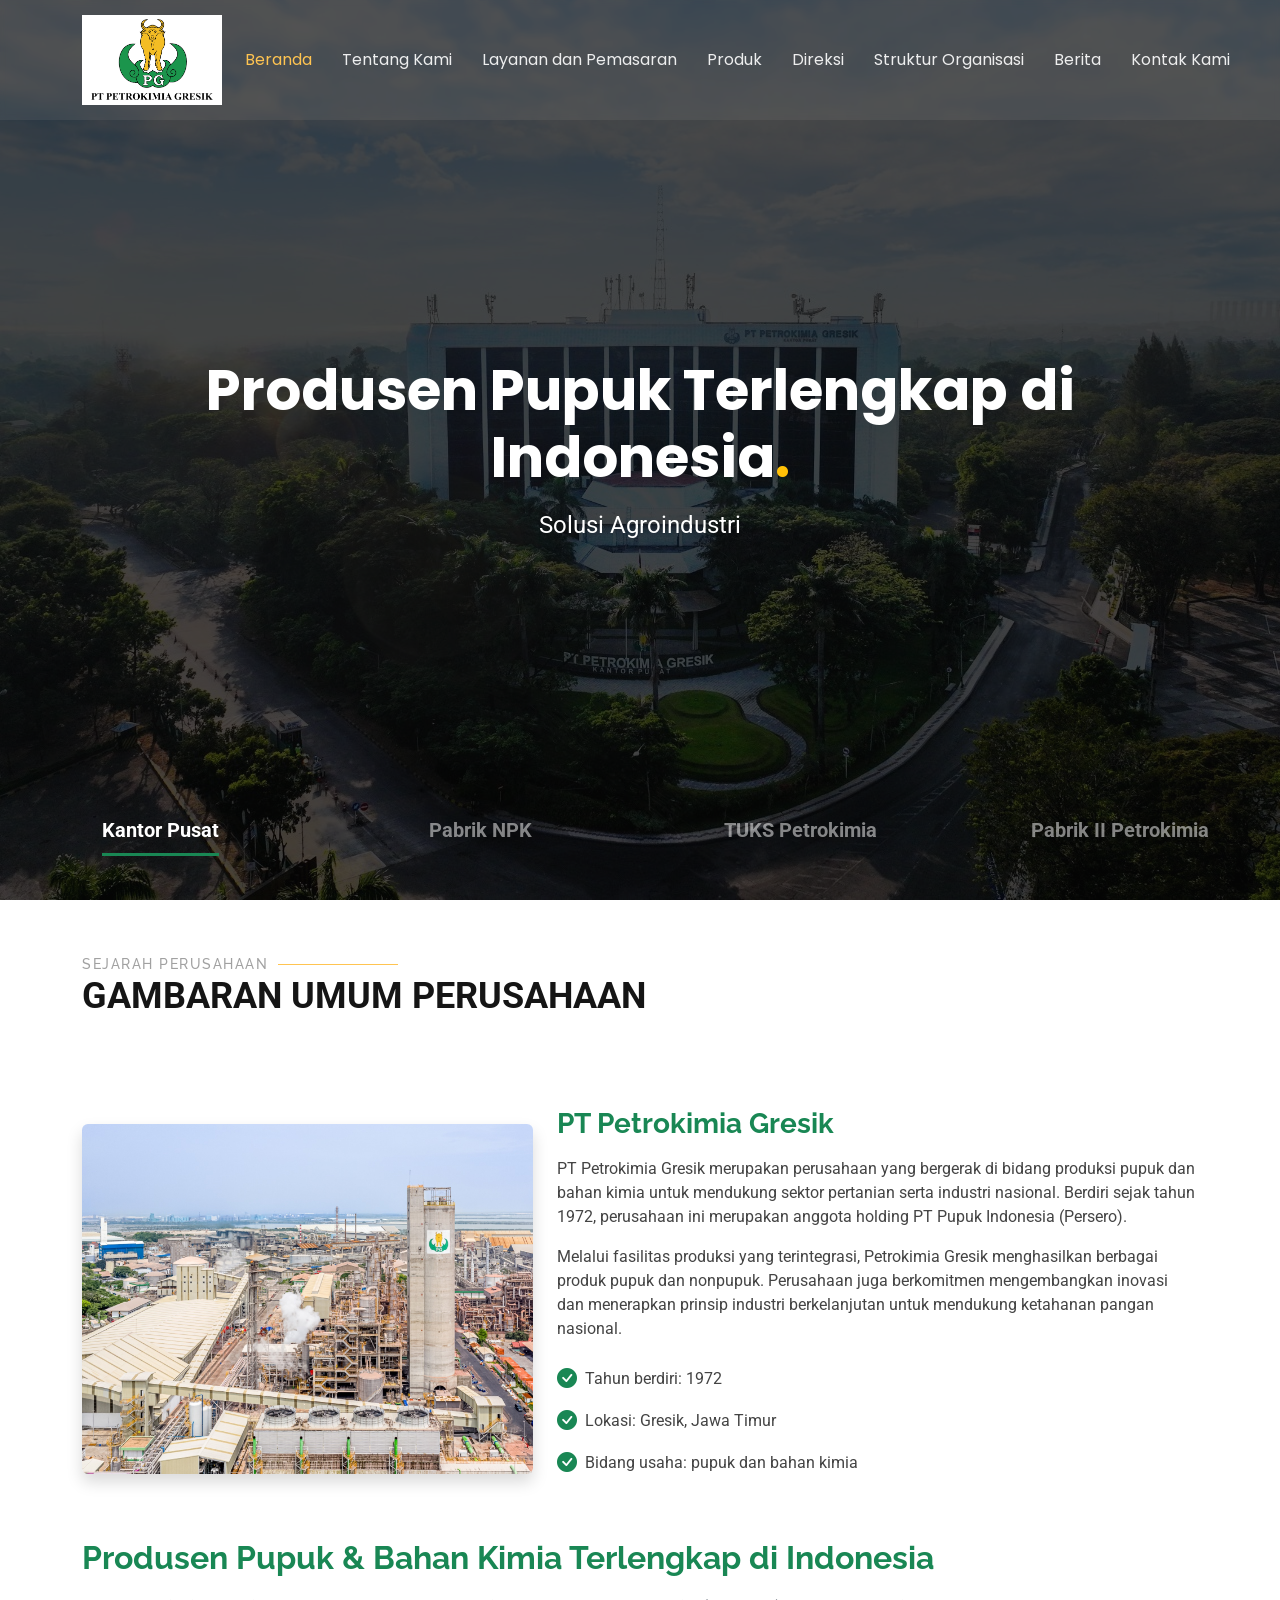
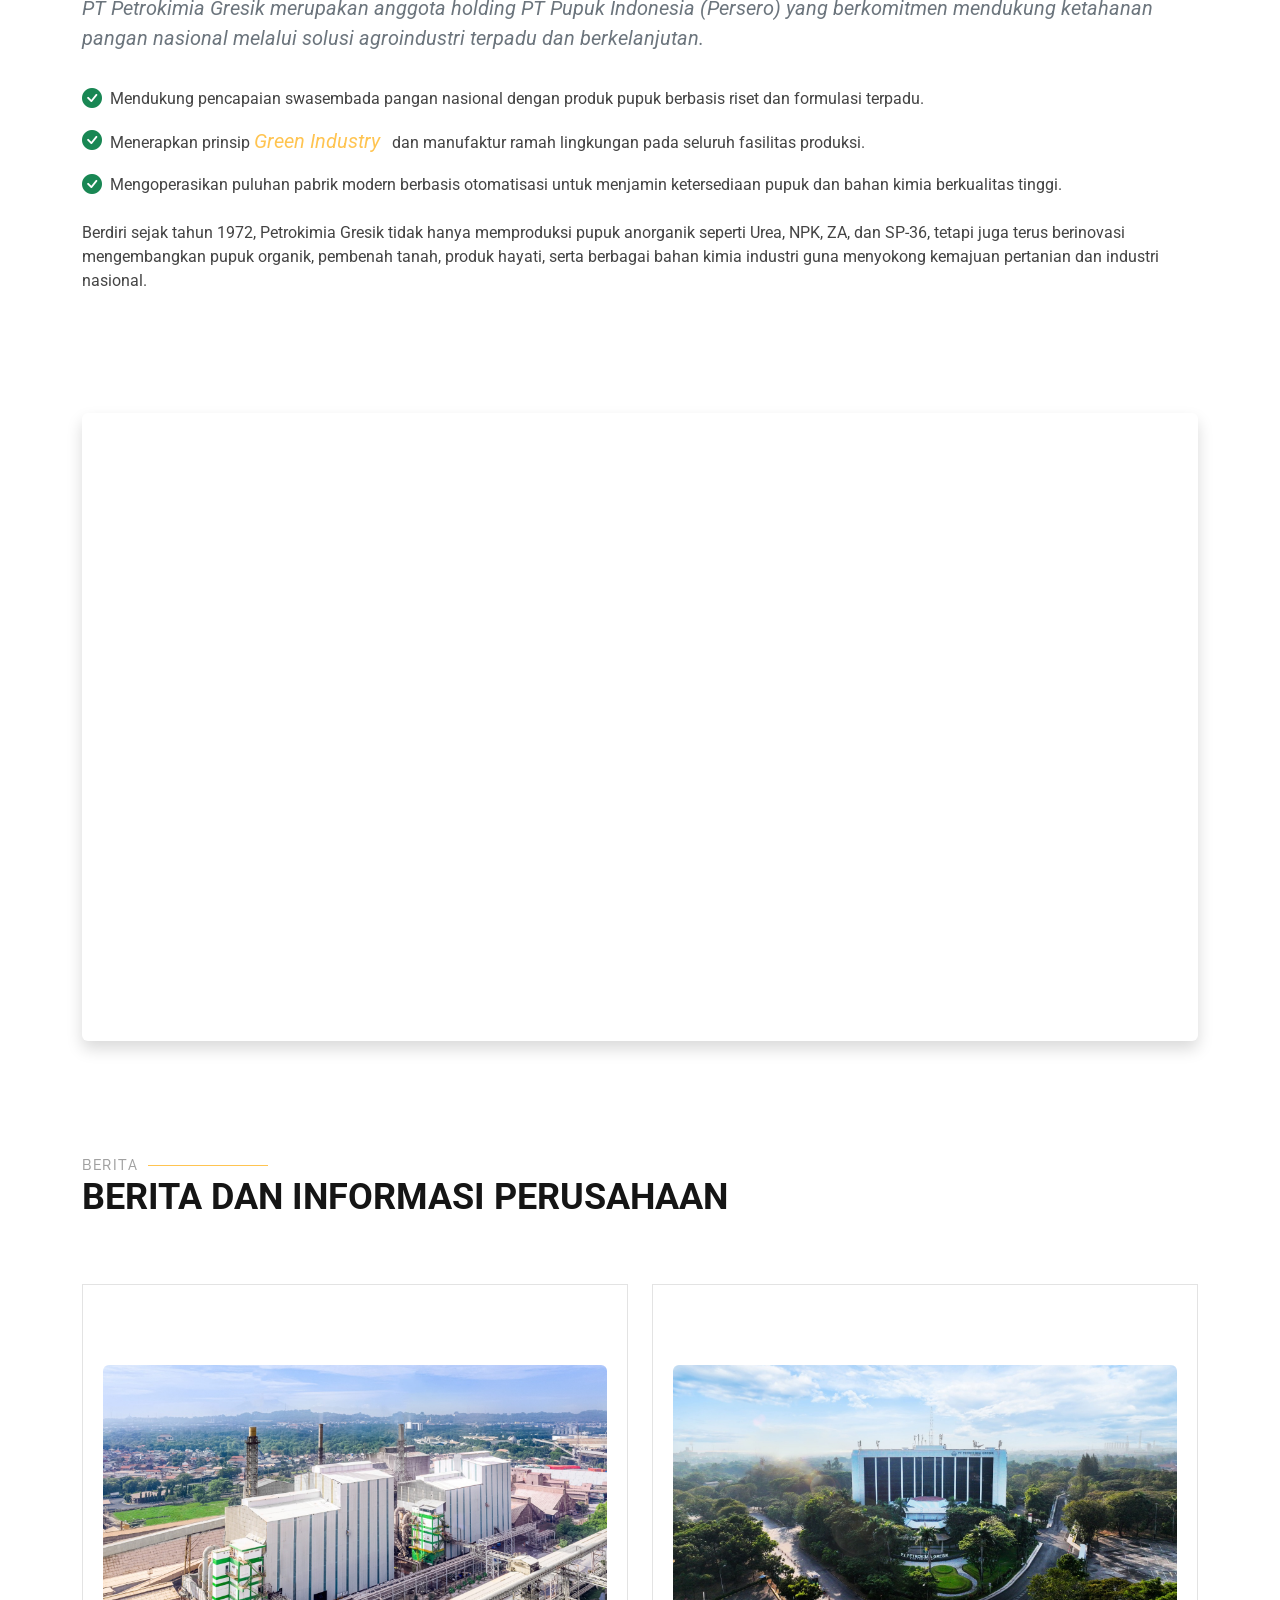
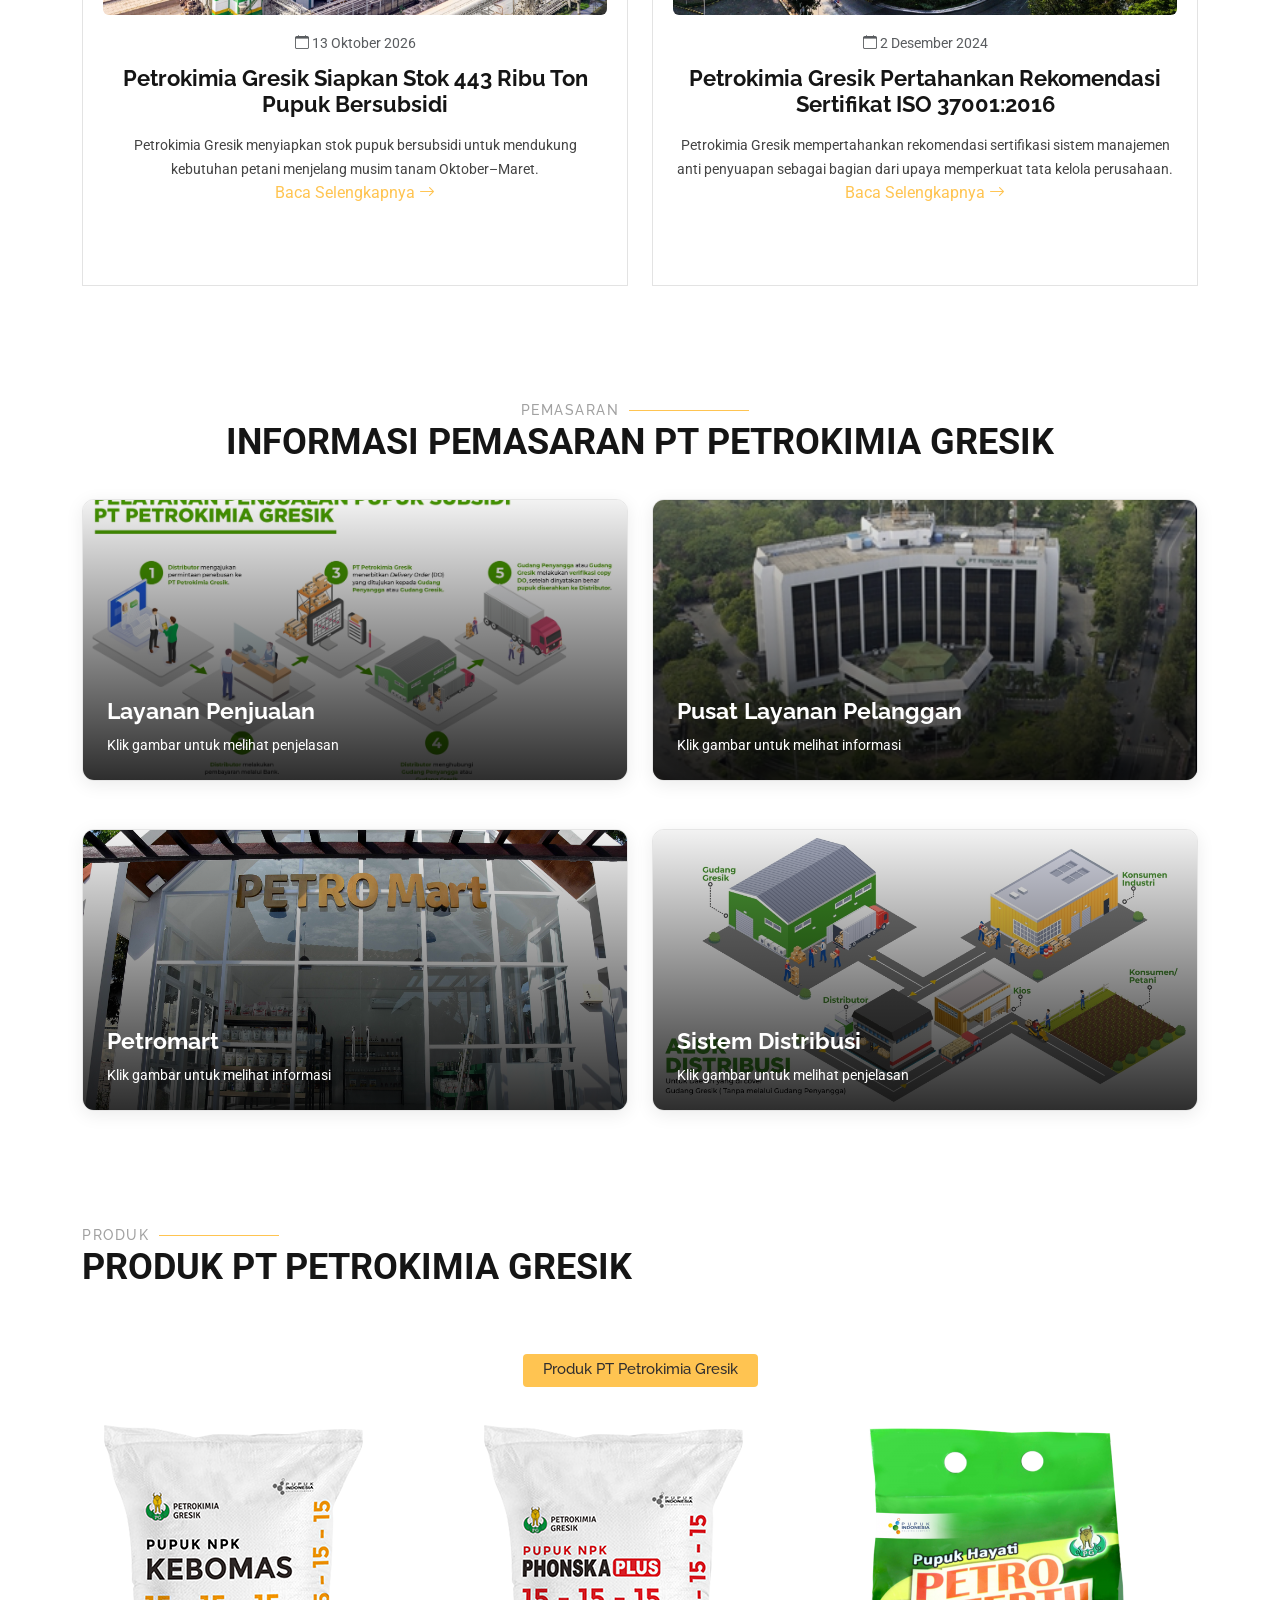
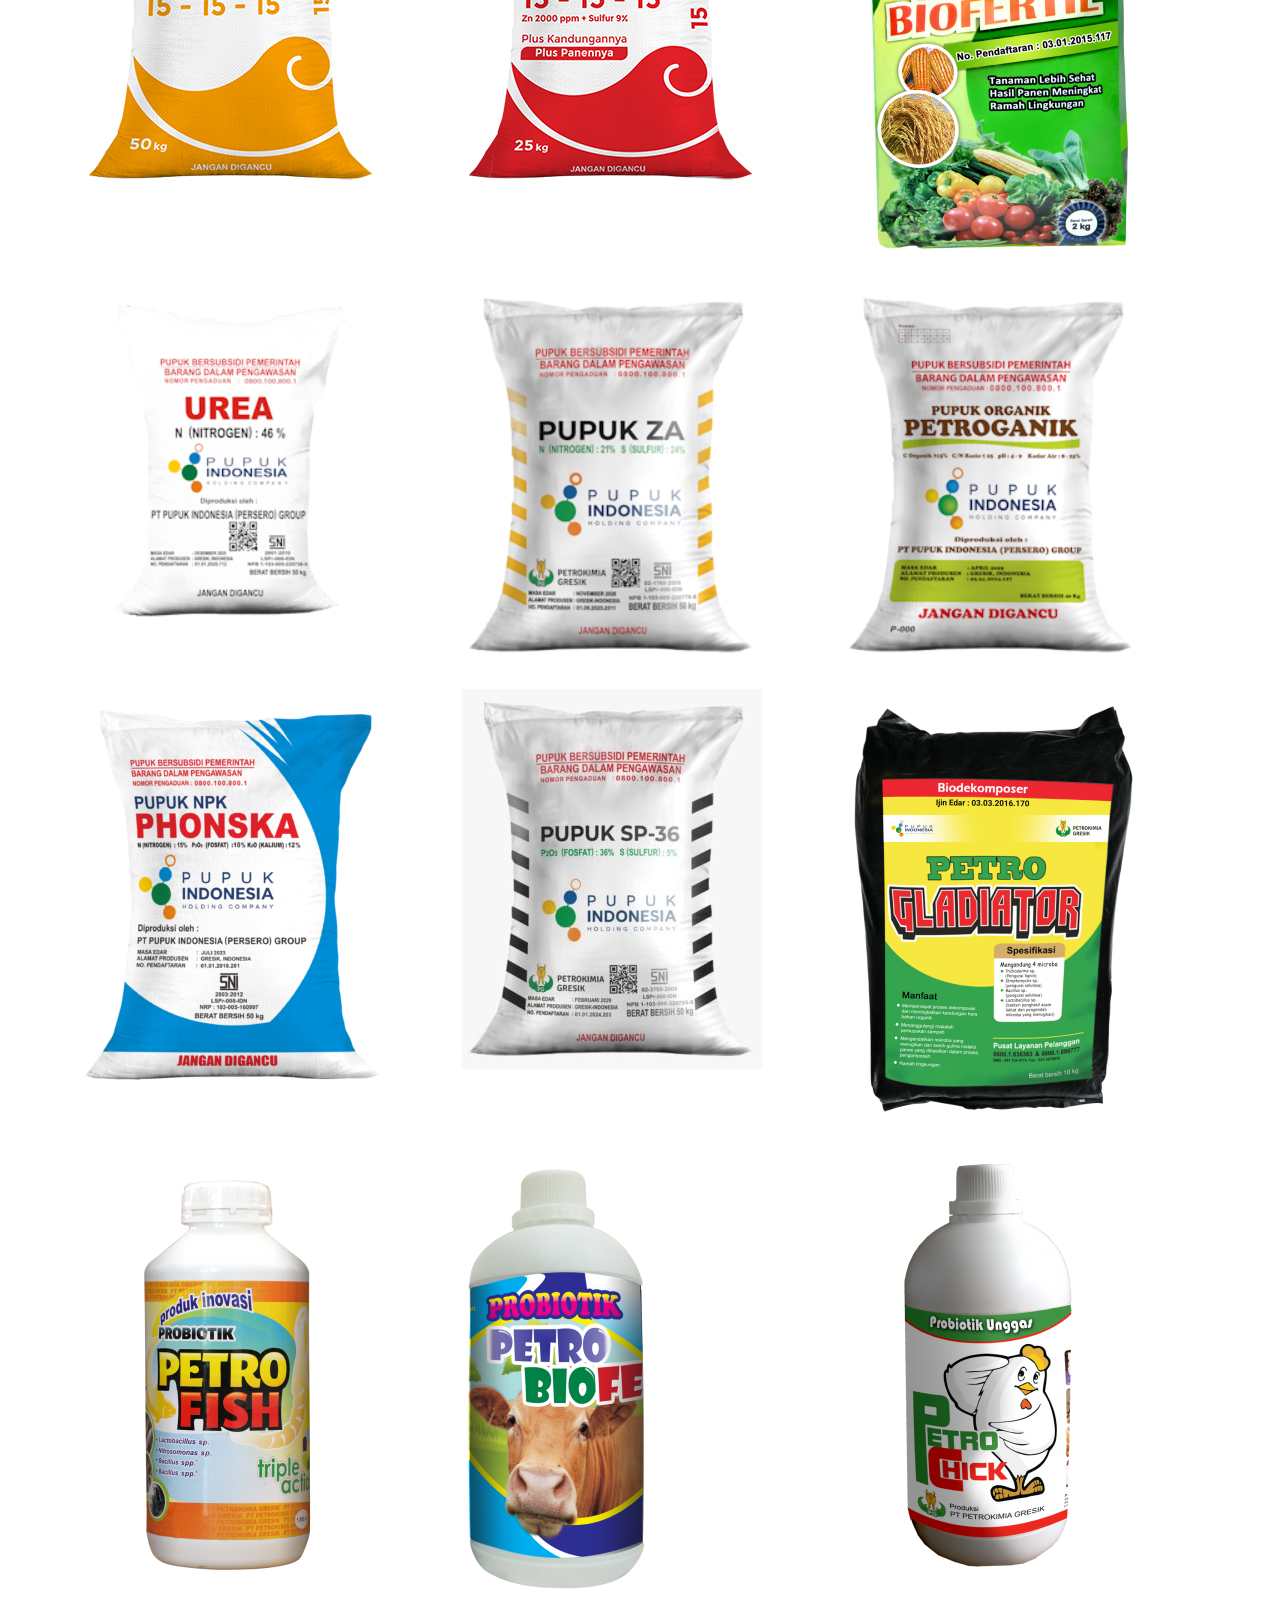
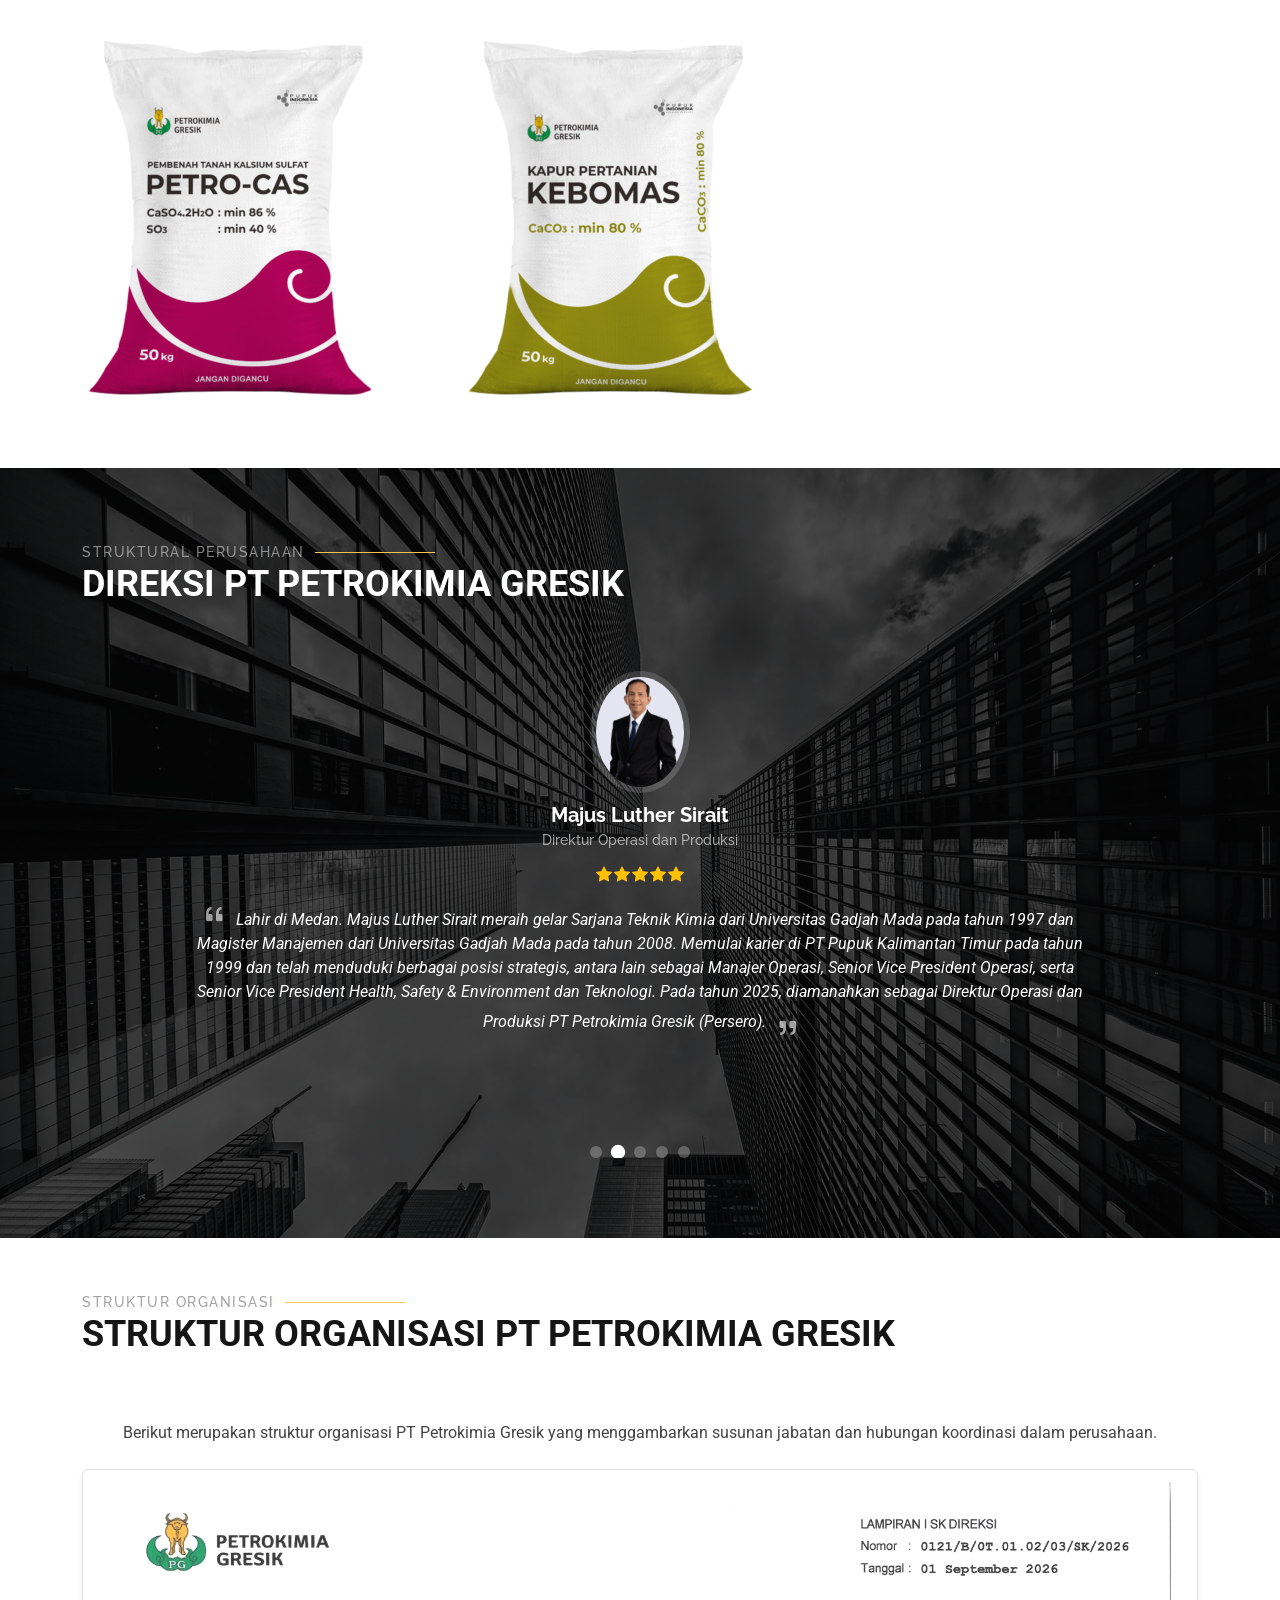
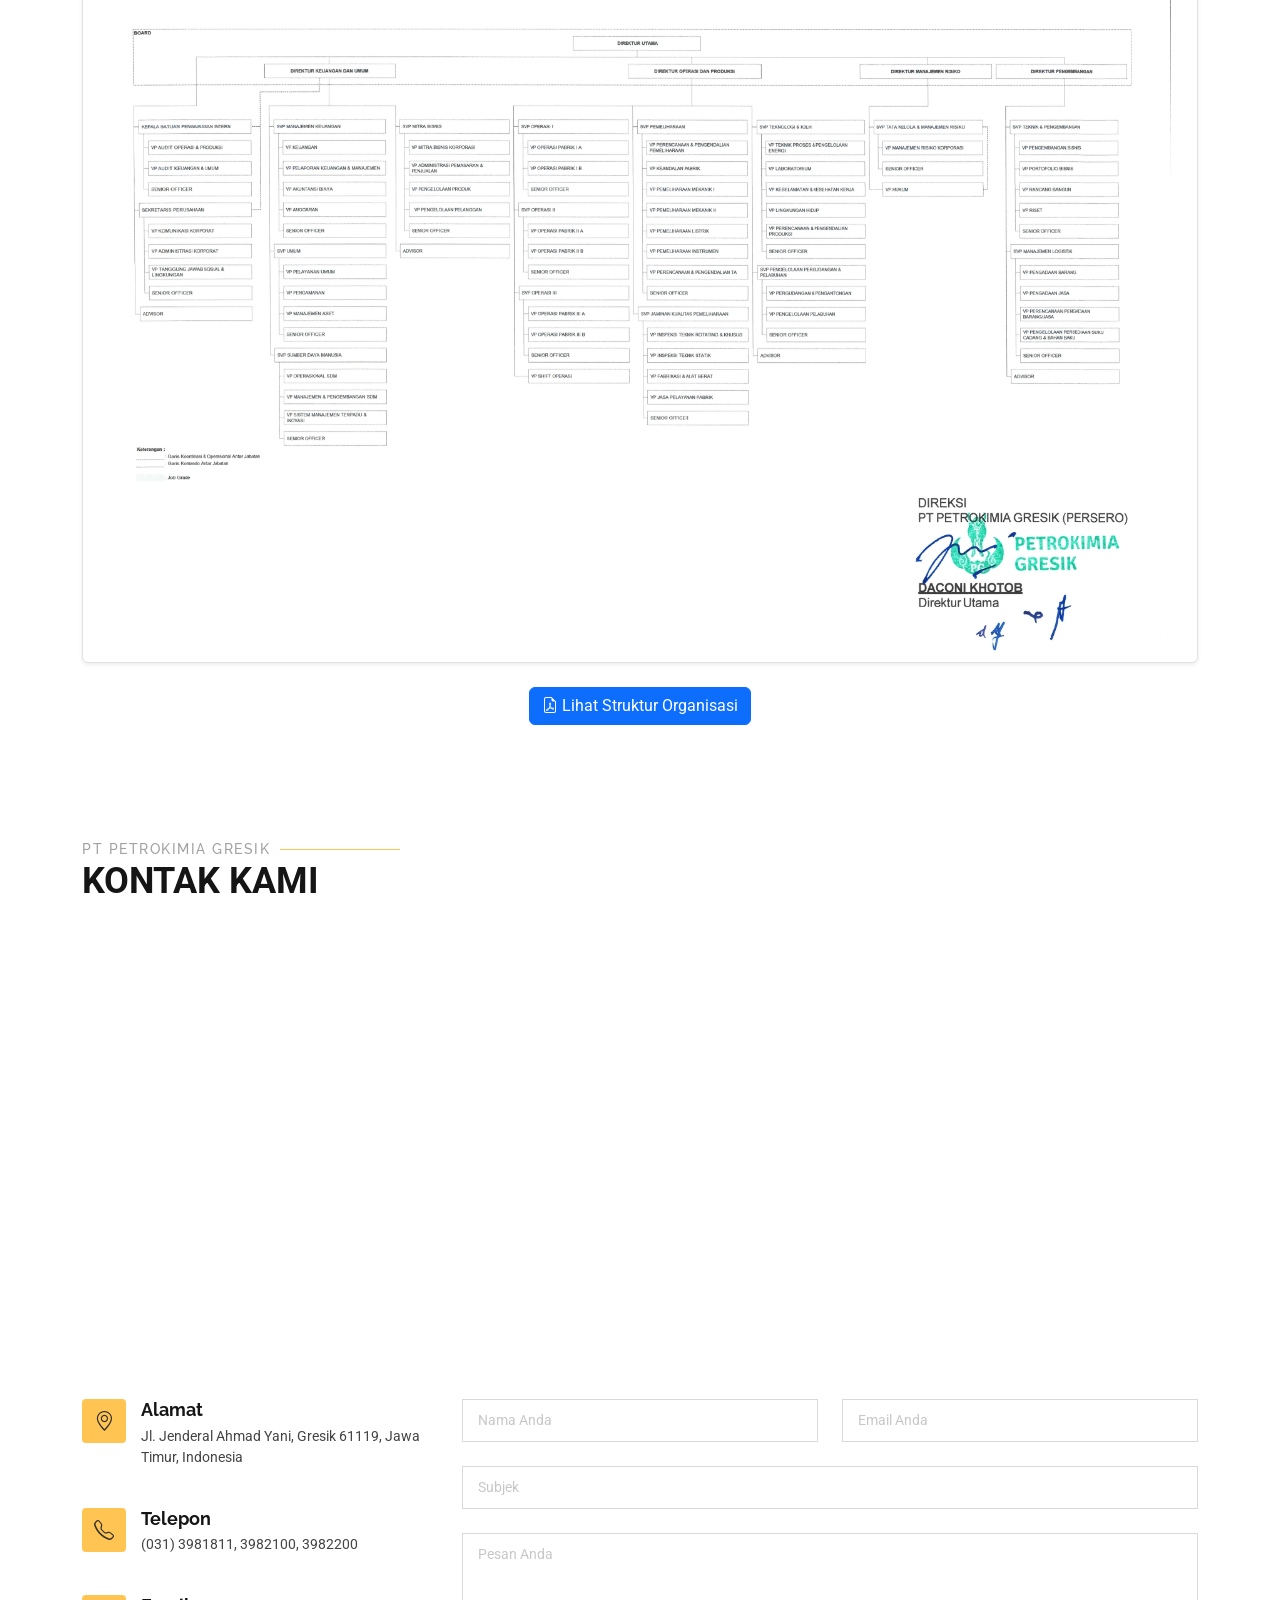
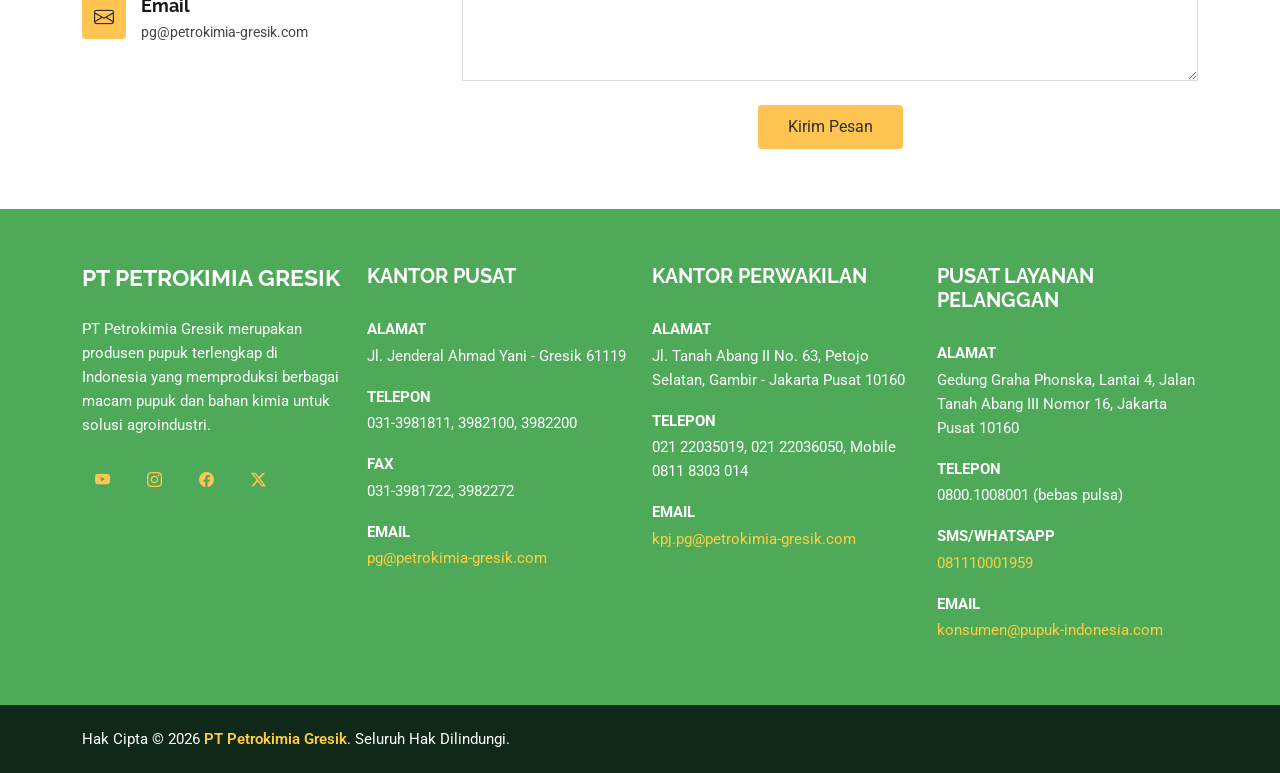
==== index.html @ 0fcbc981 "update tes" ====
<!DOCTYPE html>
<html lang="id">

<head>
  <meta charset="utf-8">
  <meta content="width=device-width, initial-scale=1.0" name="viewport">
  <title>PT Petrokimia Gresik - Profil Perusahaan</title>
<meta name="description" content="Website profil PT Petrokimia Gresik yang menyajikan informasi perusahaan, produk, layanan, berita, dan struktur organisasi.">
<meta name="keywords" content="PT Petrokimia Gresik, pupuk, produk, layanan, profil perusahaan">

  <!-- Favicons -->
  <link href="assets/img/logo.png" rel="icon">
  <link href="assets/img/logo.png" rel="apple-touch-icon">

  <!-- Fonts -->
  <link href="https://fonts.googleapis.com" rel="preconnect">
  <link href="https://fonts.gstatic.com" rel="preconnect" crossorigin>
  <link href="https://fonts.googleapis.com/css2?family=Roboto:ital,wght@0,100;0,300;0,400;0,500;0,700;0,900;1,100;1,300;1,400;1,500;1,700;1,900&family=Poppins:ital,wght@0,100;0,200;0,300;0,400;0,500;0,600;0,700;0,800;0,900;1,100;1,200;1,300;1,400;1,500;1,600;1,700;1,800;1,900&family=Raleway:ital,wght@0,100;0,200;0,300;0,400;0,500;0,600;0,700;0,800;0,900;1,100;1,200;1,300;1,400;1,500;1,600;1,700;1,800;1,900&display=swap" rel="stylesheet">

  <!-- Vendor CSS Files -->
  <link href="assets/vendor/bootstrap/css/bootstrap.min.css" rel="stylesheet">
  <link href="assets/vendor/bootstrap-icons/bootstrap-icons.css" rel="stylesheet">
  <link href="assets/vendor/aos/aos.css" rel="stylesheet">
  <link href="assets/vendor/swiper/swiper-bundle.min.css" rel="stylesheet">
  <link href="assets/vendor/glightbox/css/glightbox.min.css" rel="stylesheet">

  <!-- Main CSS File -->
  <link href="assets/css/main.css" rel="stylesheet">

  <!-- =======================================================
  * Template Name: Gp
  * Template URL: https://bootstrapmade.com/gp-free-multipurpose-html-bootstrap-template/
  * Updated: Aug 15 2024 with Bootstrap v5.3.3
  * Author: BootstrapMade.com
  * License: https://bootstrapmade.com/license/
  ======================================================== -->
</head>

<body class="index-page">

 
<!-- Header Section -->
<header id="header" class="header d-flex align-items-center fixed-top"
  style="background: rgba(128, 128, 128, 0.2); padding: 15px 0; backdrop-filter: blur(3px);">

  <div class="container-fluid container-xl position-relative d-flex align-items-center justify-content-between">

    <!-- Logo Perusahaan -->
    <a href="index.html" class="logo d-flex align-items-center me-auto">
      <img src="assets/img/logo.png"
           alt="Logo Petrokimia Gresik"
           style="max-height: 90px;">
    </a>

    <!-- Navigasi -->
    <nav id="navmenu" class="navmenu me-3">
      <ul>
        <li><a href="#hero" class="active">Beranda</a></li>
        <li><a href="#about">Tentang Kami</a></li>
        <li><a href="#services">Layanan dan Pemasaran</a></li>
        <li><a href="#portfolio">Produk</a></li>
        <li><a href="#testimonials">Direksi</a></li>
        <li><a href="#team">Struktur Organisasi</a></li>
        <li><a href="#berita">Berita</a></li>
        <li><a href="#contact">Kontak Kami</a></li>
      </ul>

      <i class="mobile-nav-toggle d-xl-none bi bi-list"></i>
    </nav>
</div>
</header>
<!-- End Header -->

  <main class="main">

 <!-- Hero Section -->
    <section id="hero" class="hero section dark-background p-0 vh-100 position-relative overflow-hidden">

      <style>
        .hero-indicators {
          bottom: 20px;
          margin: 0;
          z-index: 15;
        }
        .hero-indicators button {
          width: auto !important;
          height: auto !important;
          text-indent: 0 !important;
          background-color: transparent !important;
          border: none !important;
          opacity: 0.5 !important;
          transition: all 0.3s ease;
          border-bottom: 3px solid transparent !important;
        }
        .hero-indicators button.active {
          opacity: 1 !important;
          border-bottom: 3px solid #198754 !important; /* Warna hijau */
          color: white !important;
        }
        .hero-indicators button:hover {
          opacity: 0.8 !important;
        }
      </style>

      <div id="heroCarousel" class="carousel slide carousel-fade h-100 w-100" data-bs-ride="carousel" data-bs-interval="5000">
        
        <div class="carousel-inner h-100">
          
          <!-- Slide 1: Kantor Pusat -->
          <div class="carousel-item active h-100">
            <img src="assets/img/KANTOR PUSAT.jpeg" class="d-block w-100 h-100" style="object-fit: cover; filter: brightness(0.9);" alt="Kantor Pusat">
          </div>
          
          <!-- Slide 2: Pabrik NPK (Sementara pakai gambar yang sama) -->
          <div class="carousel-item h-100">
            <img src="assets/img/NPK.jpeg" class="d-block w-100 h-100" style="object-fit: cover; filter: brightness(0.9);" alt="Pabrik NPK">
          </div>
          
          <!-- Slide 3: TUKS Petrokimia (Sementara pakai gambar yang sama) -->
          <div class="carousel-item h-100">
            <img src="assets/img/TUKS.jpeg" class="d-block w-100 h-100" style="object-fit: cover; filter: brightness(0.9);" alt="TUKS Petrokimia">
          </div>
          
          <!-- Slide 4: Pabrik II Petrokimia (Sementara pakai gambar yang sama) -->
          <div class="carousel-item h-100">
            <img src="assets/img/HOME PABRIK KILANG.jpg" class="d-block w-100 h-100" style="object-fit: cover; filter: brightness(0.9);" alt="Pabrik II Petrokimia">
          </div>

        </div>

        <!-- Teks Tengah -->
        <div class="position-absolute top-50 start-50 translate-middle w-100 text-center" style="z-index: 10;">
          <div class="container">
            <h2 class="text-white fw-bold display-4 mb-3">Produsen Pupuk Terlengkap di Indonesia<span class="text-warning">.</span></h2>
            <p class="text-white fs-4">Solusi Agroindustri</p>
          </div>
        </div>

        <!-- Navigasi Bawah (Bisa di-klik) -->
        <div class="carousel-indicators hero-indicators position-absolute start-50 translate-middle-x w-100 pb-3 row text-center">
          <div class="col-md-3 col-sm-6 mb-2">
            <button type="button" data-bs-target="#heroCarousel" data-bs-slide-to="0" class="active text-white fs-5 fw-bold pb-2 w-100" aria-current="true">
              Kantor Pusat
            </button>
          </div>
          <div class="col-md-3 col-sm-6 mb-2">
            <button type="button" data-bs-target="#heroCarousel" data-bs-slide-to="1" class="text-white fs-5 fw-bold pb-2 w-100">
              Pabrik NPK
            </button>
          </div>
          <div class="col-md-3 col-sm-6 mb-2">
            <button type="button" data-bs-target="#heroCarousel" data-bs-slide-to="2" class="text-white fs-5 fw-bold pb-2 w-100">
              TUKS Petrokimia
            </button>
          </div>
          <div class="col-md-3 col-sm-6 mb-2">
            <button type="button" data-bs-target="#heroCarousel" data-bs-slide-to="3" class="text-white fs-5 fw-bold pb-2 w-100">
              Pabrik II Petrokimia
            </button>
          </div>
        </div>

      </div>

    </section><!-- /Hero Section -->

   <!-- About Section -->
    <section id="about" class="about section">

      <div class="container" data-aos="fade-up" data-aos-delay="100">

<!-- Gambaran Umum Perusahaan -->
<div id="gambaran-umum" class="row gy-4 align-items-center mb-5">

  <div class="col-12 section-title" data-aos="fade-up">
    <h2>Sejarah Perusahaan</h2>
    <p>Gambaran Umum Perusahaan</p>
  </div>

  <!-- Gambar Perusahaan -->
  <div class="col-lg-5" data-aos="fade-right">
    <img
      src="assets/img/Pabrik-1B-Amonia-Urea-PT-Petrokimia-Gresik.jpeg"
      class="img-fluid rounded shadow"
      alt="Kantor Pusat PT Petrokimia Gresik"
      style="width: 100%; height: 350px; object-fit: cover;">
  </div>

  <!-- Deskripsi Perusahaan -->
  <div class="col-lg-7 content" data-aos="fade-left">
    <h3 class="fw-bold text-success mb-3">
      PT Petrokimia Gresik
    </h3>

    <p>
      PT Petrokimia Gresik merupakan perusahaan yang bergerak
      di bidang produksi pupuk dan bahan kimia untuk mendukung
      sektor pertanian serta industri nasional. Berdiri sejak
      tahun 1972, perusahaan ini merupakan anggota holding
      PT Pupuk Indonesia (Persero).
    </p>

    <p>
      Melalui fasilitas produksi yang terintegrasi, Petrokimia
      Gresik menghasilkan berbagai produk pupuk dan nonpupuk.
      Perusahaan juga berkomitmen mengembangkan inovasi dan
      menerapkan prinsip industri berkelanjutan untuk mendukung
      ketahanan pangan nasional.
    </p>

    <ul class="list-unstyled">
      <li class="mb-2">
        <i class="bi bi-check-circle-fill text-success me-2"></i>
        Tahun berdiri: 1972
      </li>
      <li class="mb-2">
        <i class="bi bi-check-circle-fill text-success me-2"></i>
        Lokasi: Gresik, Jawa Timur
      </li>
      <li class="mb-2">
        <i class="bi bi-check-circle-fill text-success me-2"></i>
        Bidang usaha: pupuk dan bahan kimia
      </li>
    </ul>
  </div>

</div>
<!-- End Gambaran Umum Perusahaan -->

      

        <!-- 2. Teks Konten PT Petrokimia Gresik di BAWAH Gambar -->
        <div class="row">
          <div class="col-12 content" data-aos="fade-up" data-aos-delay="200">
            <h2 class="fw-bold text-success mb-3">Produsen Pupuk & Bahan Kimia Terlengkap di Indonesia</h2>
            
            <p class="fst-italic fs-5 text-secondary">
              PT Petrokimia Gresik merupakan anggota holding PT Pupuk Indonesia (Persero) yang berkomitmen mendukung ketahanan pangan nasional melalui solusi agroindustri terpadu dan berkelanjutan.
            </p>
            
            <ul class="list-unstyled mt-4">
              <li class="mb-2"><i class="bi bi-check-circle-fill text-success me-2"></i> <span>Mendukung pencapaian swasembada pangan nasional dengan produk pupuk berbasis riset dan formulasi terpadu.</span></li>
              <li class="mb-2"><i class="bi bi-check-circle-fill text-success me-2"></i> <span>Menerapkan prinsip <i>Green Industry</i> dan manufaktur ramah lingkungan pada seluruh fasilitas produksi.</span></li>
              <li class="mb-2"><i class="bi bi-check-circle-fill text-success me-2"></i> <span>Mengoperasikan puluhan pabrik modern berbasis otomatisasi untuk menjamin ketersediaan pupuk dan bahan kimia berkualitas tinggi.</span></li>
            </ul>

            <p class="mt-4">
              Berdiri sejak tahun 1972, Petrokimia Gresik tidak hanya memproduksi pupuk anorganik seperti Urea, NPK, ZA, dan SP-36, tetapi juga terus berinovasi mengembangkan pupuk organik, pembenah tanah, produk hayati, serta berbagai bahan kimia industri guna menyokong kemajuan pertanian dan industri nasional.
            </p>
          </div>
        </div>

      </div>

    </section><!-- /About Section -->

    

    <!-- Features Section -->
    <section id="features" class="features section">

      <div class="container">

        <div class="row gy-4">

<div class="features-image col-12" data-aos="fade-up" data-aos-delay="100">
    <div class="ratio ratio-16x9 rounded shadow overflow-hidden">
        <iframe
            src="https://www.youtube.com/embed/NYVAIxD6L-A"
            title="Video Petrokimia Gresik"
            referrerpolicy="strict-origin-when-cross-origin"
            allow="accelerometer; autoplay; clipboard-write; encrypted-media; gyroscope; picture-in-picture; web-share"
            allowfullscreen>
        </iframe>
    </div>
</div>
          </div>
      </div>
    </section><!-- /Features Section -->

    

<!-- Berita Section -->
<section id="berita" class="services section">

  <!-- Judul Section -->
  <div class="container section-title" data-aos="fade-up">
    <h2>Berita</h2>
    <p>Berita dan Informasi Perusahaan</p>
  </div>

  <div class="container">
    <div class="row gy-4">

      <!-- Berita 1 -->
      <div class="col-lg-6 col-md-6" data-aos="fade-up">
        <div class="service-item position-relative h-100">

          <img src="assets/img/NPK.jpeg"
               class="img-fluid rounded mb-3"
               alt="Persediaan pupuk Petrokimia Gresik"
               style="width:100%; height:250px; object-fit:cover;">

          <p class="text-muted mb-2">
            <i class="bi bi-calendar"></i>
            13 Oktober 2026
          </p>

          <h3>
            Petrokimia Gresik Siapkan Stok 443 Ribu Ton Pupuk Bersubsidi
          </h3>

          <p>
            Petrokimia Gresik menyiapkan stok pupuk bersubsidi
            untuk mendukung kebutuhan petani menjelang musim tanam
            Oktober–Maret.
          </p>

          <a href="assets/dokumen/stok-pupuk-subsid.pdf"
             target="_blank"
             class="readmore">
            <span>Baca Selengkapnya</span>
            <i class="bi bi-arrow-right"></i>
          </a>

        </div>
      </div>

      <!-- Berita 2 -->
      <div class="col-lg-6 col-md-6" data-aos="fade-up"
           data-aos-delay="100">
        <div class="service-item position-relative h-100">

          <img src="assets/img/KANTOR PUSAT.jpeg"
               class="img-fluid rounded mb-3"
               alt="Kantor PT Petrokimia Gresik"
               style="width:100%; height:250px; object-fit:cover;">

          <p class="text-muted mb-2">
            <i class="bi bi-calendar"></i>
            2 Desember 2024
          </p>

          <h3>
            Petrokimia Gresik Pertahankan Rekomendasi Sertifikat ISO 37001:2016
          </h3>

          <p>
            Petrokimia Gresik mempertahankan rekomendasi sertifikasi
            sistem manajemen anti penyuapan sebagai bagian dari
            upaya memperkuat tata kelola perusahaan.
          </p>

          <a href="assets/dokumen/surveillance-smap.pdf"
             target="_blank"
             class="readmore">
            <span>Baca Selengkapnya</span>
            <i class="bi bi-arrow-right"></i>
          </a>

        </div>
      </div>

    </div>
  </div>

</section>
<!-- End Berita Section -->


<!-- Pemasaran Section -->
<section id="services" class="services section">

  <div class="container section-title" data-aos="fade-up">
    <h2>Pemasaran</h2>
    <p>Informasi Pemasaran PT Petrokimia Gresik</p>
  </div>

  <div class="container">
    <div class="row gy-4">

      
<!-- 1. Layanan Penjualan -->
<div class="col-lg-6 col-md-6" data-aos="fade-up">
  <details class="layanan-card">
    <summary class="layanan-gambar">
      <img
        src="assets/img/Layanan_Penjualan_Pupuk_Subsidi_2021.jpg"
        alt="Layanan Penjualan PT Petrokimia Gresik">
      <div class="layanan-overlay">
        <h3>Layanan Penjualan</h3>
        <span>Klik gambar untuk melihat penjelasan</span>
      </div>
    </summary>

    <div class="layanan-penjelasan">
      <h3>Penjelasan Layanan Penjualan</h3>

      <!-- Poin 1: Pupuk Bersubsidi -->
      <h4>1. Penjelasan Pelayanan Penjualan Pupuk Bersubsidi</h4>

      <ol>
        <li>
          Distributor mengajukan permintaan penebusan disertai
          bukti transfer pembayaran dari bank ke PT Petrokimia Gresik.
        </li>
        <li>
          Distributor melakukan pembayaran melalui bank.
        </li>
        <li>
          PT Petrokimia Gresik menerbitkan Delivery Order (DO)
          yang ditujukan kepada Gudang Penyangga atau Gudang Gresik,
          dengan tembusan kepada distributor sebagai order
          pengambilan pupuk.
        </li>
        <li>
          Distributor menghubungi Gudang Penyangga atau Gudang Gresik
          dengan membawa salinan DO untuk pengambilan pupuk.
        </li>
        <li>
          Gudang Penyangga atau Gudang Gresik melakukan verifikasi
          salinan DO yang dibawa distributor dengan DO yang diterima
          dari PT Petrokimia Gresik. Setelah dinyatakan benar,
          pupuk diserahkan kepada distributor.
        </li>
      </ol>

      <!-- Poin 2: Pupuk Non Subsidi -->
      <h4>2. Penjelasan Pelayanan Penjualan Pupuk Non Subsidi</h4>

      <ol>
        <li>
          Transaksi dilakukan antara PT Petrokimia Gresik dengan
          konsumen atau distributor.
        </li>
        <li>
          Konsumen atau distributor melakukan pembayaran melalui
          transfer bank.
        </li>
        <li>
          PT Petrokimia Gresik menerbitkan Delivery Order (DO)
          untuk Gudang Gresik atau Gudang Penyangga.
        </li>
        <li>
          Pengambilan barang oleh konsumen dilakukan sesuai dengan
          term penyerahan barang (FOB/FOT).
        </li>
      </ol>
          </div>
  </details>
</div>


<!-- 2. Pusat Layanan Pelanggan -->
<div class="col-lg-6 col-md-6" data-aos="fade-up" data-aos-delay="100">
  <details class="layanan-card">
    <summary class="layanan-gambar">
      <img
        src="assets/img/kantor-pusat-pkg.jpg"
        alt="Pusat Layanan Pelanggan PT Petrokimia Gresik">

      <div class="layanan-overlay">
        <h3>Pusat Layanan Pelanggan</h3>
        <span>Klik gambar untuk melihat informasi</span>
      </div>
    </summary>

    <div class="layanan-penjelasan">
      <h3>Pusat Layanan Pelanggan</h3>

      <p>
        <strong>Kantor Pusat PT Petrokimia Gresik</strong><br>
        Jl. Jend. Ahmad Yani, Gresik 61119,
        Jawa Timur
      </p>

      <p>
        <i class="bi bi-telephone-fill"></i>
        <strong>Telepon bebas pulsa:</strong><br>
        <a href="tel:08001008001">0800.1008001</a>
      </p>

      <p>
        <i class="bi bi-whatsapp"></i>
        <strong>WhatsApp:</strong><br>
        <a href="https://wa.me/628119918001"
           target="_blank" rel="noopener noreferrer">
          0811 9918 001
        </a>
      </p>

      <p>
        <i class="bi bi-envelope-fill"></i>
        <strong>Email:</strong><br>
        <a href="mailto:konsumen@pupuk-indonesia.com">
          konsumen@pupuk-indonesia.com
        </a>
      </p>

      <p>
        <i class="bi bi-envelope-paper-fill"></i>
        <strong>Alamat surat:</strong><br>
        Gedung Graha Phonska, Lantai 4,
        Jalan Tanah Abang III Nomor 16,
        Jakarta Pusat 10160
      </p>
    </div>
  </details>
</div>

<!-- 3. Petromart -->
<div class="col-lg-6 col-md-6" data-aos="fade-up">
  <details class="layanan-card">
    <summary class="layanan-gambar">
      <img
        src="assets/img/pg_petromart_1.jpg"
        alt="Petromart PT Petrokimia Gresik">

      <div class="layanan-overlay">
        <h3>Petromart</h3>
        <span>Klik gambar untuk melihat informasi</span>
      </div>
    </summary>

    <div class="layanan-penjelasan">
      <h3>Petromart</h3>

      <p>
        Petromart merupakan gerai pertanian yang menjual kebutuhan
        sarana produksi pertanian secara retail, mulai dari pupuk
        non-subsidi hingga produk pengembangan Petrokimia Gresik Grup.
        Produk tersebut meliputi produk hayati, benih unggul,
        produk olahan pangan, probiotik, dan pestisida.
      </p>

      <p>
        Dengan tagline <em>“Solusi Lengkap Pertanian”</em>,
        Petromart juga menyediakan layanan konsultasi bagi konsumen
        untuk membantu memberikan solusi terhadap berbagai masalah
        pertanian.
      </p>

      <p>
        Kehadiran Petromart di berbagai daerah bukan untuk
        berkompetisi dengan kios pertanian yang sudah ada, melainkan
        sebagai pelengkap dan penyuplai produk pengembangan serta
        produk non-subsidi ke kios-kios yang telah ada. Petromart
        juga menjadi upaya PT Petrokimia Gresik untuk semakin dekat
        dengan konsumen dan meningkatkan kualitas pelayanan.
      </p>

      <h4>Gerai Petromart di Jawa Timur</h4>

      <ol>
        <li>
          <strong>Petromart Gresik:</strong>
          Jl. Noto Prayitno, Kecamatan Kebomas.
        </li>
        <li>
          <strong>Petromart Bojonegoro:</strong>
          Jl. Bojonegoro–Ngawi, Leran, Kecamatan Kalitidu.
        </li>
        <li>
          <strong>Petromart Tuban:</strong>
          Jl. Raya Babat–Tuban KM 40, Desa Minohorejo,
          Kecamatan Widang.
        </li>
        <li>
          <strong>Petromart Nganjuk:</strong>
          Jl. Tamanan No. 58, Mojorembun, Kecamatan Rejoso.
        </li>
      </ol>
    </div>
  </details>
</div>

<!-- 4. Sistem Distribusi -->
<div class="col-lg-6 col-md-6" data-aos="fade-up" data-aos-delay="300">
  <details class="layanan-card">
    <summary class="layanan-gambar">
      <img
        src="assets/img/pg_alurdistribusi_1.jpg"
        alt="Sistem Distribusi PT Petrokimia Gresik">

      <div class="layanan-overlay">
        <h3>Sistem Distribusi</h3>
        <span>Klik gambar untuk melihat penjelasan</span>
      </div>
    </summary>

    <div class="layanan-penjelasan">
      <h3>Sistem Distribusi Pupuk PT Petrokimia Gresik</h3>

      <p>
        Sistem distribusi PT Petrokimia Gresik dilakukan melalui
        dua jalur penyaluran, yaitu distribusi melalui Gudang Gresik
        dan distribusi melalui Gudang Penyangga. Kedua jalur tersebut
        bertujuan menyalurkan pupuk ke wilayah tujuan hingga sampai
        kepada petani.
      </p>

      <h4>1. Distribusi melalui Gudang Gresik</h4>

      <p>
        Jalur ini digunakan untuk wilayah yang dilayani langsung
        oleh Gudang Gresik tanpa melalui Gudang Penyangga.
        Pupuk disalurkan dari perusahaan menuju Gudang Gresik,
        kemudian diteruskan kepada distributor dan jaringan
        penjualan hingga sampai kepada petani.
      </p>

      <p><strong>Alur distribusi:</strong></p>

      <ol>
        <li>PT Petrokimia Gresik sebagai produsen pupuk.</li>
        <li>Gudang Gresik sebagai tempat penyimpanan dan penyaluran.</li>
        <li>Distributor menerima pupuk untuk disalurkan ke wilayahnya.</li>
        <li>Kios atau pengecer menyediakan pupuk bagi petani.</li>
        <li>Petani sebagai pengguna akhir pupuk.</li>
      </ol>

      <h4>2. Distribusi melalui Gudang Penyangga</h4>

      <p>
        Jalur ini digunakan untuk wilayah yang dilayani melalui
        Gudang Penyangga. Pupuk dari PT Petrokimia Gresik disalurkan
        menuju Gudang Gresik, kemudian diteruskan ke Gudang Penyangga
        sebelum didistribusikan kepada distributor dan jaringan
        penjualan hingga sampai kepada petani.
      </p>

      <p><strong>Alur distribusi:</strong></p>

      <ol>
        <li>PT Petrokimia Gresik sebagai produsen pupuk.</li>
        <li>Gudang Gresik sebagai titik penyaluran pupuk.</li>
        <li>Gudang Penyangga menyimpan dan menyalurkan pupuk ke wilayah tujuan.</li>
        <li>Distributor menyalurkan pupuk di wilayahnya.</li>
        <li>Kios atau pengecer menyediakan pupuk bagi petani.</li>
        <li>Petani sebagai pengguna akhir pupuk.</li>
      </ol>
    </div>
  </details>
</div>
</section>
<!-- End Pemasaran Section -->
 

<!-- Portfolio Section -->
<section id="portfolio" class="portfolio section">

  <!-- Judul Produk -->
  <div class="container section-title" data-aos="fade-up">
    <h2>Produk</h2>
    <p>Produk PT Petrokimia Gresik</p>
  </div>

  <div class="container">

    <!-- Filter Produk -->
    <ul class="portfolio-filters isotope-filters"
        data-aos="fade-up" data-aos-delay="100">
      <li data-filter="*" class="filter-active">
        Produk PT Petrokimia Gresik
      </li>
    </ul>

    <!-- Daftar Produk -->
    <div class="row gy-4 isotope-container"
         data-aos="fade-up" data-aos-delay="200">

      <!-- PUPUK -->
      <div class="col-lg-4 col-md-6 portfolio-item isotope-item">
        <img src="assets/img/pg_npk-kebomas.png" class="img-fluid" alt="NPK Kebomas">
        <div class="portfolio-info">
          <h4>NPK Kebomas</h4>
          <p>Produk Pupuk</p>
          <a href="assets/img/pg_npk-kebomas.png" title="NPK Kebomas"
             data-gallery="portfolio-gallery" class="glightbox preview-link">
            <i class="bi bi-zoom-in"></i>
          </a>
        </div>
      </div>

      <div class="col-lg-4 col-md-6 portfolio-item isotope-item">
        <img src="assets/img/pg_phonska-plus.png" class="img-fluid" alt="Phonska Plus">
        <div class="portfolio-info">
          <h4>Phonska Plus</h4>
          <p>Produk Pupuk</p>
          <a href="assets/img/pg_phonska-plus.png" title="Phonska Plus"
             data-gallery="portfolio-gallery" class="glightbox preview-link">
            <i class="bi bi-zoom-in"></i>
          </a>
        </div>
      </div>

      <div class="col-lg-4 col-md-6 portfolio-item isotope-item">
        <img src="assets/img/Biofertille-new-transparant.png" class="img-fluid" alt="Biofertil">
        <div class="portfolio-info">
          <h4>Biofertil</h4>
          <p>Produk Pupuk</p>
          <a href="assets/img/Biofertille-new-transparant.png" title="Biofertil"
             data-gallery="portfolio-gallery" class="glightbox preview-link">
            <i class="bi bi-zoom-in"></i>
          </a>
        </div>
      </div>

      <div class="col-lg-4 col-md-6 portfolio-item isotope-item">
        <img src="assets/img/UREA-UPDATE-2022-small.png" class="img-fluid" alt="Urea">
        <div class="portfolio-info">
          <h4>Urea</h4>
          <p>Produk Pupuk</p>
          <a href="assets/img/UREA-UPDATE-2022-small.png" title="Urea"
             data-gallery="portfolio-gallery" class="glightbox preview-link">
            <i class="bi bi-zoom-in"></i>
          </a>
        </div>
      </div>

      <div class="col-lg-4 col-md-6 portfolio-item isotope-item">
        <img src="assets/img/ZA-Subsidi-2025-small.png" class="img-fluid" alt="ZA Subsidi">
        <div class="portfolio-info">
          <h4>ZA Subsidi</h4>
          <p>Produk Pupuk</p>
          <a href="assets/img/ZA-Subsidi-2025-small.png" title="ZA Subsidi"
             data-gallery="portfolio-gallery" class="glightbox preview-link">
            <i class="bi bi-zoom-in"></i>
          </a>
        </div>
      </div>

      <div class="col-lg-4 col-md-6 portfolio-item isotope-item">
        <img src="assets/img/PETROGANIK-UPDATE-2024-small.png" class="img-fluid" alt="Petroganik">
        <div class="portfolio-info">
          <h4>Petroganik</h4>
          <p>Produk Pupuk</p>
          <a href="assets/img/PETROGANIK-UPDATE-2024-small.png" title="Petroganik"
             data-gallery="portfolio-gallery" class="glightbox preview-link">
            <i class="bi bi-zoom-in"></i>
          </a>
        </div>
      </div>

      <div class="col-lg-4 col-md-6 portfolio-item isotope-item">
        <img src="assets/img/PG_Phonska-151012_2021.png" class="img-fluid" alt="Phonska">
        <div class="portfolio-info">
          <h4>Phonska</h4>
          <p>Produk Pupuk</p>
          <a href="assets/img/PG_Phonska-151012_2021.png" title="Phonska"
             data-gallery="portfolio-gallery" class="glightbox preview-link">
            <i class="bi bi-zoom-in"></i>
          </a>
        </div>
      </div>

      <div class="col-lg-4 col-md-6 portfolio-item isotope-item">
        <img src="assets/img/SP-36-Subsidi.jpeg" class="img-fluid" alt="SP-36 Subsidi">
        <div class="portfolio-info">
          <h4>SP-36 Subsidi</h4>
          <p>Produk Pupuk</p>
          <a href="assets/img/SP-36-Subsidi.jpeg" title="SP-36 Subsidi"
             data-gallery="portfolio-gallery" class="glightbox preview-link">
            <i class="bi bi-zoom-in"></i>
          </a>
        </div>
      </div>

      <!-- NON PUPUK -->
      <div class="col-lg-4 col-md-6 portfolio-item isotope-item">
        <img src="assets/img/Gladiator-transparant.png" class="img-fluid" alt="Gladiator">
        <div class="portfolio-info">
          <h4>Gladiator</h4>
          <p>Produk Non Pupuk</p>
          <a href="assets/img/Gladiator-transparant.png" title="Gladiator"
             data-gallery="portfolio-gallery" class="glightbox preview-link">
            <i class="bi bi-zoom-in"></i>
          </a>
        </div>
      </div>

      <div class="col-lg-4 col-md-6 portfolio-item isotope-item">
        <img src="assets/img/PetroFish-transparant.png" class="img-fluid" alt="PetroFish">
        <div class="portfolio-info">
          <h4>PetroFish</h4>
          <p>Produk Non Pupuk</p>
          <a href="assets/img/PetroFish-transparant.png" title="PetroFish"
             data-gallery="portfolio-gallery" class="glightbox preview-link">
            <i class="bi bi-zoom-in"></i>
          </a>
        </div>
      </div>

      <div class="col-lg-4 col-md-6 portfolio-item isotope-item">
        <img src="assets/img/Biofeed-transparant.png" class="img-fluid" alt="Biofeed">
        <div class="portfolio-info">
          <h4>Biofeed</h4>
          <p>Produk Non Pupuk</p>
          <a href="assets/img/Biofeed-transparant.png" title="Biofeed"
             data-gallery="portfolio-gallery" class="glightbox preview-link">
            <i class="bi bi-zoom-in"></i>
          </a>
        </div>
      </div>

      <div class="col-lg-4 col-md-6 portfolio-item isotope-item">
        <img src="assets/img/petroChICK-transparant.png" class="img-fluid" alt="PetroChick">
        <div class="portfolio-info">
          <h4>PetroChick</h4>
          <p>Produk Non Pupuk</p>
          <a href="assets/img/petroChICK-transparant.png" title="PetroChick"
             data-gallery="portfolio-gallery" class="glightbox preview-link">
            <i class="bi bi-zoom-in"></i>
          </a>
        </div>
      </div>

      <div class="col-lg-4 col-md-6 portfolio-item isotope-item">
        <img src="assets/img/PG_Petro-Cas-_2023.png" class="img-fluid" alt="Petro-Cas">
        <div class="portfolio-info">
          <h4>Petro-Cas</h4>
          <p>Produk Non Pupuk</p>
          <a href="assets/img/PG_Petro-Cas-_2023.png" title="Petro-Cas"
             data-gallery="portfolio-gallery" class="glightbox preview-link">
            <i class="bi bi-zoom-in"></i>
          </a>
        </div>
      </div>

      <div class="col-lg-4 col-md-6 portfolio-item isotope-item">
        <img src="assets/img/PG_Kaptan2023.png" class="img-fluid" alt="Kaptan">
        <div class="portfolio-info">
          <h4>Kaptan</h4>
          <p>Produk Non Pupuk</p>
          <a href="assets/img/PG_Kaptan2023.png" title="Kaptan"
             data-gallery="portfolio-gallery" class="glightbox preview-link">
            <i class="bi bi-zoom-in"></i>
          </a>
        </div>
      </div>
    
    </div>
  </div>
</section>
<!-- End Portfolio Section -->

<!-- Tim Direksi Section -->
<section id="testimonials" class="testimonials section dark-background">
  
  <div class="container section-title" data-aos="fade-up">
  <h2>Struktural Perusahaan</h2>
  <p>Direksi PT Petrokimia Gresik</p>
</div>

      <img src="assets/img/testimonials-bg.jpg" class="testimonials-bg" alt="">

      <div class="container" data-aos="fade-up" data-aos-delay="100">

        <div class="swiper direksi-slider">
          
          <div class="swiper-wrapper">

            <div class="swiper-slide">
              <div class="testimonial-item">
                <img src="assets/img/Daconi-Khotob.jpeg" class="testimonial-img" alt="">
                <h3>Daconi Khotob</h3>
                <h4>Direktur Utama</h4>
                <div class="stars">
                  <i class="bi bi-star-fill"></i><i class="bi bi-star-fill"></i><i class="bi bi-star-fill"></i><i class="bi bi-star-fill"></i><i class="bi bi-star-fill"></i>
                </div>
                <p>
                  <i class="bi bi-quote quote-icon-left"></i>
                  <span>Lahir di Tanjung Karang, Bandar Lampung. Meraih gelar Sarjana Teknik Kimia dari Universitas Gadjah Mada pada tahun 1995, gelar Magister Manajemen dari Universitas Andalas pada tahun 2009, serta gelar Doktor di bidang Manajemen Sumber Daya Manusia dari Universitas Brawijaya pada tahun 2023. Memulai karier di PT Chandra Asri Petrochemical Center pada tahun 1995. Dua tahun kemudian, bergabung dengan PT Semen Padang dan meniti karier hingga dipercaya menjabat berbagai posisi strategis di bidang produksi. Pada tahun 2017, mengemban amanah sebagai Direktur Produksi & Pengembangan PT Semen Baturaja Tbk, lalu dipercaya menjadi Direktur Utama PT Semen Baturaja Tbk pada periode 2022–2023. Pada tahun 2023 hingga 2025, menjabat sebagai Direktur Utama PT Pupuk Sriwidjaja Palembang. Sejak tahun 2025, mengemban amanah sebagai Direktur Utama PT Petrokimia Gresik (Persero).</span>
                  <i class="bi bi-quote quote-icon-right"></i>
                </p>
              </div>
            </div><!-- End testimonial item -->

            <div class="swiper-slide">
              <div class="testimonial-item">
                <img src="assets/img/Majus-Luther-Sirait.png" class="testimonial-img" alt="">
                <h3>Majus Luther Sirait</h3>
                <h4>Direktur Operasi dan Produksi</h4>
                <div class="stars">
                  <i class="bi bi-star-fill"></i><i class="bi bi-star-fill"></i><i class="bi bi-star-fill"></i><i class="bi bi-star-fill"></i><i class="bi bi-star-fill"></i>
                </div>
                <p>
                  <i class="bi bi-quote quote-icon-left"></i>
                  <span>Lahir di Medan. Majus Luther Sirait meraih gelar Sarjana Teknik Kimia dari Universitas Gadjah Mada pada tahun 1997 dan Magister Manajemen dari Universitas Gadjah Mada pada tahun 2008. Memulai karier di PT Pupuk Kalimantan Timur pada tahun 1999 dan telah menduduki berbagai posisi strategis, antara lain sebagai Manajer Operasi, Senior Vice President Operasi, serta Senior Vice President Health, Safety & Environment dan Teknologi. Pada tahun 2025, diamanahkan sebagai Direktur Operasi dan Produksi PT Petrokimia Gresik (Persero).</span>
                  <i class="bi bi-quote quote-icon-right"></i>
                </p>
              </div>
            </div><!-- End testimonial item -->

            <div class="swiper-slide">
              <div class="testimonial-item">
                <img src="assets/img/Adityo-Wibowo.png" class="testimonial-img" alt="">
                <h3>Adityo Wibowo</h3>
                <h4>Direktur Keuangan dan Umum</h4>
                <div class="stars">
                  <i class="bi bi-star-fill"></i><i class="bi bi-star-fill"></i><i class="bi bi-star-fill"></i><i class="bi bi-star-fill"></i><i class="bi bi-star-fill"></i>
                </div>
                <p>
                  <i class="bi bi-quote quote-icon-left"></i>
                  <span>Lahir di Jakarta. Adityo Wibowo meraih gelar Sarjana Ekonomi dari Universitas Trisakti pada tahun 2002, serta gelar Magister Manajemen dari Universitas Trisakti, Jakarta pada tahun 2006. Memulai karier di PT Petrokimia Gresik pada tahun 2009 dan telah mengemban berbagai posisi strategis, antara lain sebagai Direktur Keuangan PT Aneka Jasa Grhadika (2016–2019), Bendahara Koperasi Karyawan Keluarga Besar Petrokimia Gresik (2019–2021), serta Direktur Keuangan PT Petrokopindo Cipta Selaras (2021–2023). Pada Oktober 2023, diangkat sebagai Senior Vice President Sekretaris Perusahaan PT Petrokimia Gresik, sebelum akhirnya pada tahun 2025 dipercaya menjabat sebagai Direktur Keuangan dan Umum PT Petrokimia Gresik (Persero).</span>
                  <i class="bi bi-quote quote-icon-right"></i>
                </p>
              </div>
            </div><!-- End testimonial item -->

            <div class="swiper-slide">
              <div class="testimonial-item">
                <img src="assets/img/M.-Ihwan.png" class="testimonial-img" alt="">
                <h3>Muhammad Ihwan</h3>
                <h4>Direktur Manajemen Risiko</h4>
                <div class="stars">
                  <i class="bi bi-star-fill"></i><i class="bi bi-star-fill"></i><i class="bi bi-star-fill"></i><i class="bi bi-star-fill"></i><i class="bi bi-star-fill"></i>
                </div>
                <p>
                  <i class="bi bi-quote quote-icon-left"></i>
                  <span>Lahir di Yogyakarta. Meraih gelar Sarjana Pertanian (Ilmu Tanah) dari Universitas Brawijaya pada tahun 2004, dan gelar Magister Sains dari Institut Teknologi Bandung pada tahun 2011, serta menyelesaikan pendidikan di Lemhannas RI pada tahun 2022.Memulai karier di PT Petrokimia Gresik dengan mengemban berbagai posisi strategis di bidang riset, pemasaran, dan penjualan. Selanjutnya dipercaya sebagai Manager Humas, VP Penjualan Retail Wilayah II, VP Corporate Social Responsibility (CSR), dan Project Manager Pengembangan Produk Baru.Pada penugasan berikutnya di Pupuk Indonesia (persero), ia dipercaya menjabat sebagai SVP Pemasaran Komersil, SVP Penjualan Korporasi, dan Regional CEO 2. Sejak tahun 2026, menjabat sebagai Direktur Manajemen Risiko PT Petrokimia Gresik (Persero).</span>
                  <i class="bi bi-quote quote-icon-right"></i>
                </p>
              </div>
            </div><!-- End testimonial item -->

            <div class="swiper-slide">
              <div class="testimonial-item">
                <img src="assets/img/Direktur-Pengembangan-Herdijanto-Utomo.jpeg" class="testimonial-img" alt="">
                <h3>Herdijanto Utomo</h3>
                <h4>Direktur Pengembangan</h4>
                <div class="stars">
                  <i class="bi bi-star-fill"></i><i class="bi bi-star-fill"></i><i class="bi bi-star-fill"></i><i class="bi bi-star-fill"></i><i class="bi bi-star-fill"></i>
                </div>
                <p>
                  <i class="bi bi-quote quote-icon-left"></i>
                  <span>Lahir di Jakarta. Meraih gelar Sarjana Teknik Perminyakan dari Universitas Trisakti pada tahun 1995. Memulai karier di PT Pupuk Indonesia (Persero) dengan mengemban berbagai posisi strategis di bidang pengembangan bisnis, pengelolaan portofolio, serta restrukturisasi anak perusahaan. Selanjutnya dipercaya menjabat sebagai Vice President Portofolio Bisnis, kemudian Vice President Restrukturisasi Portofolio Anak dan Afiliasi, sebelum menjabat sebagai Senior Vice President Pengembangan Bisnis. Sejak tahun 2026, menjabat sebagai Direktur Pengembangan PT Petrokimia Gresik (Persero).</span>
                  <i class="bi bi-quote quote-icon-right"></i>
                </p>
              </div>
            </div><!-- End testimonial item -->

          </div>
          <div class="swiper-pagination"></div>
        </div>

      </div>

    </section><!-- /Testimonials Section -->   
   

   
<!-- Struktur Organisasi Section -->
<section id="team" class="team section">

  <div class="container section-title" data-aos="fade-up">
    <h2>Struktur Organisasi</h2>
    <p>Struktur Organisasi PT Petrokimia Gresik</p>
  </div>

  <div class="container" data-aos="fade-up">

    <div class="text-center mb-4">
      <p>
        Berikut merupakan struktur organisasi PT Petrokimia Gresik
        yang menggambarkan susunan jabatan dan hubungan koordinasi
        dalam perusahaan.
      </p>
    </div>

    
<div class="border rounded shadow-sm overflow-hidden bg-white p-2">
  <img
    src="assets/img/struktur-organisasi.jpg"
    alt="Struktur Organisasi PT Petrokimia Gresik"
    class="img-fluid"
    style="width: 100%; height: auto; display: block;">
</div>


    <div class="text-center mt-4">
      <a href="assets/dokumen/struktur-organisasi.pdf"
         target="_blank"
         rel="noopener noreferrer"
         class="btn btn-primary">
        <i class="bi bi-file-earmark-pdf"></i>
        Lihat Struktur Organisasi
      </a>
    </div>

  </div>

</section>
<!-- End Struktur Organisasi Section -->
 

   
<!-- Contact Section -->
<section id="contact" class="contact section">

  <div class="container section-title" data-aos="fade-up">
    <h2>PT PETROKIMIA GRESIK</h2>
    <p>Kontak Kami</p>
  </div>

  <div class="container" data-aos="fade-up" data-aos-delay="100">

    <!-- Google Maps -->
    <div class="mb-4">
      <iframe
        src="https://www.google.com/maps/embed?pb=!1m18!1m12!1m3!1d3958.7319587691964!2d112.6401166!3d-7.156956900000001!2m3!1f0!2f0!3f0!3m2!1i1024!2i768!4f13.1!3m3!1m2!1s0x2dd8015707d26ec3%3A0x3588f86f0326b21a!2sGedung%20Petrokimia%20Gresik!5e1!3m2!1sid!2sid!4v1793165726075!5m2!1sid!2sid"
        width="100%"
        height="400"
        style="border:0;"
        allowfullscreen=""
        loading="lazy"
        referrerpolicy="strict-origin-when-cross-origin">
      </iframe>
    </div>

    <div class="row gy-4">

      <!-- Informasi Kontak -->
      <div class="col-lg-4">

        <div class="info-item d-flex mb-4">
          <i class="bi bi-geo-alt flex-shrink-0"></i>
          <div>
            <h3>Alamat</h3>
            <p>Jl. Jenderal Ahmad Yani, Gresik 61119,
              Jawa Timur, Indonesia</p>
          </div>
        </div>

        <div class="info-item d-flex mb-4">
          <i class="bi bi-telephone flex-shrink-0"></i>
          <div>
            <h3>Telepon</h3>
            <p>(031) 3981811, 3982100, 3982200</p>
          </div>
        </div>

        <div class="info-item d-flex mb-4">
          <i class="bi bi-envelope flex-shrink-0"></i>
          <div>
            <h3>Email</h3>
            <p>pg@petrokimia-gresik.com</p>
          </div>
        </div>

      </div>

      <!-- Formulir Kontak -->
      <div class="col-lg-8">
        <form action="https://formsubmit.co/rahmadanny0610@gmail.com" method="POST"
  class="php-email-form" data-aos="fade-up" data-aos-delay="200">
<input type="hidden" name="_subject" value="Pesan dari Website PT Petrokimia Gresik">
<input type="hidden" name="_captcha" value="false">
<input type="hidden" name="_next" value="https://ceorizal.github.io/">
  <input type="hidden" name="_subject" value="Pesan dari Website PT Petrokimia Gresik">
  <input type="hidden" name="_captcha" value="false">

          <div class="row gy-4">

            <div class="col-md-6">
              <input type="text" name="name" class="form-control"
                placeholder="Nama Anda" required>
            </div>

            <div class="col-md-6">
              <input type="email" class="form-control" name="email"
                placeholder="Email Anda" required>
            </div>

            <div class="col-md-12">
              <input type="text" class="form-control" name="subject"
                placeholder="Subjek" required>
            </div>

            <div class="col-md-12">
              <textarea class="form-control" name="message" rows="6"
                placeholder="Pesan Anda" required></textarea>
            </div>

            <div class="col-md-12 text-center">
              <div class="loading">Mengirim</div>
              <div class="error-message"></div>
              <div class="sent-message">
                Pesan Anda berhasil dikirim. Terima kasih!
              </div>

              <button type="submit">Kirim Pesan</button>
            </div>

          </div>
        </form>
      </div>

    </div>
  </div>

</section>
<!-- End Contact Section -->


  </main>

 
<!-- Footer PT Petrokimia Gresik -->
<footer id="footer" class="pg-footer">

  <div class="pg-footer-top">
    <div class="container">
      <div class="row gy-4">

        <!-- Profil Perusahaan -->
        <div class="col-lg-3 col-md-6">
          <div class="pg-footer-profile">
            <h3>PT PETROKIMIA GRESIK</h3>

            <p>
              PT Petrokimia Gresik merupakan produsen pupuk
              terlengkap di Indonesia yang memproduksi berbagai
              macam pupuk dan bahan kimia untuk solusi agroindustri.
            </p>


<div class="social-links d-flex mt-4">
  <a href="http://www.youtube.com/@petrokimiagresik1429"
     target="_blank" rel="noopener noreferrer">
    <i class="bi bi-youtube"></i>
  </a>

  <a href="https://www.instagram.com/petrokimiagresik_official/"
     target="_blank" rel="noopener noreferrer">
    <i class="bi bi-instagram"></i>
  </a>

  <a href="https://www.facebook.com/PetrokimiaGresikOfficial/"
     target="_blank" rel="noopener noreferrer">
    <i class="bi bi-facebook"></i>
  </a>

  <a href="https://x.com/petrogresik"
     target="_blank" rel="noopener noreferrer">
    <i class="bi bi-twitter-x"></i>
  </a>
</div>

          </div>
        </div>

        <!-- Kantor Pusat -->
        <div class="col-lg-3 col-md-6">
          <h4>KANTOR PUSAT</h4>

          <strong>ALAMAT</strong>
          <p>Jl. Jenderal Ahmad Yani - Gresik 61119</p>

          <strong>TELEPON</strong>
          <p>031-3981811, 3982100, 3982200</p>

          <strong>FAX</strong>
          <p>031-3981722, 3982272</p>

          <strong>EMAIL</strong>
          <p class="pg-highlight">pg@petrokimia-gresik.com</p>
        </div>

        <!-- Kantor Perwakilan -->
        <div class="col-lg-3 col-md-6">
          <h4>KANTOR PERWAKILAN</h4>

          <strong>ALAMAT</strong>
          <p>
            Jl. Tanah Abang II No. 63, Petojo Selatan,
            Gambir - Jakarta Pusat 10160
          </p>

          <strong>TELEPON</strong>
          <p>
            021 22035019, 021 22036050,
            Mobile 0811 8303 014
          </p>

          <strong>EMAIL</strong>
          <p class="pg-highlight">kpj.pg@petrokimia-gresik.com</p>
        </div>

        <!-- Layanan Pelanggan -->
        <div class="col-lg-3 col-md-6">
          <h4>PUSAT LAYANAN PELANGGAN</h4>

          <strong>ALAMAT</strong>
          <p>
            Gedung Graha Phonska, Lantai 4,
            Jalan Tanah Abang III Nomor 16,
            Jakarta Pusat 10160
          </p>

          <strong>TELEPON</strong>
          <p>0800.1008001 (bebas pulsa)</p>

          <strong>SMS/WHATSAPP</strong>
          <p class="pg-highlight">081110001959</p>

          <strong>EMAIL</strong>
          <p class="pg-highlight">konsumen@pupuk-indonesia.com</p>
        </div>

      </div>
    </div>
  </div>

  <!-- Copyright -->
  <div class="pg-footer-bottom">
    <div class="container">
      <p>
        Hak Cipta © 2026 <span>PT Petrokimia Gresik</span>.
        Seluruh Hak Dilindungi.
      </p>
    </div>
  </div>

</footer>
<!-- End Footer -->

  <!-- Scroll Top -->
  <a href="#" id="scroll-top" class="scroll-top d-flex align-items-center justify-content-center"><i class="bi bi-arrow-up-short"></i></a>

  <!-- Preloader -->
  <div id="preloader"></div>

  <!-- Vendor JS Files -->
  <script src="assets/vendor/bootstrap/js/bootstrap.bundle.min.js"></script>
  
  <script src="assets/vendor/aos/aos.js"></script>
  <script src="assets/vendor/swiper/swiper-bundle.min.js"></script>
  <script src="assets/vendor/glightbox/js/glightbox.min.js"></script>
  <script src="assets/vendor/imagesloaded/imagesloaded.pkgd.min.js"></script>
  <script src="assets/vendor/isotope-layout/isotope.pkgd.min.js"></script>
  <script src="assets/vendor/purecounter/purecounter_vanilla.js"></script>

  <!-- Main JS File -->
  <script src="assets/js/main.js"></script>

</body>

</html>
---- assets/css/main.css ----
/**
* Template Name: Gp
* Template URL: https://bootstrapmade.com/gp-free-multipurpose-html-bootstrap-template/
* Updated: Aug 15 2024 with Bootstrap v5.3.3
* Author: BootstrapMade.com
* License: https://bootstrapmade.com/license/
*/

/*--------------------------------------------------------------
# Font & Color Variables
# Help: https://bootstrapmade.com/color-system/
--------------------------------------------------------------*/
/* Fonts */
:root {
  --default-font: "Roboto",  system-ui, -apple-system, "Segoe UI", Roboto, "Helvetica Neue", Arial, "Noto Sans", "Liberation Sans", sans-serif, "Apple Color Emoji", "Segoe UI Emoji", "Segoe UI Symbol", "Noto Color Emoji";
  --heading-font: "Raleway",  sans-serif;
  --nav-font: "Poppins",  sans-serif;
}

/* Global Colors - The following color variables are used throughout the website. Updating them here will change the color scheme of the entire website */
:root { 
  --background-color: #ffffff; /* Background color for the entire website, including individual sections */
  --default-color: #444444; /* Default color used for the majority of the text content across the entire website */
  --heading-color: #151515; /* Color for headings, subheadings and title throughout the website */
  --accent-color: #ffc451; /* Accent color that represents your brand on the website. It's used for buttons, links, and other elements that need to stand out */
  --surface-color: #ffffff; /* The surface color is used as a background of boxed elements within sections, such as cards, icon boxes, or other elements that require a visual separation from the global background. */
  --contrast-color: #312f2f; /* Contrast color for text, ensuring readability against backgrounds of accent, heading, or default colors. */
}

/* Nav Menu Colors - The following color variables are used specifically for the navigation menu. They are separate from the global colors to allow for more customization options */
:root {
  --nav-color: rgba(255, 255, 255, 0.905);  /* The default color of the main navmenu links */
  --nav-hover-color: #ffc451; /* Applied to main navmenu links when they are hovered over or active */
  --nav-mobile-background-color: #ffffff; /* Used as the background color for mobile navigation menu */
  --nav-dropdown-background-color: #ffffff; /* Used as the background color for dropdown items that appear when hovering over primary navigation items */
  --nav-dropdown-color: #212529; /* Used for navigation links of the dropdown items in the navigation menu. */
  --nav-dropdown-hover-color: #ffc451; /* Similar to --nav-hover-color, this color is applied to dropdown navigation links when they are hovered over. */
}

/* Color Presets - These classes override global colors when applied to any section or element, providing reuse of the sam color scheme. */

.light-background {
  --background-color: #f9f9f9;
  --surface-color: #ffffff;
}

.dark-background {
  --background-color: #060606;
  --default-color: #ffffff;
  --heading-color: #ffffff;
  --surface-color: #252525;
  --contrast-color: #2a2727;
}

/* Smooth scroll */
:root {
  scroll-behavior: smooth;
}

/*--------------------------------------------------------------
# General Styling & Shared Classes
--------------------------------------------------------------*/
body {
  color: var(--default-color);
  background-color: var(--background-color);
  font-family: var(--default-font);
}

a {
  color: var(--accent-color);
  text-decoration: none;
  transition: 0.3s;
}

a:hover {
  color: color-mix(in srgb, var(--accent-color), transparent 25%);
  text-decoration: none;
}

h1,
h2,
h3,
h4,
h5,
h6 {
  color: var(--heading-color);
  font-family: var(--heading-font);
}

/* PHP Email Form Messages
------------------------------*/
.php-email-form .error-message {
  display: none;
  background: #df1529;
  color: #ffffff;
  text-align: left;
  padding: 15px;
  margin-bottom: 24px;
  font-weight: 600;
}

.php-email-form .sent-message {
  display: none;
  color: #ffffff;
  background: #059652;
  text-align: center;
  padding: 15px;
  margin-bottom: 24px;
  font-weight: 600;
}

.php-email-form .loading {
  display: none;
  background: var(--surface-color);
  text-align: center;
  padding: 15px;
  margin-bottom: 24px;
}

.php-email-form .loading:before {
  content: "";
  display: inline-block;
  border-radius: 50%;
  width: 24px;
  height: 24px;
  margin: 0 10px -6px 0;
  border: 3px solid var(--accent-color);
  border-top-color: var(--surface-color);
  animation: php-email-form-loading 1s linear infinite;
}

@keyframes php-email-form-loading {
  0% {
    transform: rotate(0deg);
  }

  100% {
    transform: rotate(360deg);
  }
}

/*--------------------------------------------------------------
# Global Header
--------------------------------------------------------------*/
.header {
  --background-color: rgba(0, 0, 0, 0.8);
  --heading-color: #ffffff;
  --contrast-color: #ffffff;
  color: var(--default-color);
  background-color: var(--background-color);
  padding: 10px 0;
  transition: all 0.5s;
  z-index: 997;
}

.header .logo {
  line-height: 1;
}

.header .logo img {
  max-height: 36px;
  margin-right: 8px;
}

.header .logo h1 {
  font-size: 32px;
  margin: 0;
  font-weight: 700;
  color: var(--heading-color);
}

.header .logo span {
  color: var(--accent-color);
  font-size: 32px;
}

.header .btn-getstarted,
.header .btn-getstarted:focus {
  color: var(--contrast-color);
  font-size: 14px;
  padding: 8px 30px;
  margin: 0 0 0 30px;
  border-radius: 4px;
  transition: 0.3s;
  border: 2px solid var(--accent-color);
}

.header .btn-getstarted:hover,
.header .btn-getstarted:focus:hover {
  color: var(--default-color);
  background: var(--accent-color);
}

@media (max-width: 1200px) {
  .header .logo {
    order: 1;
  }

  .header .btn-getstarted {
    order: 2;
    margin: 0 15px 0 0;
    padding: 6px 15px;
  }

  .header .navmenu {
    order: 3;
  }
}

.scrolled .header {
  box-shadow: 0px 0 18px rgba(0, 0, 0, 0.1);
}

/* Index Page Header
------------------------------*/
.index-page .header {
  --background-color: rgba(0, 0, 0, 0);
}

/* Index Page Header on Scroll
------------------------------*/
.index-page.scrolled .header {
  --background-color: rgba(0, 0, 0, 0.8);
}

/*--------------------------------------------------------------
# Navigation Menu
--------------------------------------------------------------*/
/* Navmenu - Desktop */
@media (min-width: 1200px) {
  .navmenu {
    padding: 0;
  }

  .navmenu ul {
    margin: 0;
    padding: 0;
    display: flex;
    list-style: none;
    align-items: center;
  }

  .navmenu li {
    position: relative;
  }

  .navmenu a,
  .navmenu a:focus {
    color: var(--nav-color);
    padding: 18px 15px;
    font-size: 16px;
    font-family: var(--nav-font);
    font-weight: 400;
    display: flex;
    align-items: center;
    justify-content: space-between;
    white-space: nowrap;
    transition: 0.3s;
  }

  .navmenu a i,
  .navmenu a:focus i {
    font-size: 12px;
    line-height: 0;
    margin-left: 5px;
    transition: 0.3s;
  }

  .navmenu li:last-child a {
    padding-right: 0;
  }

  .navmenu li:hover>a,
  .navmenu .active,
  .navmenu .active:focus {
    color: var(--nav-hover-color);
  }

  .navmenu .dropdown ul {
    margin: 0;
    padding: 10px 0;
    background: var(--nav-dropdown-background-color);
    display: block;
    position: absolute;
    visibility: hidden;
    left: 14px;
    top: 130%;
    opacity: 0;
    transition: 0.3s;
    border-radius: 0;
    z-index: 99;
    box-shadow: 0px 0px 30px rgba(0, 0, 0, 0.1);
  }

  .navmenu .dropdown ul li {
    min-width: 200px;
  }

  .navmenu .dropdown ul a {
    padding: 10px 20px;
    font-size: 15px;
    text-transform: none;
    color: var(--nav-dropdown-color);
  }

  .navmenu .dropdown ul a i {
    font-size: 12px;
  }

  .navmenu .dropdown ul a:hover,
  .navmenu .dropdown ul .active:hover,
  .navmenu .dropdown ul li:hover>a {
    background-color: var(--nav-dropdown-hover-color);
  }

  .navmenu .dropdown:hover>ul {
    opacity: 1;
    top: 100%;
    visibility: visible;
  }

  .navmenu .dropdown .dropdown ul {
    top: 0;
    left: -90%;
    visibility: hidden;
  }

  .navmenu .dropdown .dropdown:hover>ul {
    opacity: 1;
    top: 0;
    left: -100%;
    visibility: visible;
  }
}

/* Navmenu - Mobile */
@media (max-width: 1199px) {
  .mobile-nav-toggle {
    color: var(--nav-color);
    font-size: 28px;
    line-height: 0;
    margin-right: 10px;
    cursor: pointer;
    transition: color 0.3s;
  }

  .navmenu {
    padding: 0;
    z-index: 9997;
  }

  .navmenu ul {
    display: none;
    list-style: none;
    position: absolute;
    inset: 60px 20px 20px 20px;
    padding: 10px 0;
    margin: 0;
    border-radius: 6px;
    background-color: var(--nav-mobile-background-color);
    overflow-y: auto;
    transition: 0.3s;
    z-index: 9998;
    box-shadow: 0px 0px 30px rgba(0, 0, 0, 0.1);
  }

  .navmenu a,
  .navmenu a:focus {
    color: var(--nav-dropdown-color);
    padding: 10px 20px;
    font-family: var(--nav-font);
    font-size: 17px;
    font-weight: 500;
    display: flex;
    align-items: center;
    justify-content: space-between;
    white-space: nowrap;
    transition: 0.3s;
  }

  .navmenu a i,
  .navmenu a:focus i {
    font-size: 12px;
    line-height: 0;
    margin-left: 5px;
    width: 30px;
    height: 30px;
    display: flex;
    align-items: center;
    justify-content: center;
    border-radius: 50%;
    transition: 0.3s;
    background-color: color-mix(in srgb, var(--accent-color), white 90%);
  }

  .navmenu a i:hover,
  .navmenu a:focus i:hover {
    background-color: color-mix(in srgb, var(--accent-color), white 90%);
  }

  .navmenu a:hover,
  .navmenu .active,
  .navmenu .active:focus {
    background-color: var(--nav-dropdown-hover-color);
  }

  .navmenu .active i,
  .navmenu .active:focus i {
    transform: rotate(180deg);
  }

  .navmenu .dropdown ul {
    position: static;
    display: none;
    z-index: 99;
    padding: 10px 0;
    margin: 10px 20px;
    background-color: var(--nav-dropdown-background-color);
    border: 1px solid color-mix(in srgb, var(--default-color), transparent 90%);
    box-shadow: none;
    transition: all 0.5s ease-in-out;
  }

  .navmenu .dropdown ul ul {
    background-color: rgba(33, 37, 41, 0.1);
  }

  .navmenu .dropdown>.dropdown-active {
    display: block;
    background-color: rgba(33, 37, 41, 0.03);
  }

  .mobile-nav-active {
    overflow: hidden;
  }

  .mobile-nav-active .mobile-nav-toggle {
    color: #fff;
    position: absolute;
    font-size: 32px;
    top: 15px;
    right: 15px;
    margin-right: 0;
    z-index: 9999;
  }

  .mobile-nav-active .navmenu {
    position: fixed;
    overflow: hidden;
    inset: 0;
    background: rgba(33, 37, 41, 0.8);
    transition: 0.3s;
  }

  .mobile-nav-active .navmenu>ul {
    display: block;
  }
}

/*--------------------------------------------------------------
# Global Footer
--------------------------------------------------------------*/
.footer {
  color: var(--default-color);
  background-color: var(--background-color);
  font-size: 14px;
  position: relative;
}

.footer .footer-top {
  padding: 50px 0;
  background-color: color-mix(in srgb, var(--footer-background-color) 90%, white 10%);
}

.footer .footer-about .logo {
  line-height: 1;
  margin-bottom: 10px;
}

.footer .footer-about .logo img {
  max-height: 40px;
  margin-right: 6px;
}

.footer .footer-about .logo span {
  font-size: 26px;
  font-weight: 700;
  letter-spacing: 1px;
  font-family: var(--heading-font);
  color: var(--heading-color);
}

.footer .footer-about p {
  font-size: 14px;
  font-family: var(--heading-font);
}

.footer .social-links a {
  color: color-mix(in srgb, var(--default-color), transparent 30%);
  background-color: color-mix(in srgb, var(--default-color) 5%, white 10%);
  display: flex;
  align-items: center;
  justify-content: center;
  width: 40px;
  height: 40px;
  border-radius: 4px;
  font-size: 16px;
  margin-right: 10px;
  transition: 0.3s;
}

.footer .social-links a:hover {
  color: var(--contrast-color);
  background-color: var(--accent-color);
}

.footer h4 {
  font-size: 16px;
  font-weight: bold;
  position: relative;
  padding-bottom: 12px;
}

.footer .footer-links {
  margin-bottom: 30px;
}

.footer .footer-links ul {
  list-style: none;
  padding: 0;
  margin: 0;
}

.footer .footer-links ul i {
  margin-right: 4px;
  font-size: 12px;
  line-height: 0;
  color: var(--accent-color);
}

.footer .footer-links ul li {
  padding: 10px 0;
  display: flex;
  align-items: center;
}

.footer .footer-links ul li:first-child {
  padding-top: 0;
}

.footer .footer-links ul a {
  color: color-mix(in srgb, var(--default-color), transparent 30%);
  display: inline-block;
  line-height: 1;
}

.footer .footer-links ul a:hover {
  color: var(--accent-color);
}

.footer .footer-contact p {
  margin-bottom: 5px;
}

.footer .footer-newsletter .newsletter-form {
  margin-top: 30px;
  margin-bottom: 15px;
  padding: 6px 8px;
  position: relative;
  border-radius: 4px;
  border: 1px solid color-mix(in srgb, var(--default-color), transparent 80%);
  display: flex;
  background-color: color-mix(in srgb, var(--footer-background-color) 90%, white 15%);
  transition: 0.3s;
}

.footer .footer-newsletter .newsletter-form:focus-within {
  border-color: var(--accent-color);
}

.footer .footer-newsletter .newsletter-form input[type=email] {
  border: 0;
  padding: 4px;
  width: 100%;
  background-color: color-mix(in srgb, var(--footer-background-color) 90%, white 15%);
  color: var(--default-color);
}

.footer .footer-newsletter .newsletter-form input[type=email]:focus-visible {
  outline: none;
}

.footer .footer-newsletter .newsletter-form input[type=submit] {
  border: 0;
  font-size: 16px;
  padding: 0 20px;
  margin: -7px -8px -7px 0;
  background: var(--accent-color);
  color: var(--contrast-color);
  transition: 0.3s;
  border-radius: 0 4px 4px 0;
}

.footer .footer-newsletter .newsletter-form input[type=submit]:hover {
  background: color-mix(in srgb, var(--accent-color), transparent 20%);
}

.footer .copyright {
  padding: 30px 0;
}

.footer .copyright p {
  margin-bottom: 0;
}

.footer .credits {
  margin-top: 5px;
  font-size: 13px;
}

/*--------------------------------------------------------------
# Preloader
--------------------------------------------------------------*/
#preloader {
  position: fixed;
  inset: 0;
  z-index: 999999;
  overflow: hidden;
  background: #000;
  transition: all 0.6s ease-out;
}

#preloader:before {
  content: "";
  position: fixed;
  top: calc(50% - 30px);
  left: calc(50% - 30px);
  border: 6px solid #ffffff;
  border-color: var(--accent-color) transparent var(--accent-color) transparent;
  border-radius: 50%;
  width: 60px;
  height: 60px;
  animation: animate-preloader 1.5s linear infinite;
}

@keyframes animate-preloader {
  0% {
    transform: rotate(0deg);
  }

  100% {
    transform: rotate(360deg);
  }
}

/*--------------------------------------------------------------
# Scroll Top Button
--------------------------------------------------------------*/
.scroll-top {
  position: fixed;
  visibility: hidden;
  opacity: 0;
  right: 15px;
  bottom: 15px;
  z-index: 99999;
  background-color: var(--accent-color);
  width: 40px;
  height: 40px;
  border-radius: 4px;
  transition: all 0.4s;
}

.scroll-top i {
  font-size: 24px;
  color: var(--contrast-color);
  line-height: 0;
}

.scroll-top:hover {
  background-color: color-mix(in srgb, var(--accent-color), transparent 20%);
  color: var(--contrast-color);
}

.scroll-top.active {
  visibility: visible;
  opacity: 1;
}

/*--------------------------------------------------------------
# Disable aos animation delay on mobile devices
--------------------------------------------------------------*/
@media screen and (max-width: 768px) {
  [data-aos-delay] {
    transition-delay: 0 !important;
  }
}

/*--------------------------------------------------------------
# Global Page Titles & Breadcrumbs
--------------------------------------------------------------*/
.page-title {
  color: var(--default-color);
  background-color: var(--background-color);
  position: relative;
}

.page-title .heading {
  padding: 80px 0;
  border-top: 1px solid color-mix(in srgb, var(--default-color), transparent 90%);
}

.page-title .heading h1 {
  font-size: 38px;
  font-weight: 700;
}

.page-title nav {
  background-color: color-mix(in srgb, var(--default-color), transparent 95%);
  padding: 20px 0;
}

.page-title nav ol {
  display: flex;
  flex-wrap: wrap;
  list-style: none;
  margin: 0;
  padding: 0;
  font-size: 16px;
  font-weight: 400;
}

.page-title nav ol li+li {
  padding-left: 10px;
}

.page-title nav ol li+li::before {
  content: "/";
  display: inline-block;
  padding-right: 10px;
  color: color-mix(in srgb, var(--default-color), transparent 70%);
}

/*--------------------------------------------------------------
# Global Sections
--------------------------------------------------------------*/
section,
.section {
  color: var(--default-color);
  background-color: var(--background-color);
  padding: 60px 0;
  scroll-margin-top: 80px;
  overflow: clip;
}

@media (max-width: 1199px) {

  section,
  .section {
    scroll-margin-top: 58px;
  }
}

/*--------------------------------------------------------------
# Global Section Titles
--------------------------------------------------------------*/
.section-title {
  padding-bottom: 60px;
  position: relative;
}

.section-title h2 {
  font-size: 14px;
  font-weight: 500;
  padding: 0;
  line-height: 1px;
  margin: 0;
  letter-spacing: 1.5px;
  text-transform: uppercase;
  color: color-mix(in srgb, var(--default-color), transparent 50%);
  position: relative;
}

.section-title h2::after {
  content: "";
  width: 120px;
  height: 1px;
  display: inline-block;
  background: var(--accent-color);
  margin: 4px 10px;
}

.section-title p {
  color: var(--heading-color);
  margin: 0;
  font-size: 36px;
  font-weight: 700;
  text-transform: uppercase;
}

/*--------------------------------------------------------------
# Hero Section
--------------------------------------------------------------*/
.hero {
  width: 100%;
  min-height: 100vh;
  position: relative;
  padding: 120px 0 80px 0;
  display: flex;
  align-items: center;
  justify-content: center;
}

.hero img {
  position: absolute;
  inset: 0;
  display: block;
  width: 100%;
  height: 100%;
  object-fit: cover;
  z-index: 1;
}

.hero:before {
  content: "";
  background: color-mix(in srgb, var(--background-color), transparent 30%);
  position: absolute;
  inset: 0;
  z-index: 2;
}

.hero .container {
  position: relative;
  z-index: 3;
}

.hero h2 {
  margin: 0;
  font-size: 56px;
  font-weight: 700;
  font-family: var(--nav-font);
}

.hero h2 span {
  color: var(--accent-color);
}

.hero p {
  margin: 10px 0 0 0;
  font-size: 24px;
  color: color-mix(in srgb, var(--default-color), transparent 30%);
}

.hero .icon-box {
  padding: 30px 20px;
  transition: ease-in-out 0.3s;
  border: 1px solid color-mix(in srgb, var(--default-color), transparent 70%);
  height: 100%;
  text-align: center;
  display: flex;
  flex-direction: column;
  align-items: center;
  justify-content: center;
}

.hero .icon-box i {
  font-size: 32px;
  line-height: 1;
  color: var(--accent-color);
}

.hero .icon-box h3 {
  font-weight: 700;
  margin: 10px 0 0 0;
  padding: 0;
  line-height: 1;
  font-size: 20px;
  line-height: 26px;
}

.hero .icon-box h3 a {
  color: color-mix(in srgb, var(--default-color), transparent 20%);
  transition: ease-in-out 0.3s;
}

.hero .icon-box:hover {
  border-color: var(--accent-color);
}

.hero .icon-box:hover h3 a {
  color: var(--accent-color);
}

@media (max-width: 768px) {
  .hero h2 {
    font-size: 32px;
  }

  .hero p {
    font-size: 18px;
  }
}

/*--------------------------------------------------------------
# About Section
--------------------------------------------------------------*/
.about .content h3 {
  font-size: 1.75rem;
  font-weight: 700;
}

.about .content .fst-italic {
  color: color-mix(in srgb, var(--default-color), var(--contrast-color) 50%);
}

.about .content ul {
  list-style: none;
  padding: 0;
}

.about .content ul li {
  padding: 10px 0 0 0;
  display: flex;
}

.about .content ul i {
  color: var(--accent-color);
  margin-right: 0.5rem;
  line-height: 1.2;
  font-size: 1.25rem;
}

.about .content p:last-child {
  margin-bottom: 0;
}

/*--------------------------------------------------------------
# Clients Section
--------------------------------------------------------------*/
.clients .swiper-slide img {
  opacity: 0.5;
  transition: 0.3s;
  filter: grayscale(100);
}

.clients .swiper-slide img:hover {
  filter: none;
  opacity: 1;
}

.clients .swiper-wrapper {
  height: auto;
}

.clients .swiper-pagination {
  margin-top: 20px;
  position: relative;
}

.clients .swiper-pagination .swiper-pagination-bullet {
  width: 12px;
  height: 12px;
  opacity: 1;
  background-color: color-mix(in srgb, var(--default-color), transparent 80%);
}

.clients .swiper-pagination .swiper-pagination-bullet-active {
  background-color: var(--accent-color);
}

/*--------------------------------------------------------------
# Features Section
--------------------------------------------------------------*/
.features .features-image {
  position: relative;
  min-height: 400px;
}

.features .features-image img {
  position: absolute;
  inset: 0;
  display: block;
  width: 100%;
  height: 100%;
  object-fit: cover;
  z-index: 1;
}

.features .features-item h4 {
  font-size: 20px;
  font-weight: 700;
  margin: 0 0 5px 0;
}

.features .features-item i {
  font-size: 48px;
  color: var(--accent-color);
  margin-right: 20px;
  line-height: 0;
}

.features .features-item p {
  font-size: 15px;
  color: color-mix(in srgb, var(--default-color), transparent 20%);
  margin: 0;
}

/*--------------------------------------------------------------
# Services Section
--------------------------------------------------------------*/
.services .service-item {
  background-color: var(--surface-color);
  text-align: center;
  border: 1px solid color-mix(in srgb, var(--default-color), transparent 85%);
  padding: 80px 20px;
  height: 100%;
  transition: all ease-in-out 0.3s;
}

.services .service-item .icon {
  background: var(--accent-color);
  color: var(--contrast-color);
  margin: 0 auto;
  width: 64px;
  height: 64px;
  border-radius: 4px;
  display: flex;
  align-items: center;
  justify-content: center;
  margin-bottom: 20px;
  transition: 0.3s;
}

.services .service-item .icon i {
  font-size: 28px;
  transition: ease-in-out 0.3s;
}

.services .service-item h3 {
  font-weight: 700;
  margin: 10px 0 15px 0;
  font-size: 22px;
  transition: 0.3s;
}

.services .service-item p {
  line-height: 24px;
  font-size: 14px;
  margin-bottom: 0;
}

.services .service-item:hover {
  box-shadow: 0px 0 25px 0 rgba(0, 0, 0, 0.1);
  transform: translateY(-10px);
}

/*--------------------------------------------------------------
# Call To Action Section
--------------------------------------------------------------*/
.call-to-action {
  padding: 80px 0;
  position: relative;
  clip-path: inset(0);
}

.call-to-action img {
  position: fixed;
  top: 0;
  left: 0;
  display: block;
  width: 100%;
  height: 100%;
  object-fit: cover;
  z-index: 1;
}

.call-to-action:before {
  content: "";
  background: color-mix(in srgb, var(--background-color), transparent 50%);
  position: absolute;
  inset: 0;
  z-index: 2;
}

.call-to-action .container {
  position: relative;
  z-index: 3;
}

.call-to-action h3 {
  font-size: 28px;
  font-weight: 700;
  color: var(--default-color);
}

.call-to-action p {
  color: var(--default-color);
}

.call-to-action .cta-btn {
  font-family: var(--heading-font);
  font-weight: 500;
  font-size: 16px;
  letter-spacing: 1px;
  display: inline-block;
  padding: 12px 40px;
  border-radius: 5px;
  transition: 0.5s;
  margin: 10px;
  border: 2px solid var(--default-color);
  color: var(--default-color);
}

.call-to-action .cta-btn:hover {
  background: var(--accent-color);
  color: var(--background-color);
  border: 2px solid var(--accent-color);
}

/*--------------------------------------------------------------
# Portfolio Section
--------------------------------------------------------------*/
.portfolio .portfolio-filters {
  padding: 0;
  margin: 0 auto 20px auto;
  list-style: none;
  text-align: center;
}

.portfolio .portfolio-filters li {
  cursor: pointer;
  display: inline-block;
  padding: 8px 20px 10px 20px;
  margin: 0;
  font-size: 15px;
  font-weight: 500;
  line-height: 1;
  margin-bottom: 5px;
  border-radius: 4px;
  transition: all 0.3s ease-in-out;
  font-family: var(--heading-font);
}

.portfolio .portfolio-filters li:hover,
.portfolio .portfolio-filters li.filter-active {
  color: var(--contrast-color);
  background-color: var(--accent-color);
}

.portfolio .portfolio-filters li:first-child {
  margin-left: 0;
}

.portfolio .portfolio-filters li:last-child {
  margin-right: 0;
}

@media (max-width: 575px) {
  .portfolio .portfolio-filters li {
    font-size: 14px;
    margin: 0 0 10px 0;
  }
}

.portfolio .portfolio-item {
  position: relative;
  overflow: hidden;
}

.portfolio .portfolio-item .portfolio-info {
  opacity: 0;
  position: absolute;
  left: 12px;
  right: 12px;
  bottom: -100%;
  z-index: 3;
  transition: all ease-in-out 0.5s;
  background: color-mix(in srgb, var(--background-color), transparent 10%);
  padding: 15px;
}

.portfolio .portfolio-item .portfolio-info h4 {
  font-size: 18px;
  font-weight: 600;
  padding-right: 50px;
}

.portfolio .portfolio-item .portfolio-info p {
  color: color-mix(in srgb, var(--default-color), transparent 30%);
  font-size: 14px;
  margin-bottom: 0;
  padding-right: 50px;
}

.portfolio .portfolio-item .portfolio-info .preview-link,
.portfolio .portfolio-item .portfolio-info .details-link {
  position: absolute;
  right: 50px;
  font-size: 24px;
  top: calc(50% - 14px);
  color: color-mix(in srgb, var(--default-color), transparent 30%);
  transition: 0.3s;
  line-height: 0;
}

.portfolio .portfolio-item .portfolio-info .preview-link:hover,
.portfolio .portfolio-item .portfolio-info .details-link:hover {
  color: var(--accent-color);
}

.portfolio .portfolio-item .portfolio-info .details-link {
  right: 14px;
  font-size: 28px;
}

.portfolio .portfolio-item:hover .portfolio-info {
  opacity: 1;
  bottom: 0;
}

/*--------------------------------------------------------------
# Stats Section
--------------------------------------------------------------*/
.stats .stats-item {
  padding: 10px;
}

.stats .stats-item i {
  font-size: 44px;
  color: var(--accent-color);
  line-height: 0;
  margin-right: 15px;
}

.stats .stats-item .purecounter {
  color: var(--heading-color);
  font-size: 40px;
  display: block;
  font-weight: 700;
  line-height: 40px;
}

.stats .stats-item p {
  color: color-mix(in srgb, var(--default-color), transparent 40%);
  padding: 15px 0 0 0;
  margin: 0;
  font-family: var(--heading-font);
  font-size: 14px;
}

/*--------------------------------------------------------------
# Testimonials Section
--------------------------------------------------------------*/
.testimonials {
  padding: 80px 0;
  position: relative;
}

.testimonials:before {
  content: "";
  background: color-mix(in srgb, var(--background-color), transparent 30%);
  position: absolute;
  inset: 0;
  z-index: 2;
}

.testimonials .testimonials-bg {
  position: absolute;
  inset: 0;
  display: block;
  width: 100%;
  height: 100%;
  object-fit: cover;
  z-index: 1;
}

.testimonials .container {
  position: relative;
  z-index: 3;
}

.testimonials .testimonials-carousel,
.testimonials .testimonials-slider {
  overflow: hidden;
}

.testimonials .testimonial-item {
  text-align: center;
}

.testimonials .testimonial-item .testimonial-img {
  width: 100px;
  border-radius: 50%;
  border: 6px solid color-mix(in srgb, var(--default-color), transparent 85%);
  margin: 0 auto;
}

.testimonials .testimonial-item h3 {
  font-size: 20px;
  font-weight: bold;
  margin: 10px 0 5px 0;
}

.testimonials .testimonial-item h4 {
  font-size: 14px;
  margin: 0 0 15px 0;
  color: color-mix(in srgb, var(--default-color), transparent 40%);
}

.testimonials .testimonial-item .stars {
  margin-bottom: 15px;
}

.testimonials .testimonial-item .stars i {
  color: #ffc107;
  margin: 0 1px;
}

.testimonials .testimonial-item .quote-icon-left,
.testimonials .testimonial-item .quote-icon-right {
  color: color-mix(in srgb, var(--default-color), transparent 40%);
  font-size: 26px;
  line-height: 0;
}

.testimonials .testimonial-item .quote-icon-left {
  display: inline-block;
  left: -5px;
  position: relative;
}

.testimonials .testimonial-item .quote-icon-right {
  display: inline-block;
  right: -5px;
  position: relative;
  top: 10px;
  transform: scale(-1, -1);
}

.testimonials .testimonial-item p {
  font-style: italic;
  margin: 0 auto 15px auto;
}

.testimonials .swiper-wrapper {
  height: auto;
}

.testimonials .swiper-pagination {
  margin-top: 20px;
  position: relative;
}

.testimonials .swiper-pagination .swiper-pagination-bullet {
  width: 12px;
  height: 12px;
  background-color: color-mix(in srgb, var(--default-color), transparent 50%);
  opacity: 0.5;
}

.testimonials .swiper-pagination .swiper-pagination-bullet-active {
  background-color: var(--default-color);
  opacity: 1;
}

@media (min-width: 992px) {
  .testimonials .testimonial-item p {
    width: 80%;
  }
}

/*--------------------------------------------------------------
# Team Section
--------------------------------------------------------------*/
.team .team-member {
  background-color: var(--surface-color);
  overflow: hidden;
  border-radius: 5px;
  box-shadow: 0px 2px 15px rgba(0, 0, 0, 0.1);
  height: 100%;
}

.team .team-member .member-img {
  position: relative;
  overflow: hidden;
}

.team .team-member .social {
  position: absolute;
  left: 0;
  bottom: 30px;
  right: 0;
  opacity: 0;
  transition: ease-in-out 0.3s;
  text-align: center;
}

.team .team-member .social a {
  background: color-mix(in srgb, var(--contrast-color), transparent 25%);
  color: color-mix(in srgb, var(--default-color), transparent 20%);
  margin: 0 3px;
  border-radius: 4px;
  width: 36px;
  height: 36px;
  transition: ease-in-out 0.3s;
  display: inline-flex;
  justify-content: center;
  align-items: center;
}

.team .team-member .social a:hover {
  color: var(--contrast-color);
  background: var(--accent-color);
}

.team .team-member .social i {
  font-size: 18px;
  line-height: 0;
}

.team .team-member .member-info {
  padding: 25px 15px;
}

.team .team-member .member-info h4 {
  font-weight: 700;
  margin-bottom: 5px;
  font-size: 18px;
}

.team .team-member .member-info span {
  display: block;
  font-size: 13px;
  font-weight: 400;
  color: color-mix(in srgb, var(--default-color), transparent 40%);
}

.team .team-member:hover .social {
  opacity: 1;
  bottom: 15px;
}

/*--------------------------------------------------------------
# Contact Section
--------------------------------------------------------------*/
.contact .info-item+.info-item {
  margin-top: 40px;
}

.contact .info-item i {
  color: var(--contrast-color);
  background: var(--accent-color);
  font-size: 20px;
  width: 44px;
  height: 44px;
  display: flex;
  justify-content: center;
  align-items: center;
  border-radius: 4px;
  transition: all 0.3s ease-in-out;
  margin-right: 15px;
}

.contact .info-item h3 {
  padding: 0;
  font-size: 18px;
  font-weight: 700;
  margin-bottom: 5px;
}

.contact .info-item p {
  padding: 0;
  margin-bottom: 0;
  font-size: 14px;
}

.contact .php-email-form {
  height: 100%;
}

.contact .php-email-form input[type=text],
.contact .php-email-form input[type=email],
.contact .php-email-form textarea {
  font-size: 14px;
  padding: 10px 15px;
  box-shadow: none;
  border-radius: 0;
  color: var(--default-color);
  background-color: color-mix(in srgb, var(--background-color), transparent 50%);
  border-color: color-mix(in srgb, var(--default-color), transparent 80%);
}

.contact .php-email-form input[type=text]:focus,
.contact .php-email-form input[type=email]:focus,
.contact .php-email-form textarea:focus {
  border-color: var(--accent-color);
}

.contact .php-email-form input[type=text]::placeholder,
.contact .php-email-form input[type=email]::placeholder,
.contact .php-email-form textarea::placeholder {
  color: color-mix(in srgb, var(--default-color), transparent 70%);
}

.contact .php-email-form button[type=submit] {
  color: var(--contrast-color);
  background: var(--accent-color);
  border: 0;
  padding: 10px 30px;
  transition: 0.4s;
  border-radius: 4px;
}

.contact .php-email-form button[type=submit]:hover {
  background: color-mix(in srgb, var(--accent-color), transparent 20%);
}

/*--------------------------------------------------------------
# Portfolio Details Section
--------------------------------------------------------------*/
.portfolio-details .portfolio-details-slider img {
  width: 100%;
}

.portfolio-details .portfolio-details-slider .swiper-pagination {
  margin-top: 20px;
  position: relative;
}

.portfolio-details .portfolio-details-slider .swiper-pagination .swiper-pagination-bullet {
  width: 12px;
  height: 12px;
  background-color: color-mix(in srgb, var(--default-color), transparent 85%);
  opacity: 1;
}

.portfolio-details .portfolio-details-slider .swiper-pagination .swiper-pagination-bullet-active {
  background-color: var(--accent-color);
}

.portfolio-details .portfolio-info {
  background-color: var(--surface-color);
  padding: 30px;
  box-shadow: 0px 0 30px rgba(0, 0, 0, 0.1);
}

.portfolio-details .portfolio-info h3 {
  font-size: 22px;
  font-weight: 700;
  margin-bottom: 20px;
  padding-bottom: 20px;
  border-bottom: 1px solid color-mix(in srgb, var(--default-color), transparent 85%);
}

.portfolio-details .portfolio-info ul {
  list-style: none;
  padding: 0;
  font-size: 15px;
}

.portfolio-details .portfolio-info ul li+li {
  margin-top: 10px;
}

.portfolio-details .portfolio-description {
  padding-top: 30px;
}

.portfolio-details .portfolio-description h2 {
  font-size: 26px;
  font-weight: 700;
  margin-bottom: 20px;
}

.portfolio-details .portfolio-description p {
  padding: 0;
  color: color-mix(in srgb, var(--default-color), transparent 30%);
}

/*--------------------------------------------------------------
# Service Details Section
--------------------------------------------------------------*/
.service-details .service-box {
  background-color: var(--surface-color);
  padding: 20px;
  box-shadow: 0px 2px 20px rgba(0, 0, 0, 0.1);
}

.service-details .service-box+.service-box {
  margin-top: 30px;
}

.service-details .service-box h4 {
  font-size: 20px;
  font-weight: 700;
  border-bottom: 2px solid color-mix(in srgb, var(--default-color), transparent 92%);
  padding-bottom: 15px;
  margin-bottom: 15px;
}

.service-details .services-list {
  background-color: var(--surface-color);
}

.service-details .services-list a {
  color: color-mix(in srgb, var(--default-color), transparent 20%);
  background-color: color-mix(in srgb, var(--default-color), transparent 96%);
  display: flex;
  align-items: center;
  padding: 12px 15px;
  margin-top: 15px;
  transition: 0.3s;
}

.service-details .services-list a:first-child {
  margin-top: 0;
}

.service-details .services-list a i {
  font-size: 16px;
  margin-right: 8px;
  color: var(--accent-color);
}

.service-details .services-list a.active {
  color: var(--contrast-color);
  background-color: var(--accent-color);
}

.service-details .services-list a.active i {
  color: var(--contrast-color);
}

.service-details .services-list a:hover {
  background-color: color-mix(in srgb, var(--accent-color), transparent 95%);
  color: var(--accent-color);
}

.service-details .download-catalog a {
  color: var(--default-color);
  display: flex;
  align-items: center;
  padding: 10px 0;
  transition: 0.3s;
  border-top: 1px solid color-mix(in srgb, var(--default-color), transparent 90%);
}

.service-details .download-catalog a:first-child {
  border-top: 0;
  padding-top: 0;
}

.service-details .download-catalog a:last-child {
  padding-bottom: 0;
}

.service-details .download-catalog a i {
  font-size: 24px;
  margin-right: 8px;
  color: var(--accent-color);
}

.service-details .download-catalog a:hover {
  color: var(--accent-color);
}

.service-details .help-box {
  background-color: var(--accent-color);
  color: var(--contrast-color);
  margin-top: 30px;
  padding: 30px 15px;
}

.service-details .help-box .help-icon {
  font-size: 48px;
}

.service-details .help-box h4,
.service-details .help-box a {
  color: var(--contrast-color);
}

.service-details .services-img {
  margin-bottom: 20px;
}

.service-details h3 {
  font-size: 26px;
  font-weight: 700;
}

.service-details p {
  font-size: 15px;
}

.service-details ul {
  list-style: none;
  padding: 0;
  font-size: 15px;
}

.service-details ul li {
  padding: 5px 0;
  display: flex;
  align-items: center;
}

.service-details ul i {
  font-size: 20px;
  margin-right: 8px;
  color: var(--accent-color);
}

/*--------------------------------------------------------------
# Starter Section Section
--------------------------------------------------------------*/
.starter-section {
  /* Add your styles here */
}


/* ========================================
   PERBAIKAN TAMPILAN LAYANAN PETROKIMIA
======================================== */

#services {
  padding: 60px 0;
  overflow: hidden;
}

#services .container {
  max-width: 1140px;
  margin-left: auto;
  margin-right: auto;
}

#services .section-title {
  text-align: center;
  padding-bottom: 30px;
}

#services .row {
  display: flex;
  flex-wrap: wrap;
  row-gap: 24px;
}

#services .layanan-card {
  display: block;
  width: 100%;
  height: 100%;
  background: #fff;
  border: 1px solid #e5e5e5;
  border-radius: 12px;
  overflow: hidden;
  box-shadow: 0 4px 18px rgba(0, 0, 0, 0.08);
}

#services .layanan-gambar {
  position: relative;
  display: block;
  width: 100%;
  height: 280px;
  overflow: hidden;
  cursor: pointer;
  list-style: none;
}

#services .layanan-gambar::-webkit-details-marker {
  display: none;
}

#services .layanan-gambar img {
  display: block;
  width: 100%;
  height: 100%;
  object-fit: cover;
  object-position: center;
  margin: 0;
  transition: transform 0.4s ease;
}

#services .layanan-card:hover .layanan-gambar img {
  transform: scale(1.04);
}

#services .layanan-overlay {
  position: absolute;
  inset: 0;
  display: flex;
  flex-direction: column;
  justify-content: flex-end;
  padding: 24px;
  background: linear-gradient(
    to top,
    rgba(0, 0, 0, 0.82),
    rgba(0, 0, 0, 0.05)
  );
  color: #fff;
}

#services .layanan-overlay h3 {
  color: #fff;
  font-size: 23px;
  line-height: 1.35;
  margin: 0 0 8px;
}

#services .layanan-overlay span {
  color: #fff;
  font-size: 14px;
}

#services .layanan-penjelasan {
  padding: 24px;
  background: #fff;
}

#services .layanan-penjelasan h3 {
  font-size: 21px;
  line-height: 1.4;
  margin: 0 0 14px;
  color: #222;
}

#services .layanan-penjelasan p {
  font-size: 15px;
  line-height: 1.8;
  margin: 0 0 14px;
  color: #555;
}

#services .layanan-penjelasan ul {
  padding-left: 20px;
  margin: 0;
}

#services .layanan-penjelasan li {
  font-size: 14px;
  line-height: 1.8;
  margin-bottom: 6px;
}

#services .layanan-card[open] .layanan-gambar {
  height: 230px;
}

#services .layanan-card[open] .layanan-penjelasan {
  border-top: 1px solid #eee;
}

@media (max-width: 767px) {
  #services .layanan-gambar {
    height: 230px;
  }

  #services .layanan-overlay {
    padding: 18px;
  }

  #services .layanan-overlay h3 {
    font-size: 20px;
  }

  #services .layanan-penjelasan {
    padding: 20px;
  }
}

/* Pemasaran: gambar dan penjelasan */
.layanan-card {
  background: var(--surface-color);
  border: 1px solid rgba(0, 0, 0, 0.12);
  border-radius: 8px;
  overflow: hidden;
  height: 100%;
}

.layanan-gambar {
  display: block;
  position: relative;
  cursor: pointer;
  list-style: none;
  overflow: hidden;
}

.layanan-gambar::-webkit-details-marker {
  display: none;
}

.layanan-gambar img {
  display: block;
  width: 100%;
  height: 300px;
  object-fit: cover;
  transition: transform 0.3s ease;
}

.layanan-gambar:hover img {
  transform: scale(1.04);
}

.layanan-overlay {
  position: absolute;
  inset: 0;
  display: flex;
  flex-direction: column;
  justify-content: flex-end;
  padding: 25px;
  color: #fff;
  background: linear-gradient(
    to top,
    rgba(0, 0, 0, 0.8),
    rgba(0, 0, 0, 0.05)
  );
}

.layanan-overlay h3 {
  color: #fff;
  font-size: 24px;
  font-weight: 700;
  margin-bottom: 8px;
}

.layanan-overlay span {
  font-size: 14px;
}

.layanan-penjelasan {
  padding: 30px;
  border-top: 3px solid var(--accent-color);
  animation: layananMuncul 0.3s ease;
}

.layanan-penjelasan h3 {
  font-size: 23px;
  line-height: 1.5;
  font-weight: 700;
  margin-bottom: 22px;
  color: var(--heading-color);
}

.layanan-penjelasan p,
.layanan-penjelasan li {
  font-size: 16px;
  line-height: 1.9;
  color: var(--default-color);
}

.layanan-penjelasan p {
  margin-bottom: 18px;
  text-align: justify;
}

.layanan-penjelasan ol {
  padding-left: 25px;
  margin: 20px 0;
}

.layanan-penjelasan li {
  padding-left: 5px;
  margin-bottom: 12px;
}

.layanan-penjelasan .readmore {
  display: inline-flex;
  gap: 8px;
  align-items: center;
  font-weight: 600;
  margin-top: 8px;
}

.layanan-card[open] .layanan-gambar {
  border-bottom: 1px solid rgba(0, 0, 0, 0.1);
}

@keyframes layananMuncul {
  from {
    opacity: 0;
    transform: translateY(8px);
  }
  to {
    opacity: 1;
    transform: translateY(0);
  }
}

@media (max-width: 576px) {
  .layanan-gambar img {
    height: 220px;
  }

  .layanan-overlay {
    padding: 18px;
  }

  .layanan-overlay h3 {
    font-size: 20px;
  }

  .layanan-penjelasan {
    padding: 20px;
  }

  .layanan-penjelasan h3 {
    font-size: 20px;
  }
}

/* Footer PT Petrokimia Gresik */
.pg-footer {
  color: #ffffff;
  font-size: 15px;
}

.pg-footer-top {
  background: #4eaa59;
  padding: 55px 0 45px;
}

.pg-footer h3 {
  color: #ffffff;
  font-size: 23px;
  font-weight: 700;
  margin-bottom: 25px;
}

.pg-footer h4 {
  color: #ffffff;
  font-size: 20px;
  font-weight: 700;
  margin-bottom: 30px;
}

.pg-footer p {
  color: #ffffff;
  line-height: 1.6;
  margin-bottom: 18px;
  overflow-wrap: anywhere;
}

.pg-footer strong {
  display: block;
  color: #ffffff;
  margin-bottom: 3px;
}

.pg-footer .pg-highlight {
  color: #ffcf42;
}

.pg-social-links {
  display: flex;
  gap: 12px;
  margin-top: 22px;
}

.pg-social-links a {
  display: flex;
  align-items: center;
  justify-content: center;
  width: 44px;
  height: 44px;
  border-radius: 50%;
  background: rgba(255, 255, 255, 0.12);
  color: #ffffff;
  font-size: 20px;
  text-decoration: none;
  transition: 0.3s;
}

.pg-social-links a:hover {
  background: #ffcf42;
  color: #245b32;
}

.pg-footer-bottom {
  background: #102817;
  padding: 22px 0;
}

.pg-footer-bottom p {
  margin: 0;
}

.pg-footer-bottom span {
  color: #ffcf42;
  font-weight: 600;
}

@media (max-width: 768px) {
  .pg-footer-top {
    padding: 35px 0;
  }

  .pg-footer h4 {
    margin-bottom: 18px;
  }
}


#footer .social-links {
  gap: 12px;
}

#footer .social-links a {
  display: flex;
  align-items: center;
  justify-content: center;
  width: 40px;
  height: 40px;
  flex-shrink: 0;
}
/* SLIDER DIREKSI */
.direksi-slider {
  overflow: hidden;
  width: 100%;
  position: relative;
}

.direksi-slider .swiper-wrapper {
  display: flex;
  height: auto;
  transition: transform 0.7s ease-in-out;
}

.direksi-slider .swiper-slide {
  flex: 0 0 100%;
  width: 100%;
  box-sizing: border-box;
}

.direksi-slider .swiper-pagination {
  display: flex;
  justify-content: center;
  gap: 10px;
  margin-top: 25px;
  position: relative;
}

.direksi-slider .swiper-pagination-bullet {
  width: 11px;
  height: 11px;
  border-radius: 50%;
  border: none;
  background: #ffffff;
  opacity: 0.5;
  cursor: pointer;
  padding: 0;
}

.direksi-slider .swiper-pagination-bullet-active {
  background: #ffc107;
  opacity: 1;
  transform: scale(1.2);
}
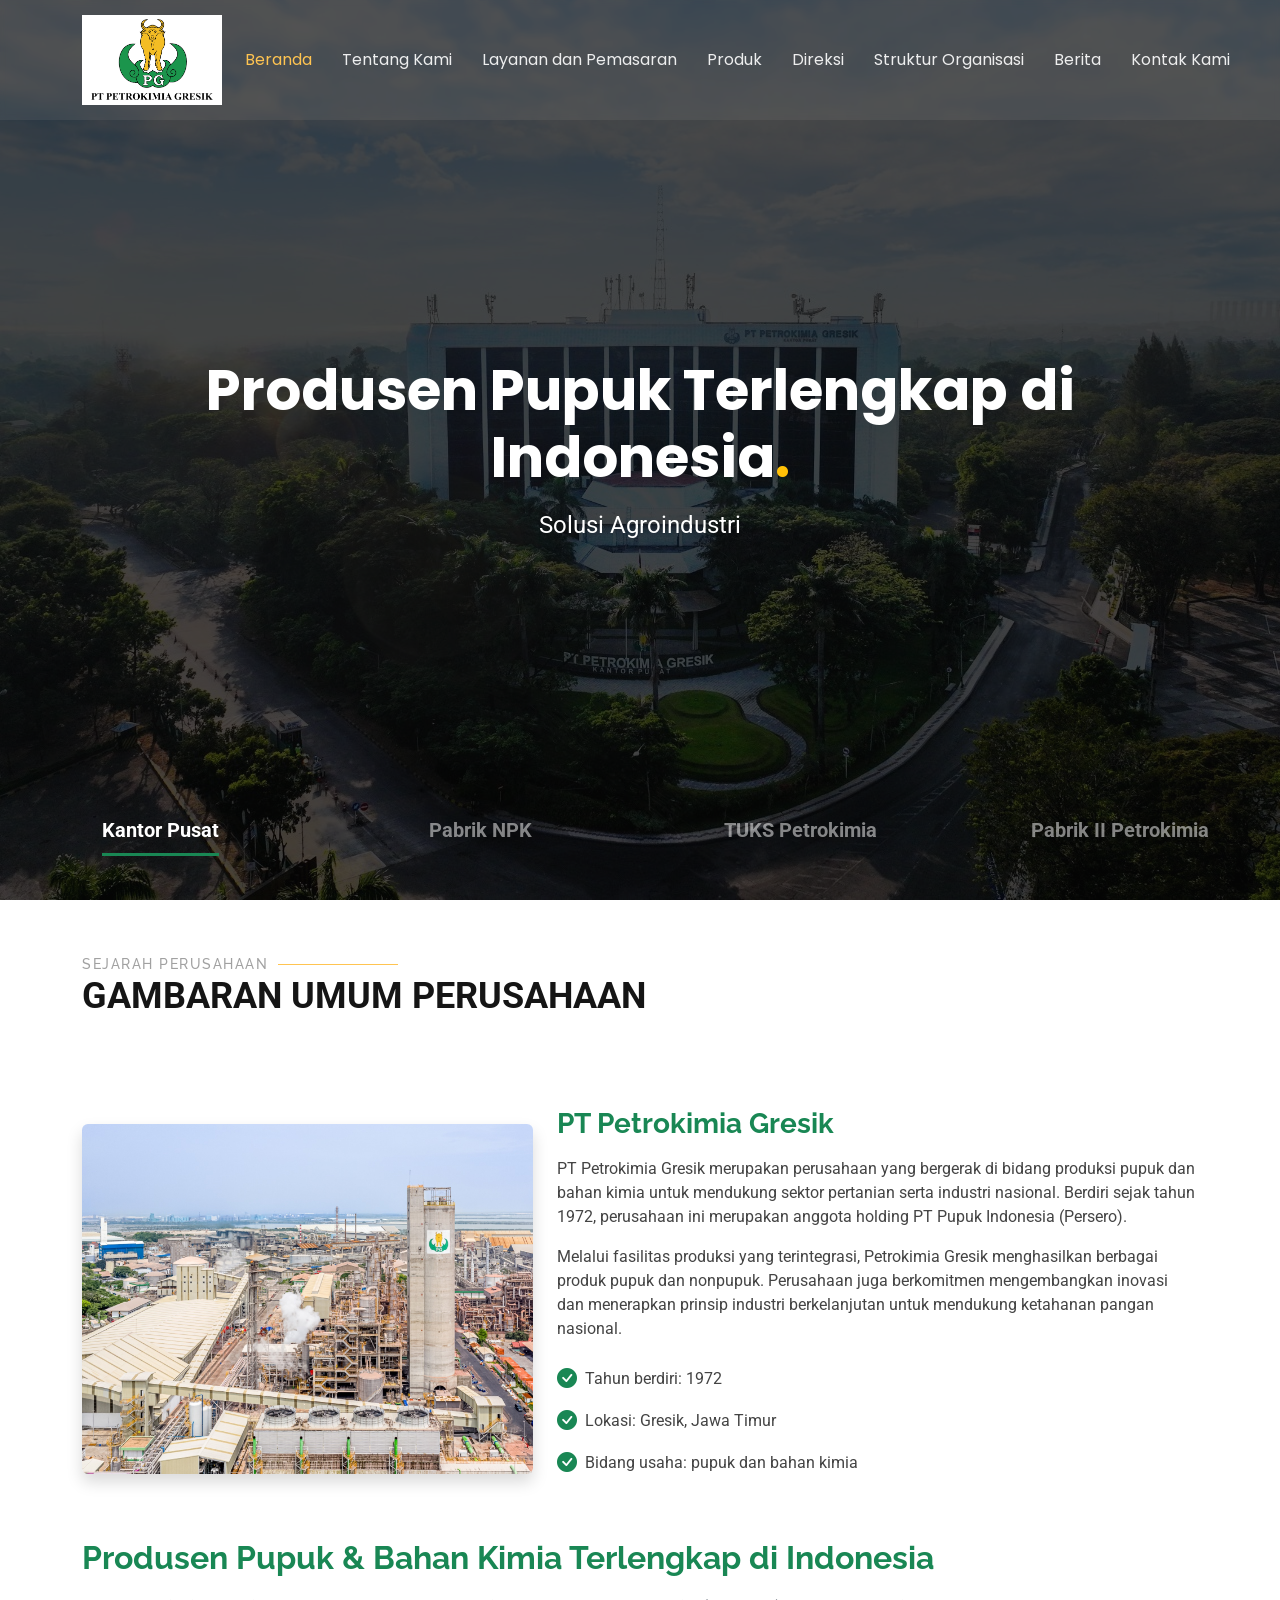
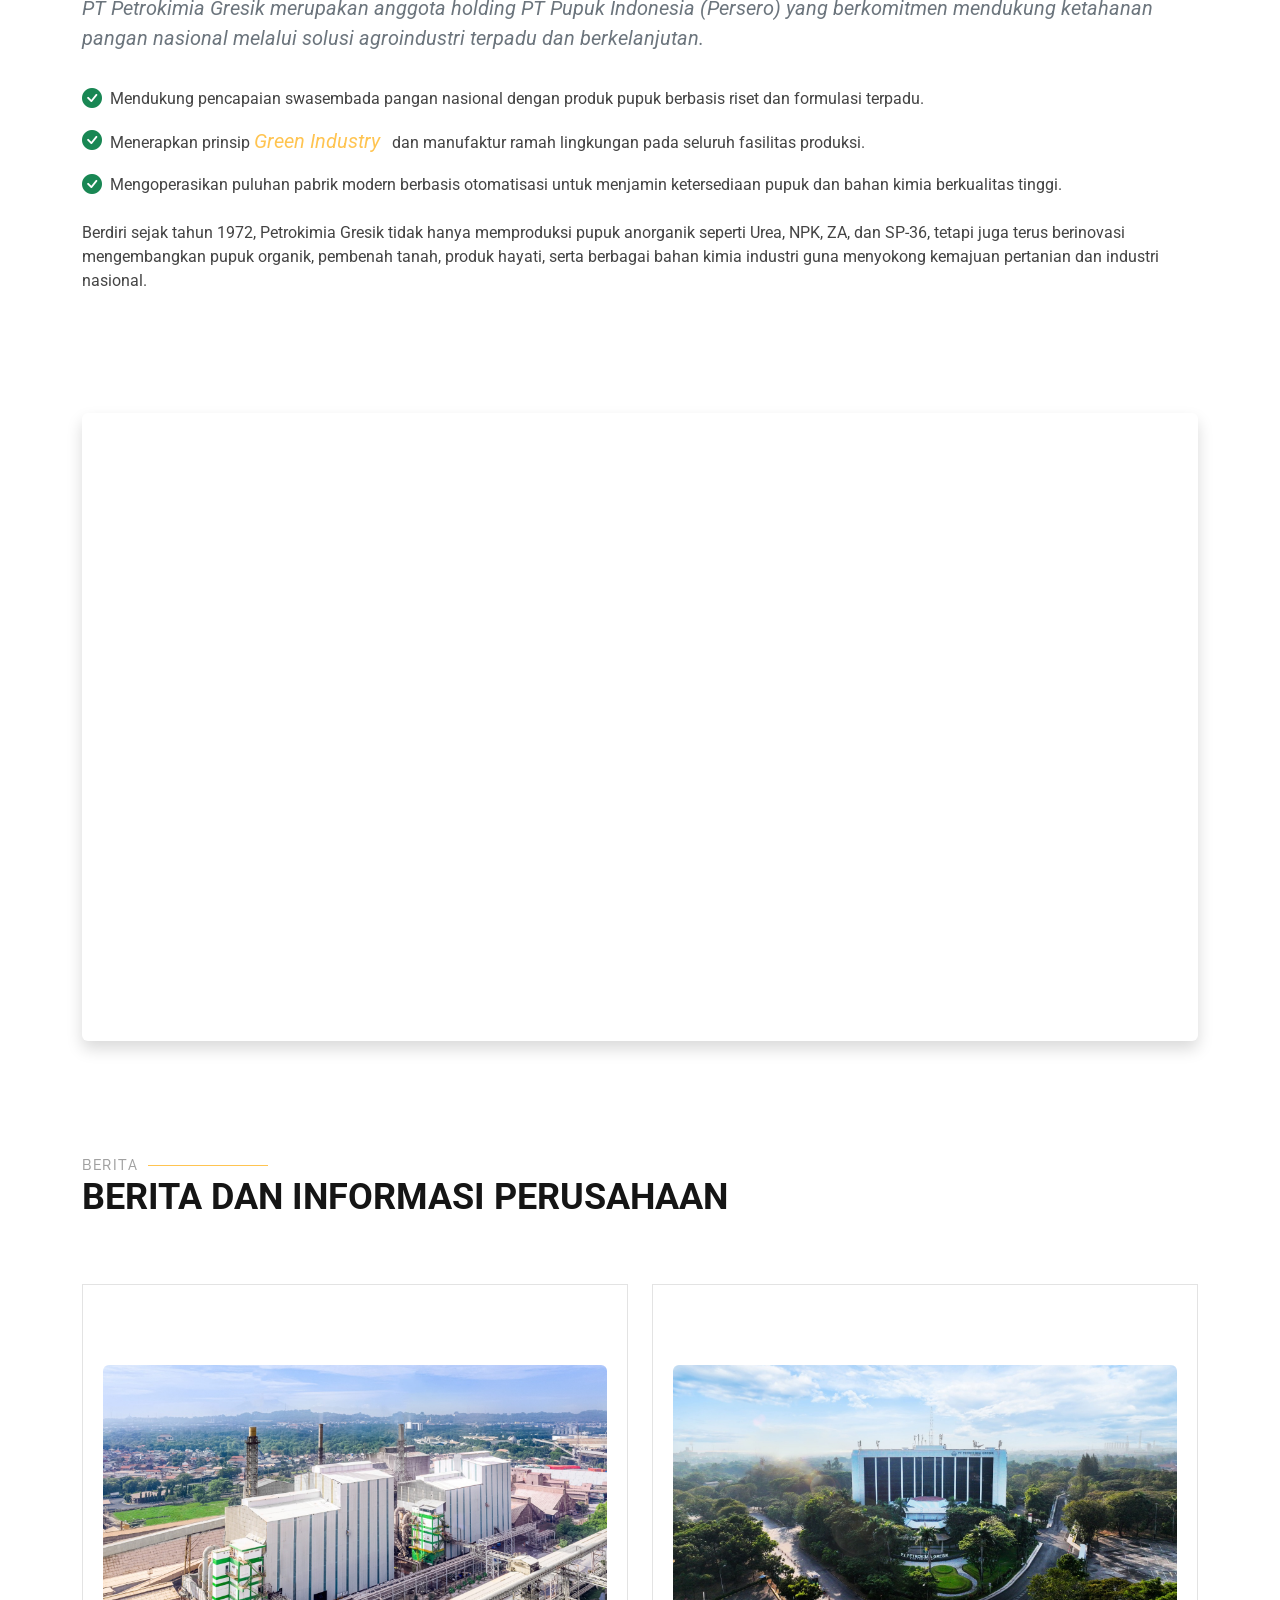
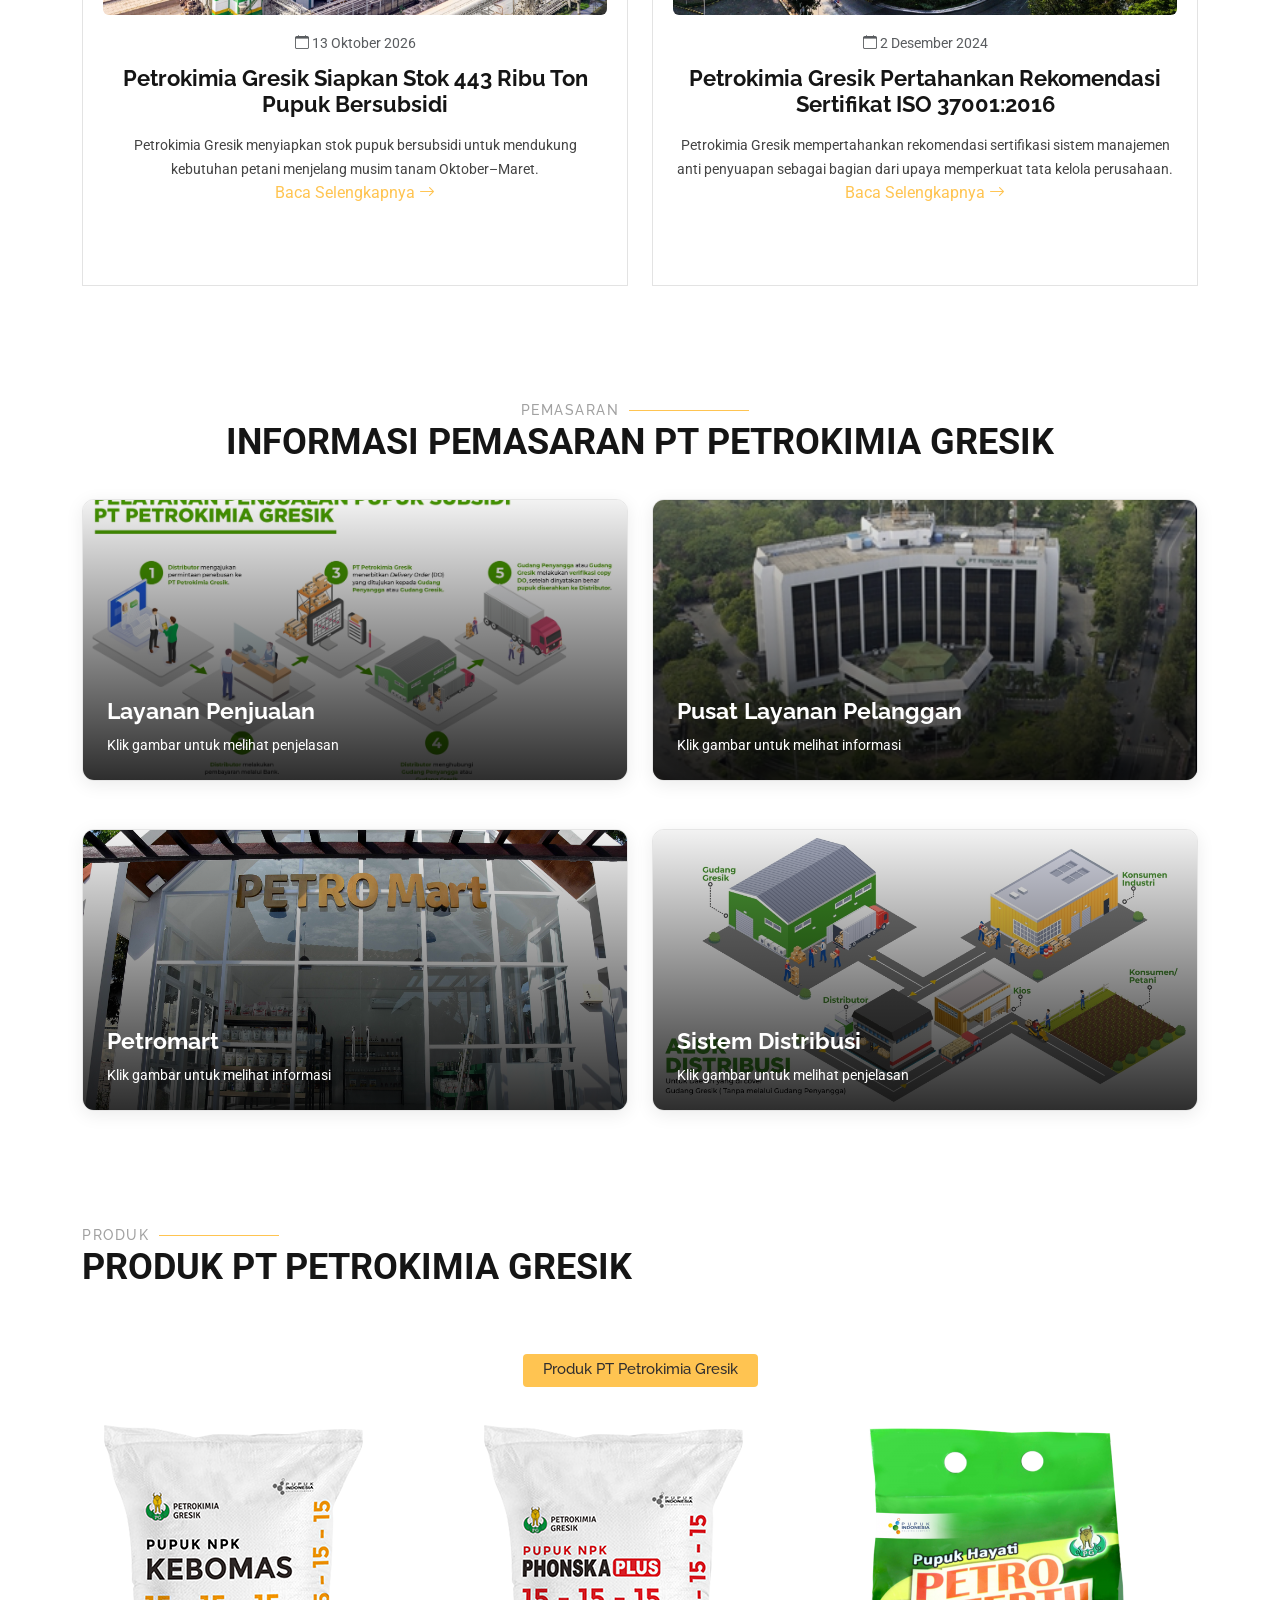
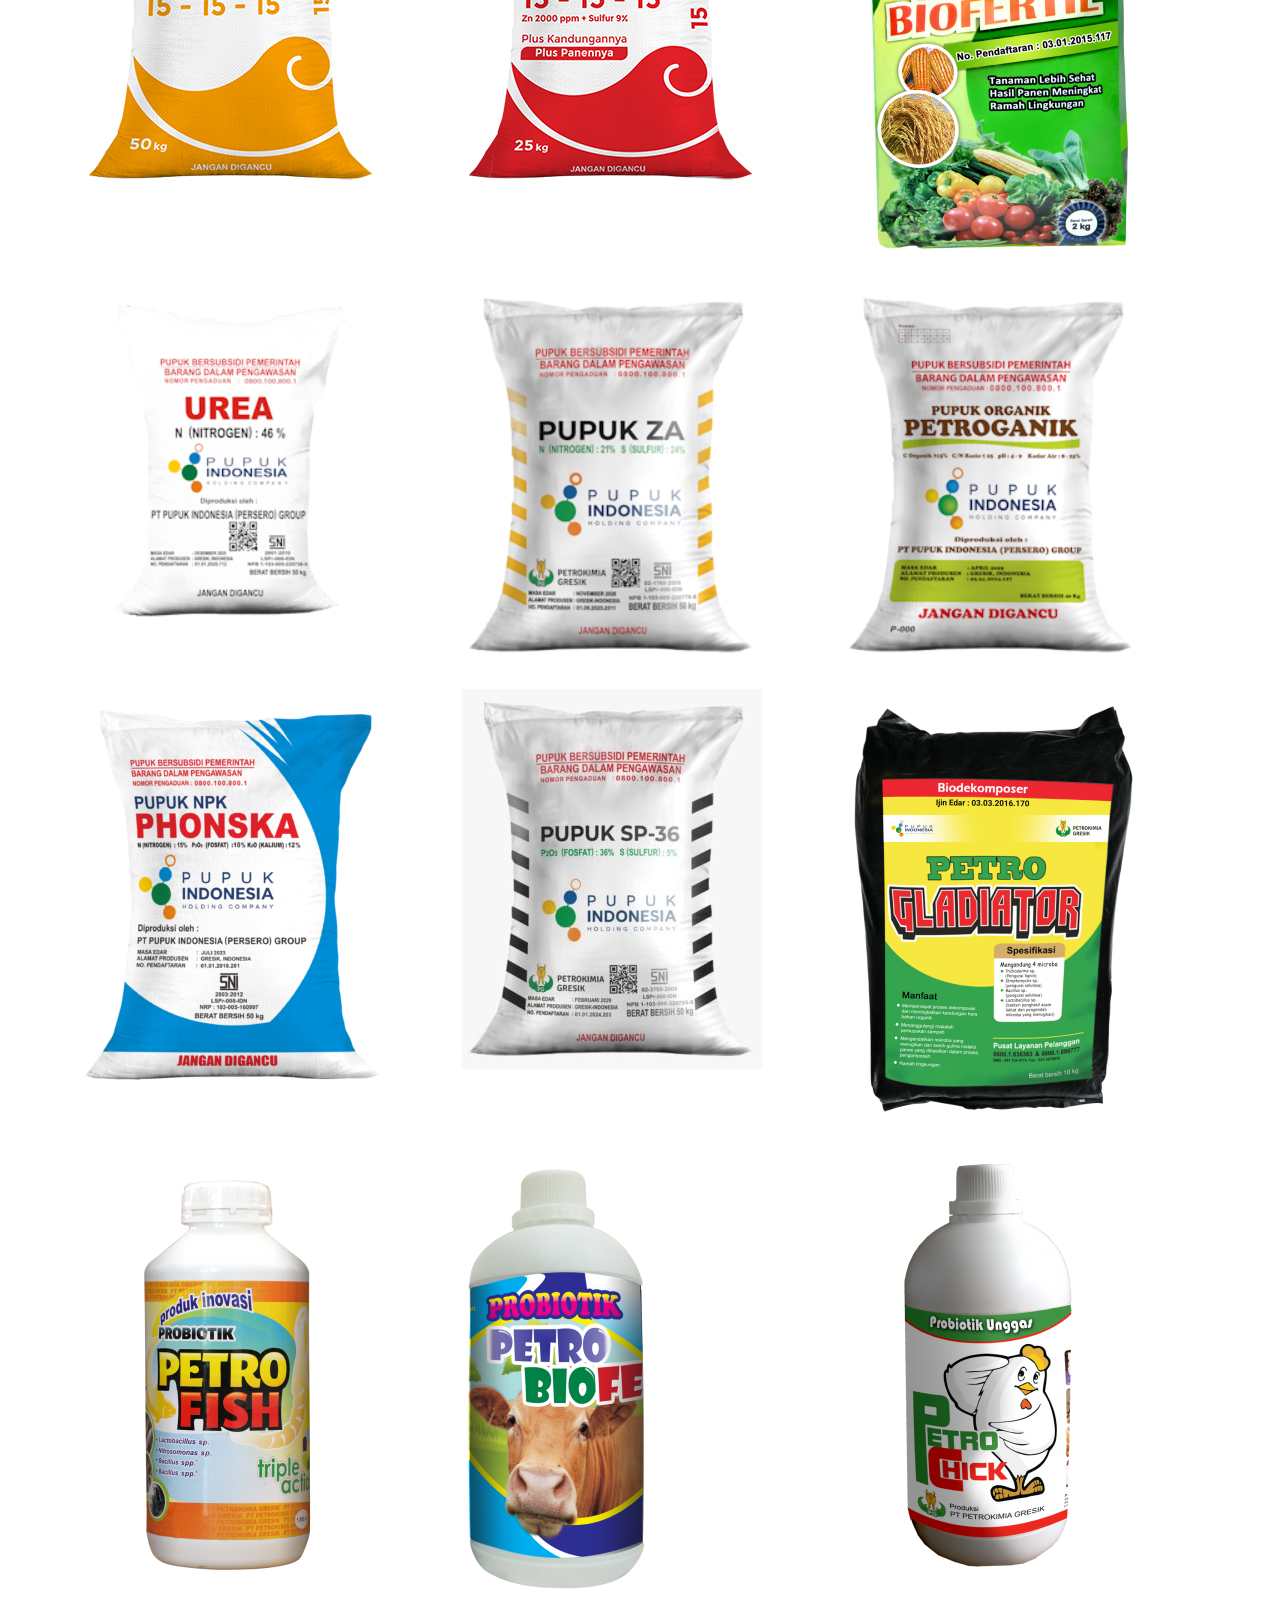
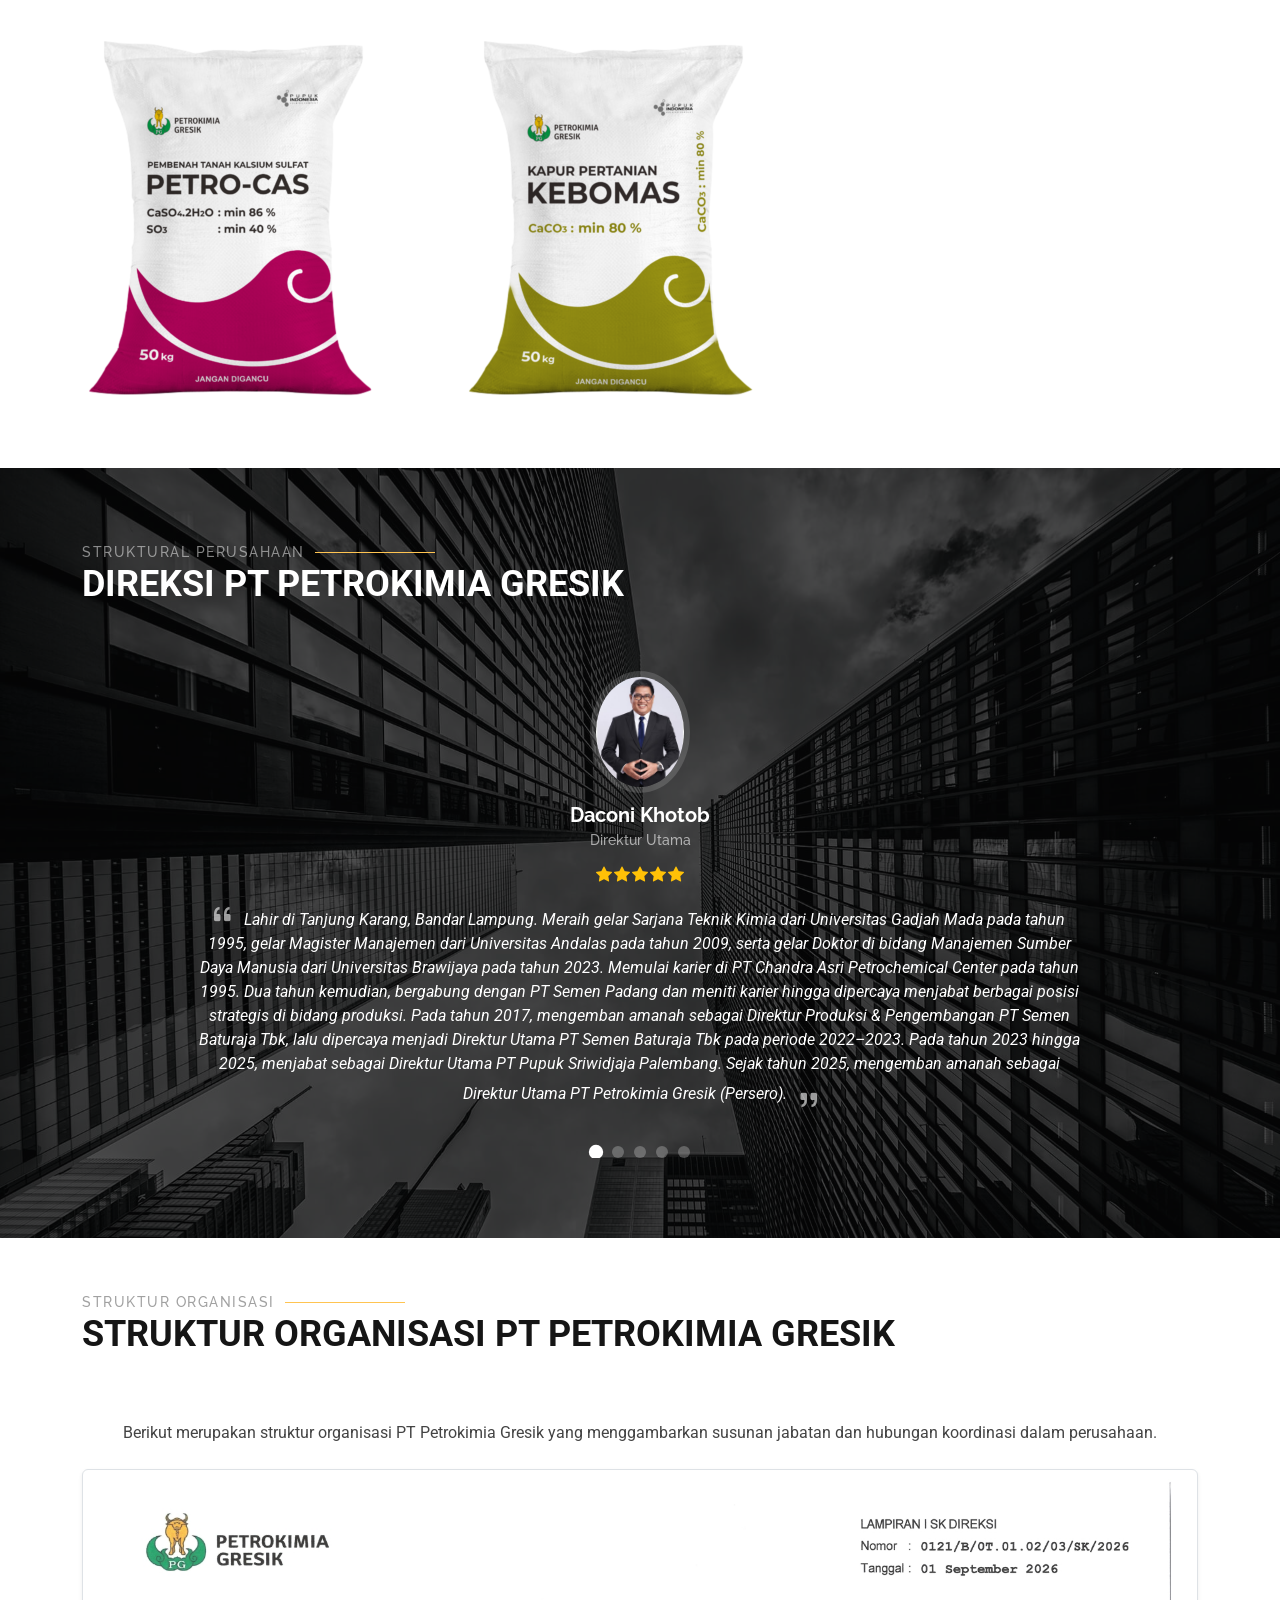
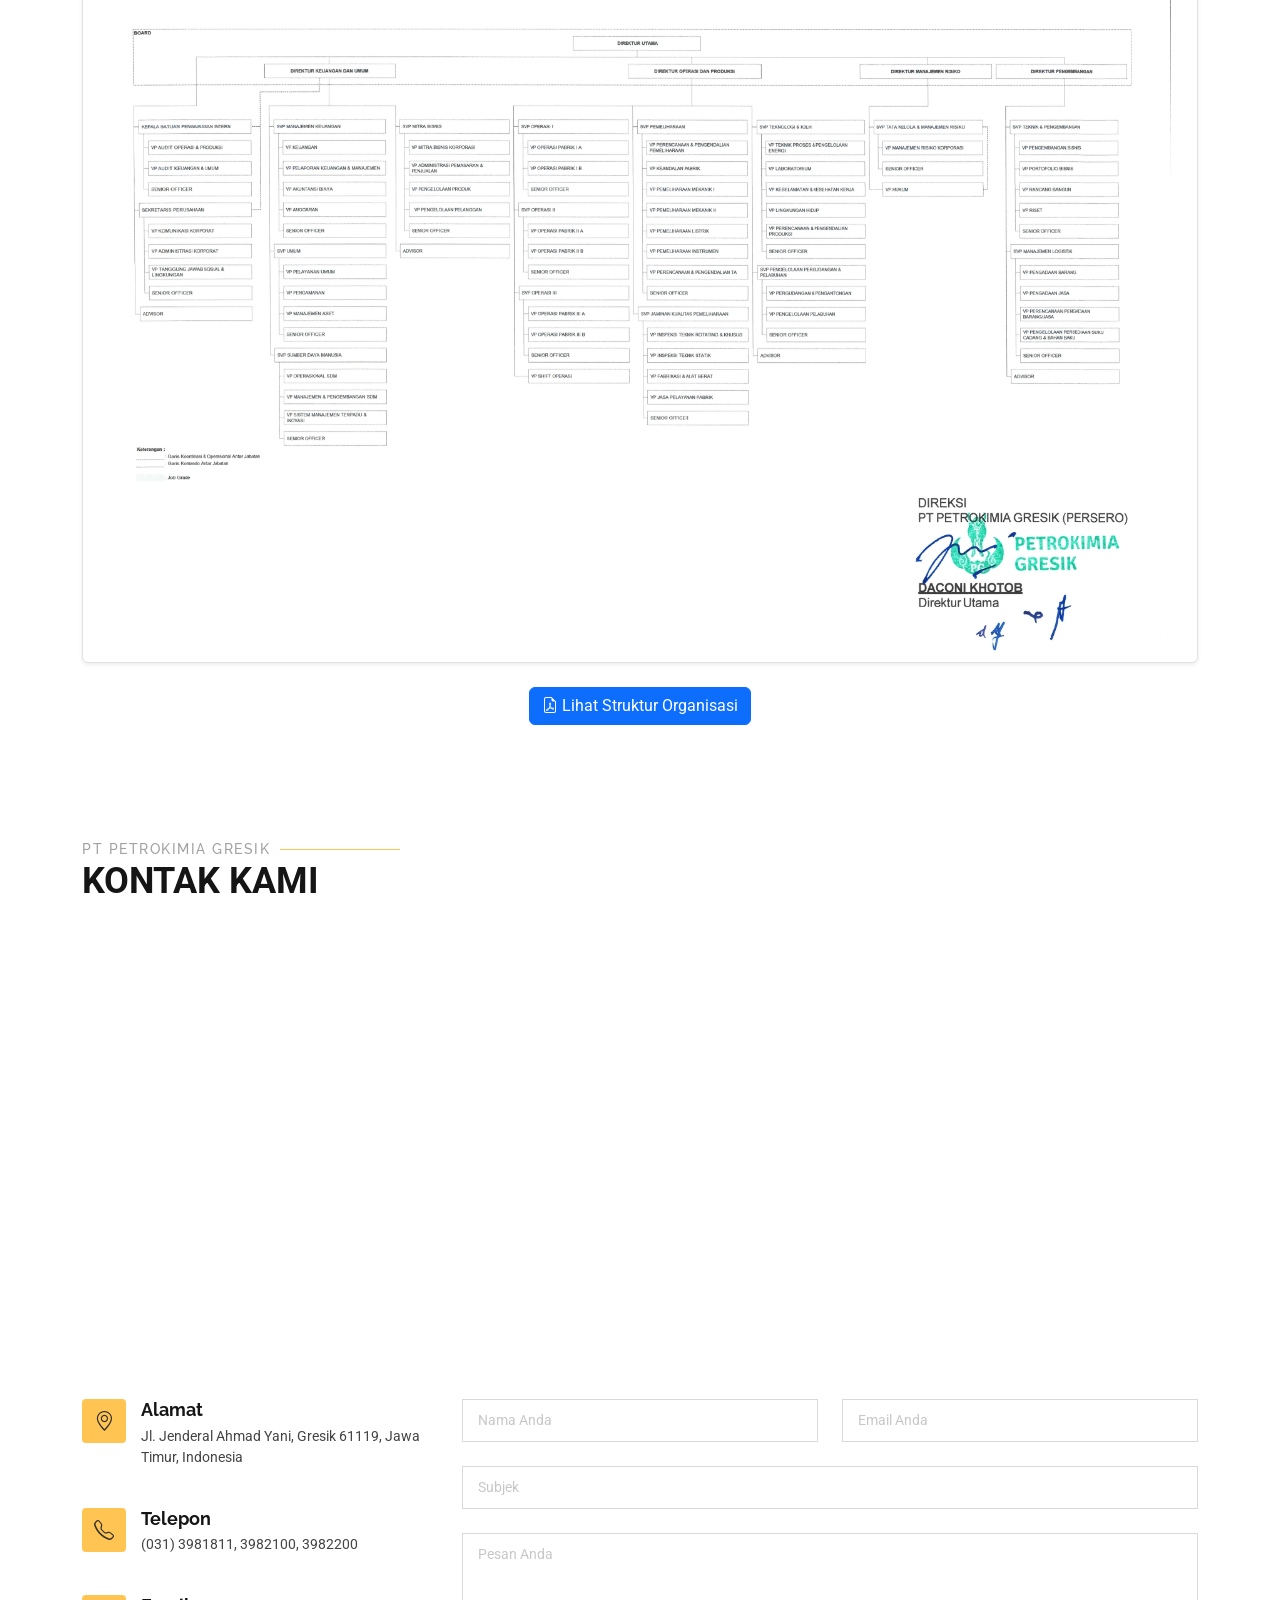
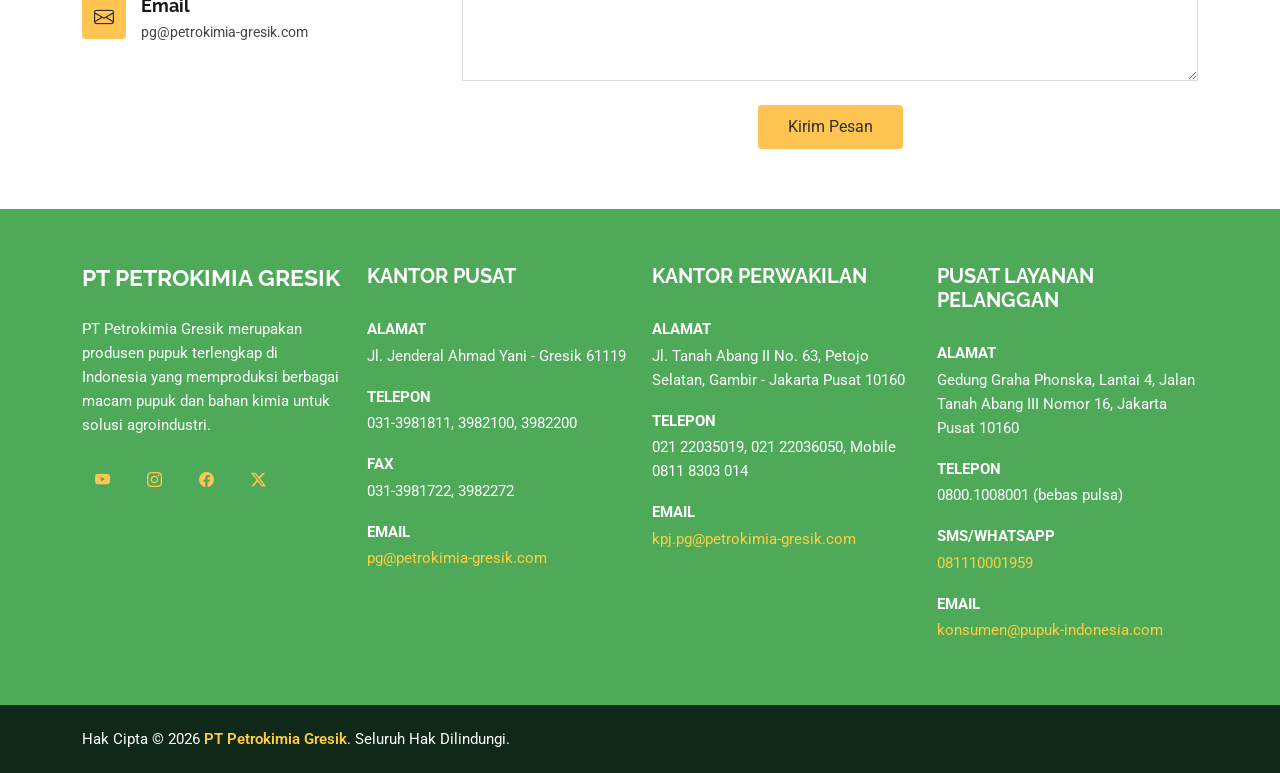
==== commit bbf26d93: "tes lagi" ====
--- a/index.html
+++ b/index.html
@@ -1233,7 +1233,7 @@
 
   <!-- Vendor JS Files -->
   <script src="assets/vendor/bootstrap/js/bootstrap.bundle.min.js"></script>
-  
+  <script src="assets/vendor/php-email-form/validate.js"></script>
   <script src="assets/vendor/aos/aos.js"></script>
   <script src="assets/vendor/swiper/swiper-bundle.min.js"></script>
   <script src="assets/vendor/glightbox/js/glightbox.min.js"></script>
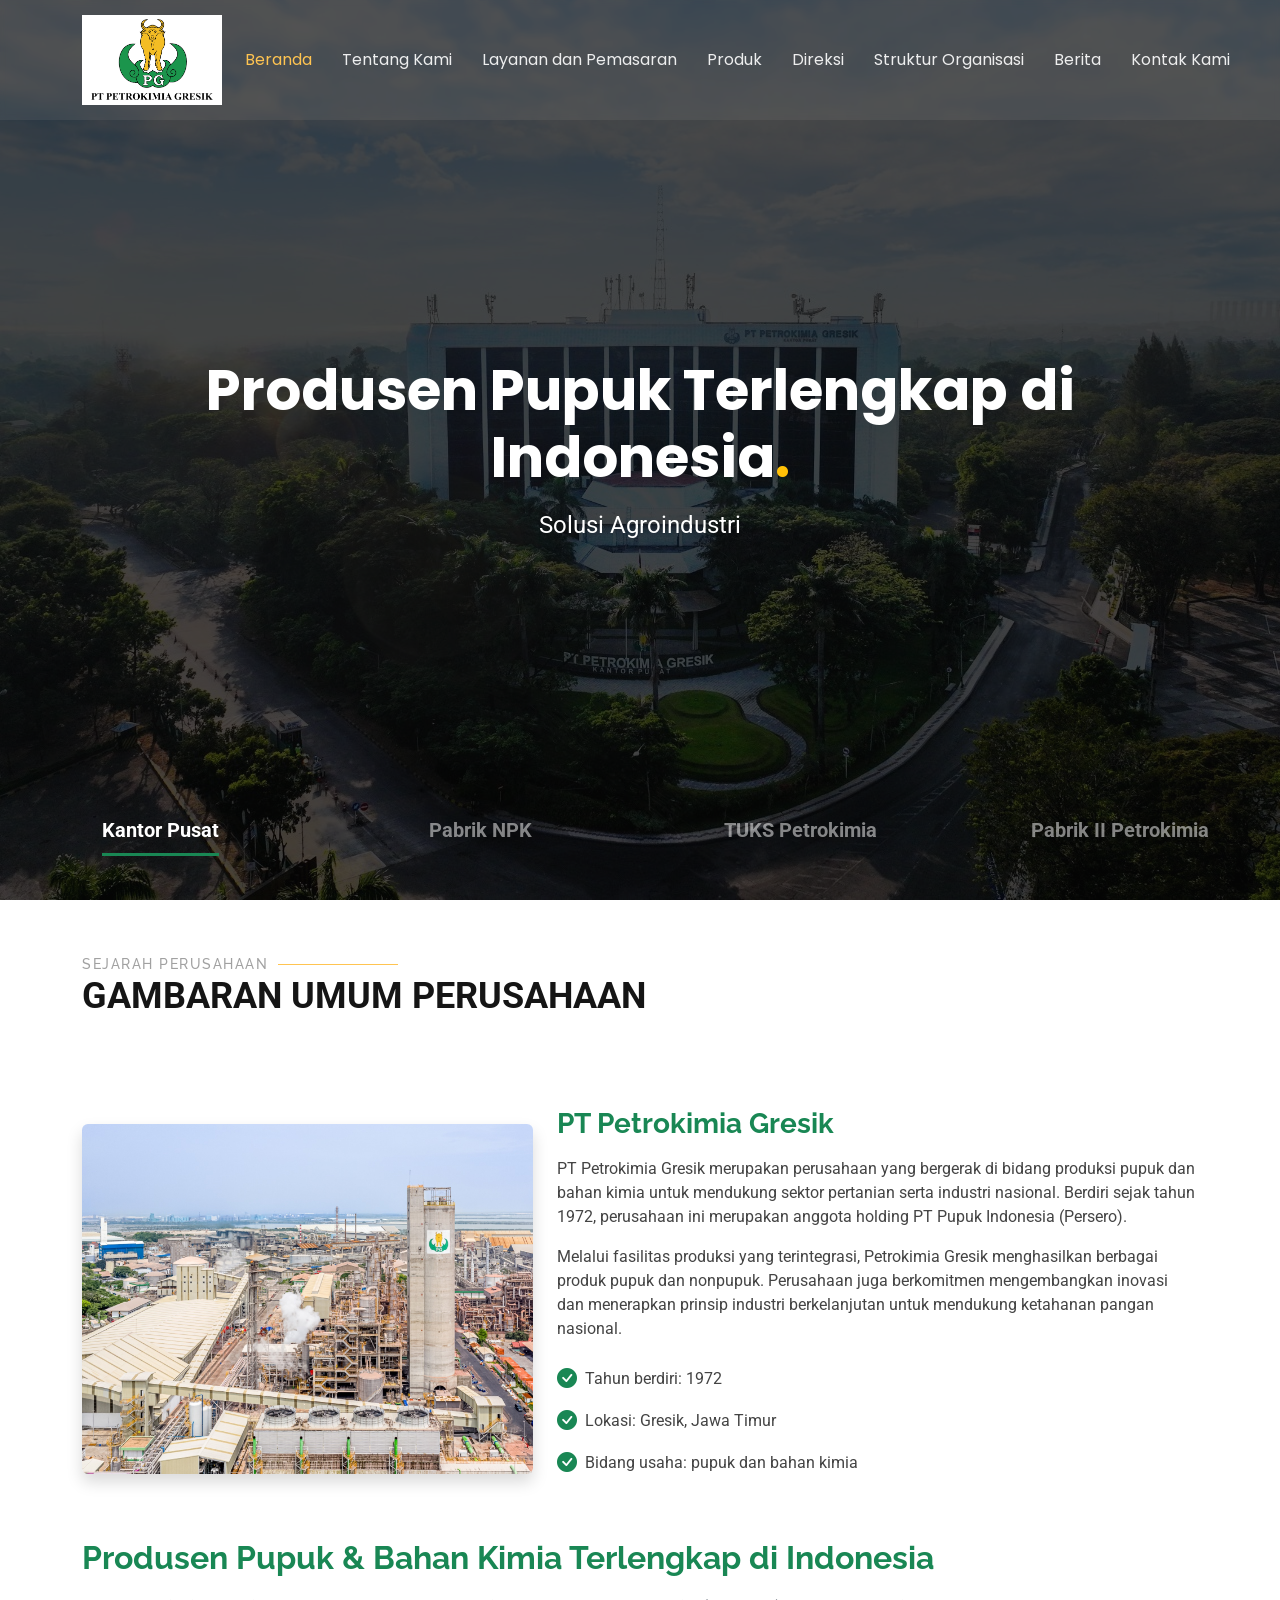
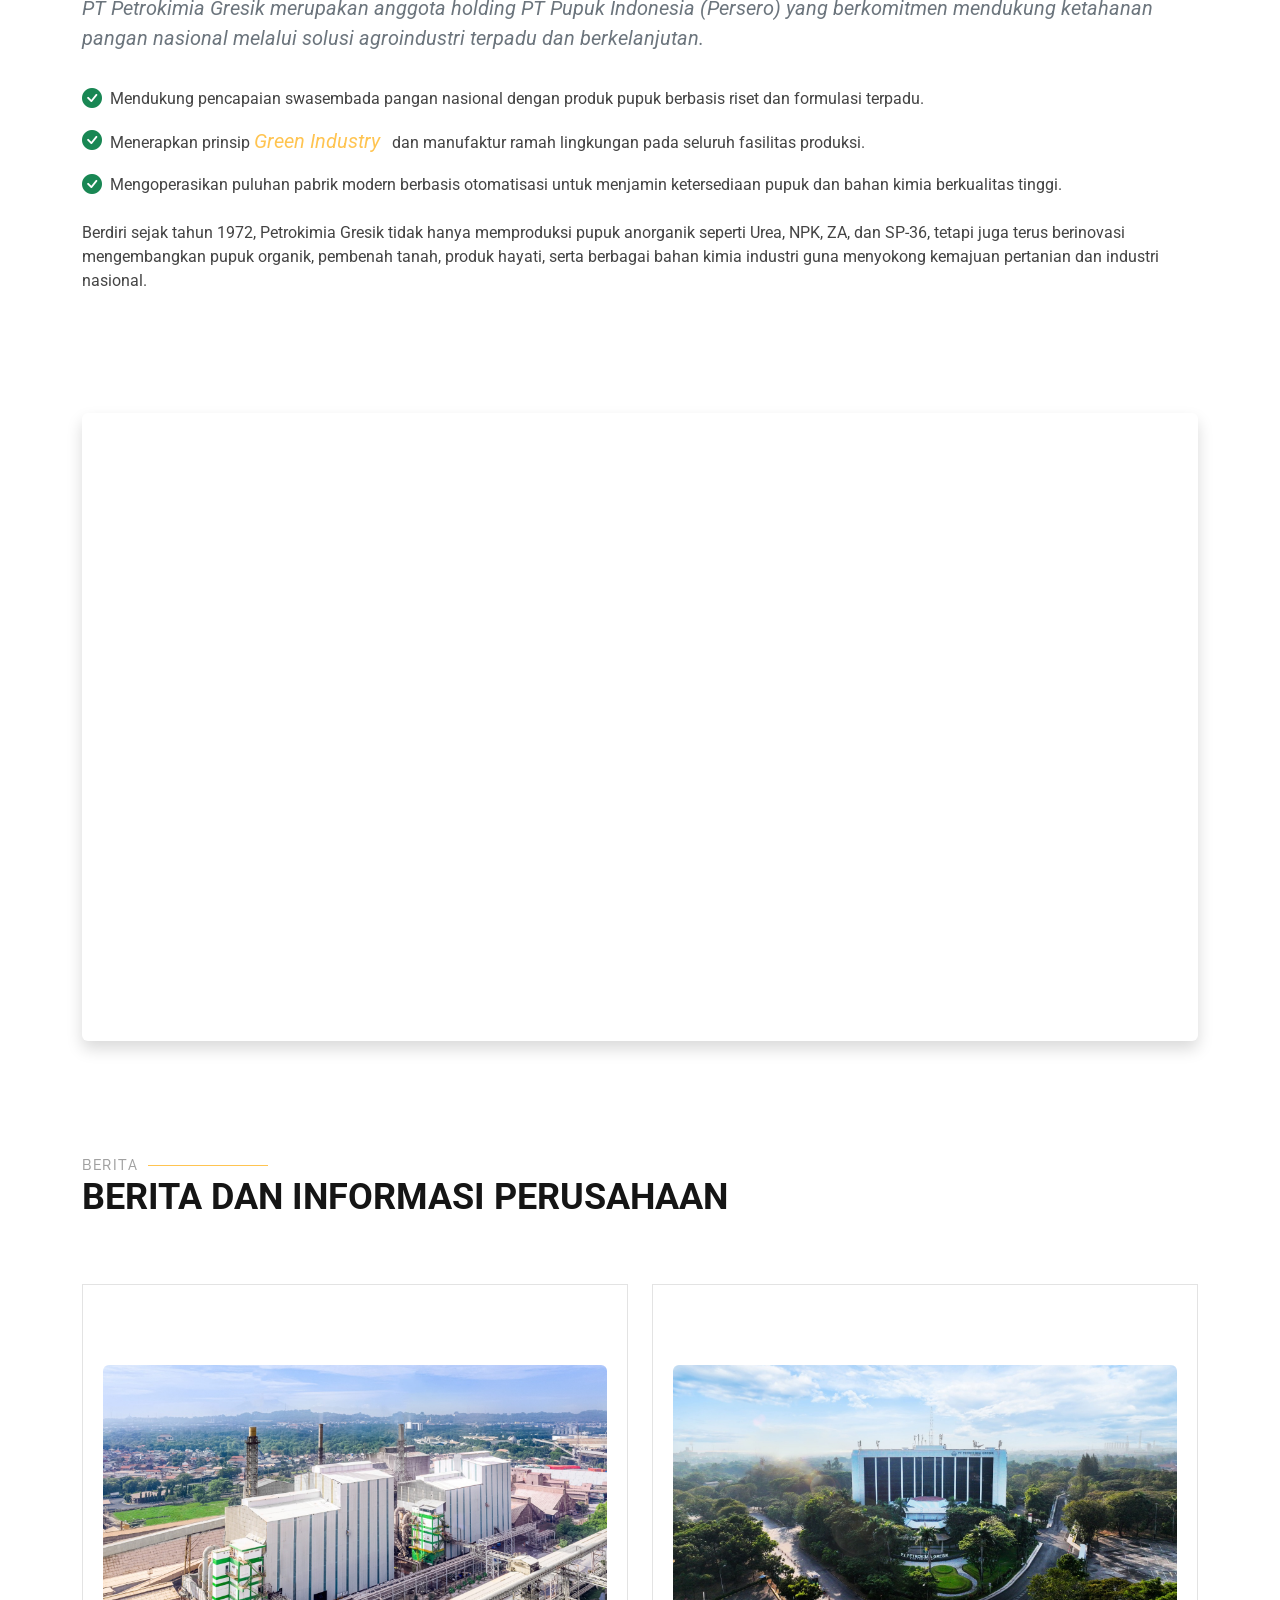
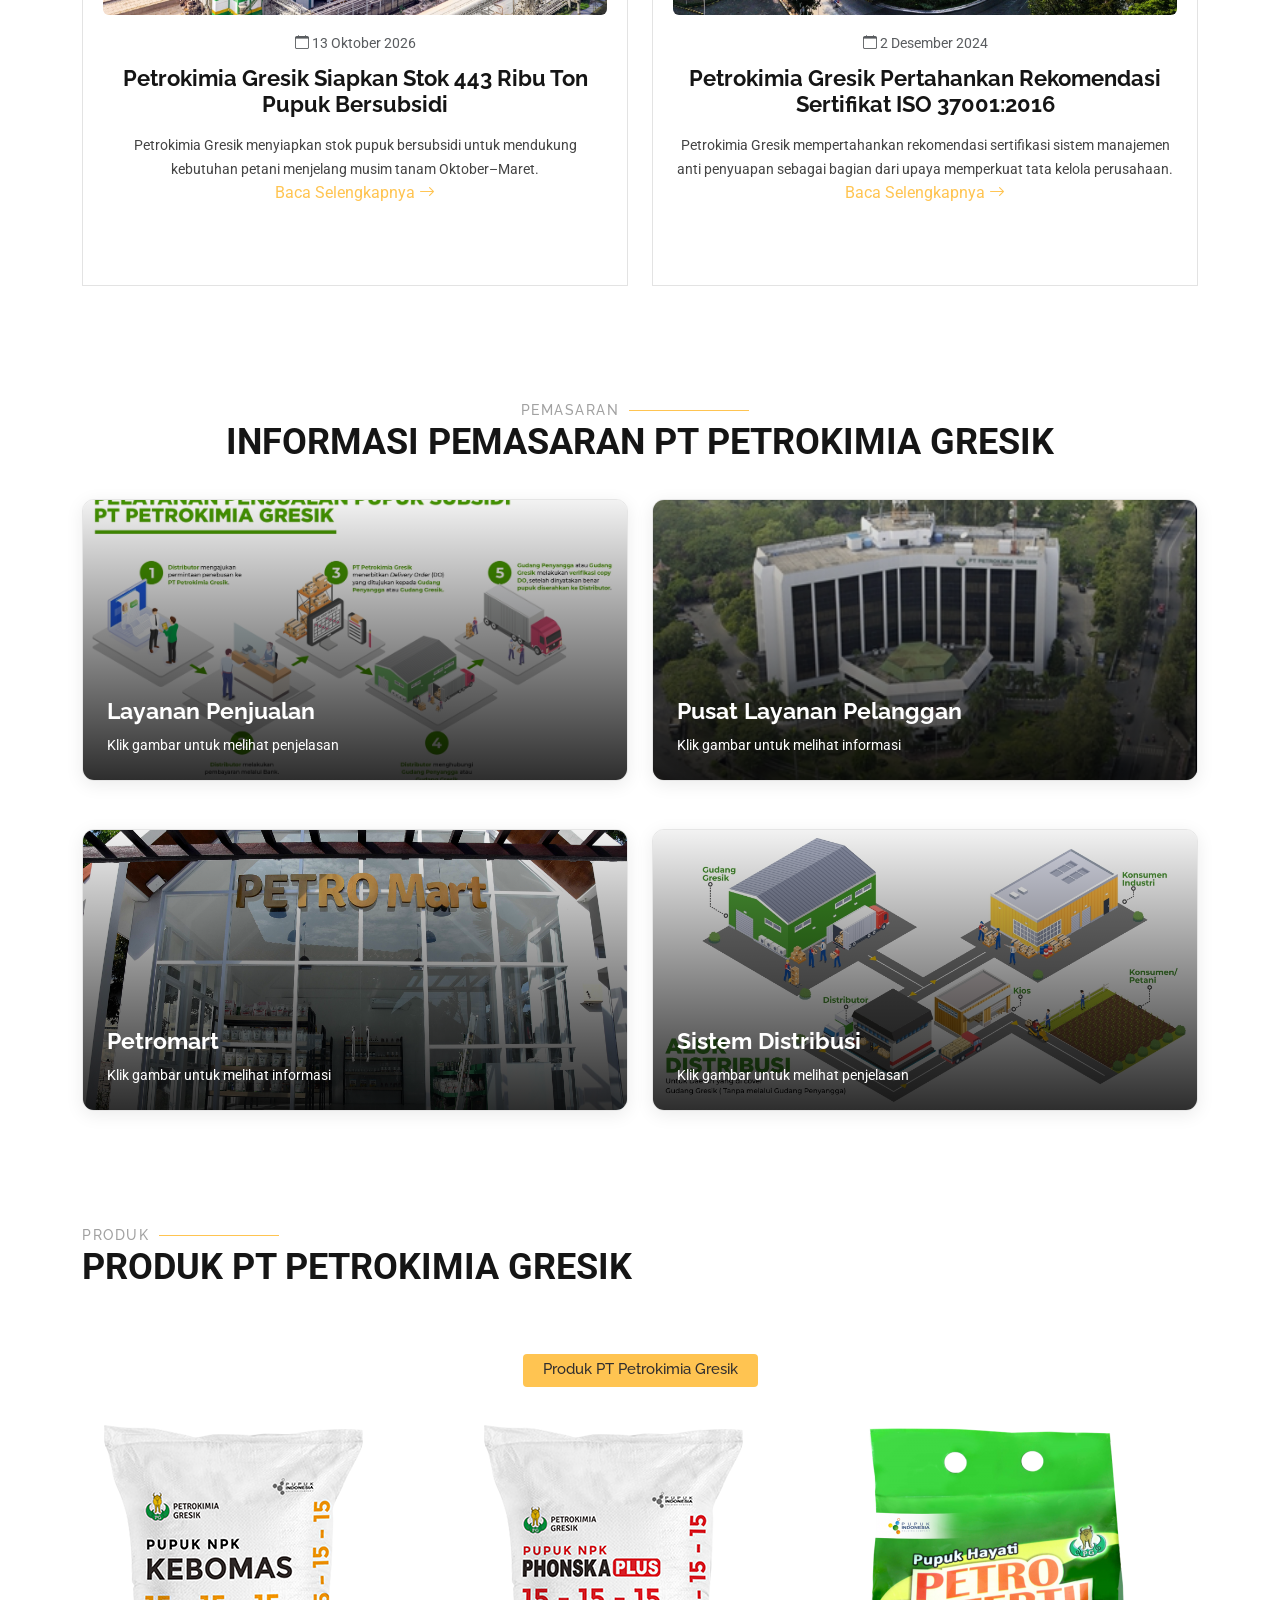
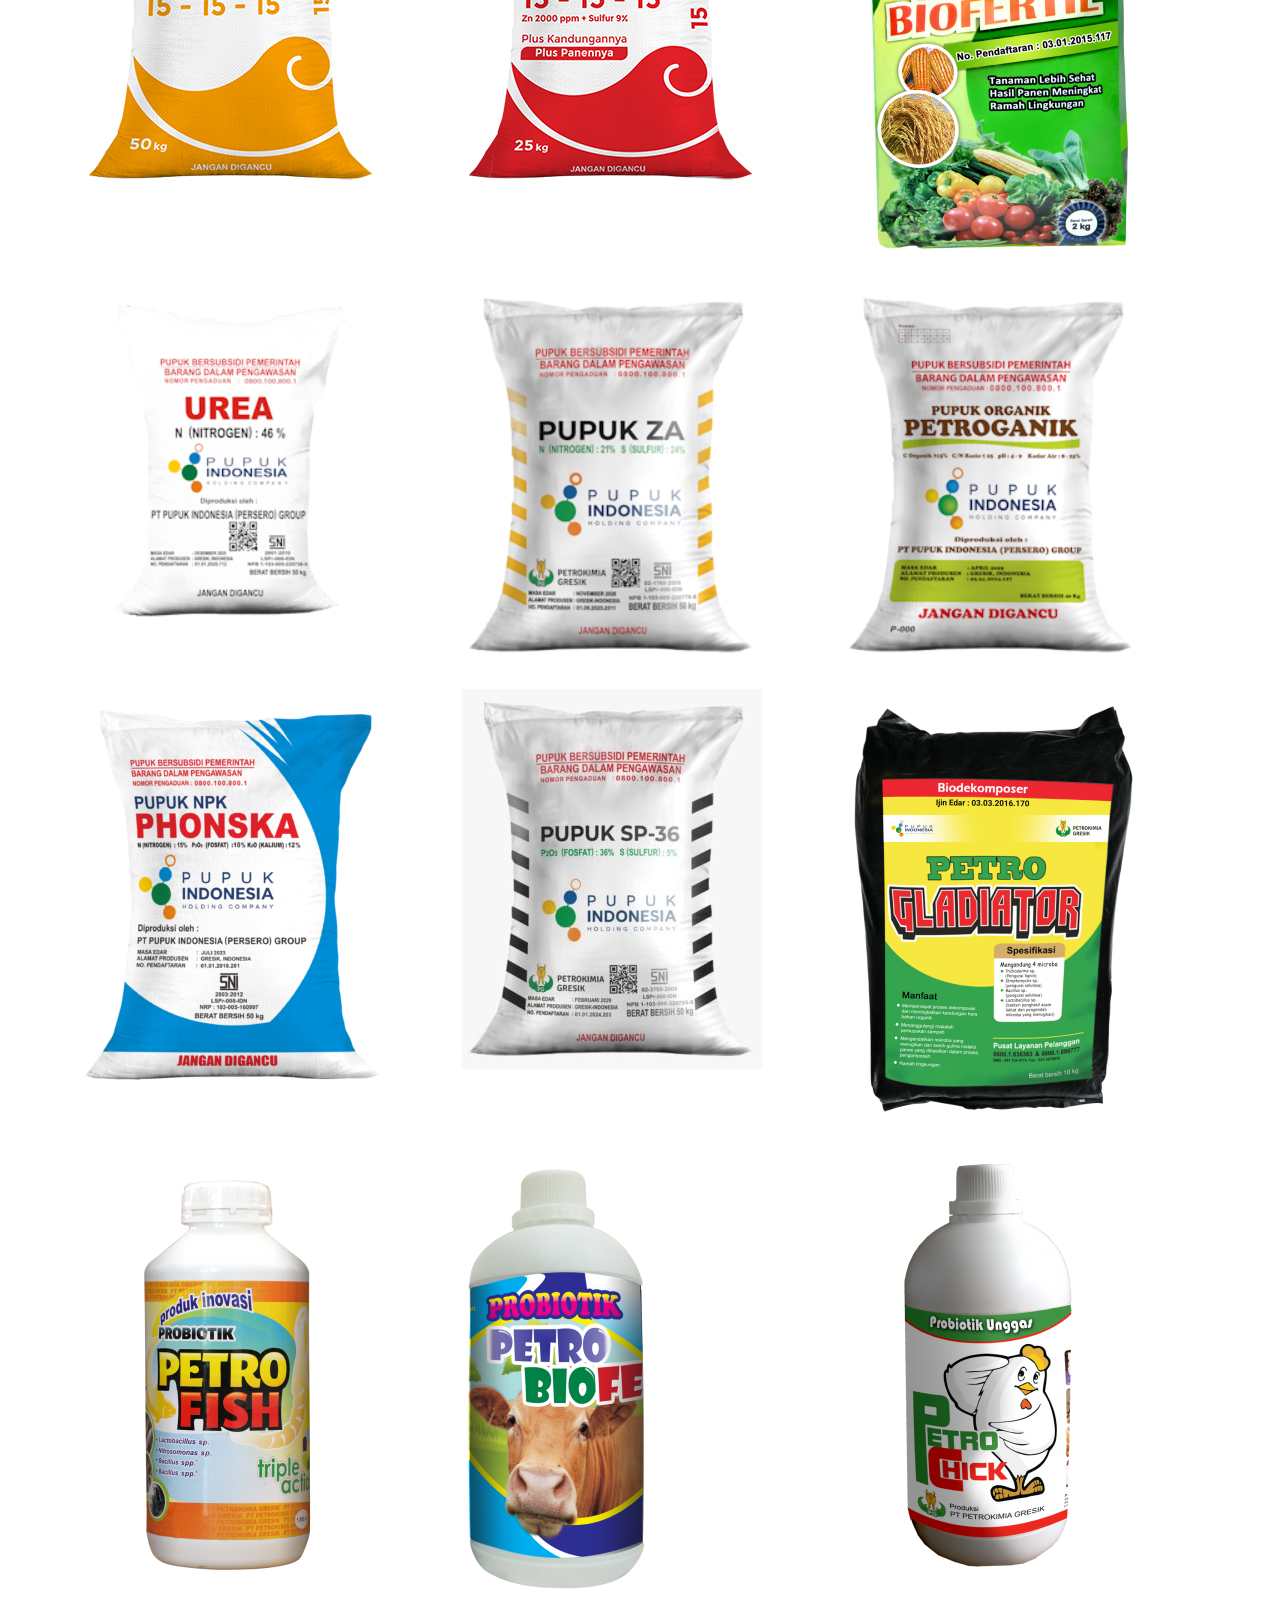
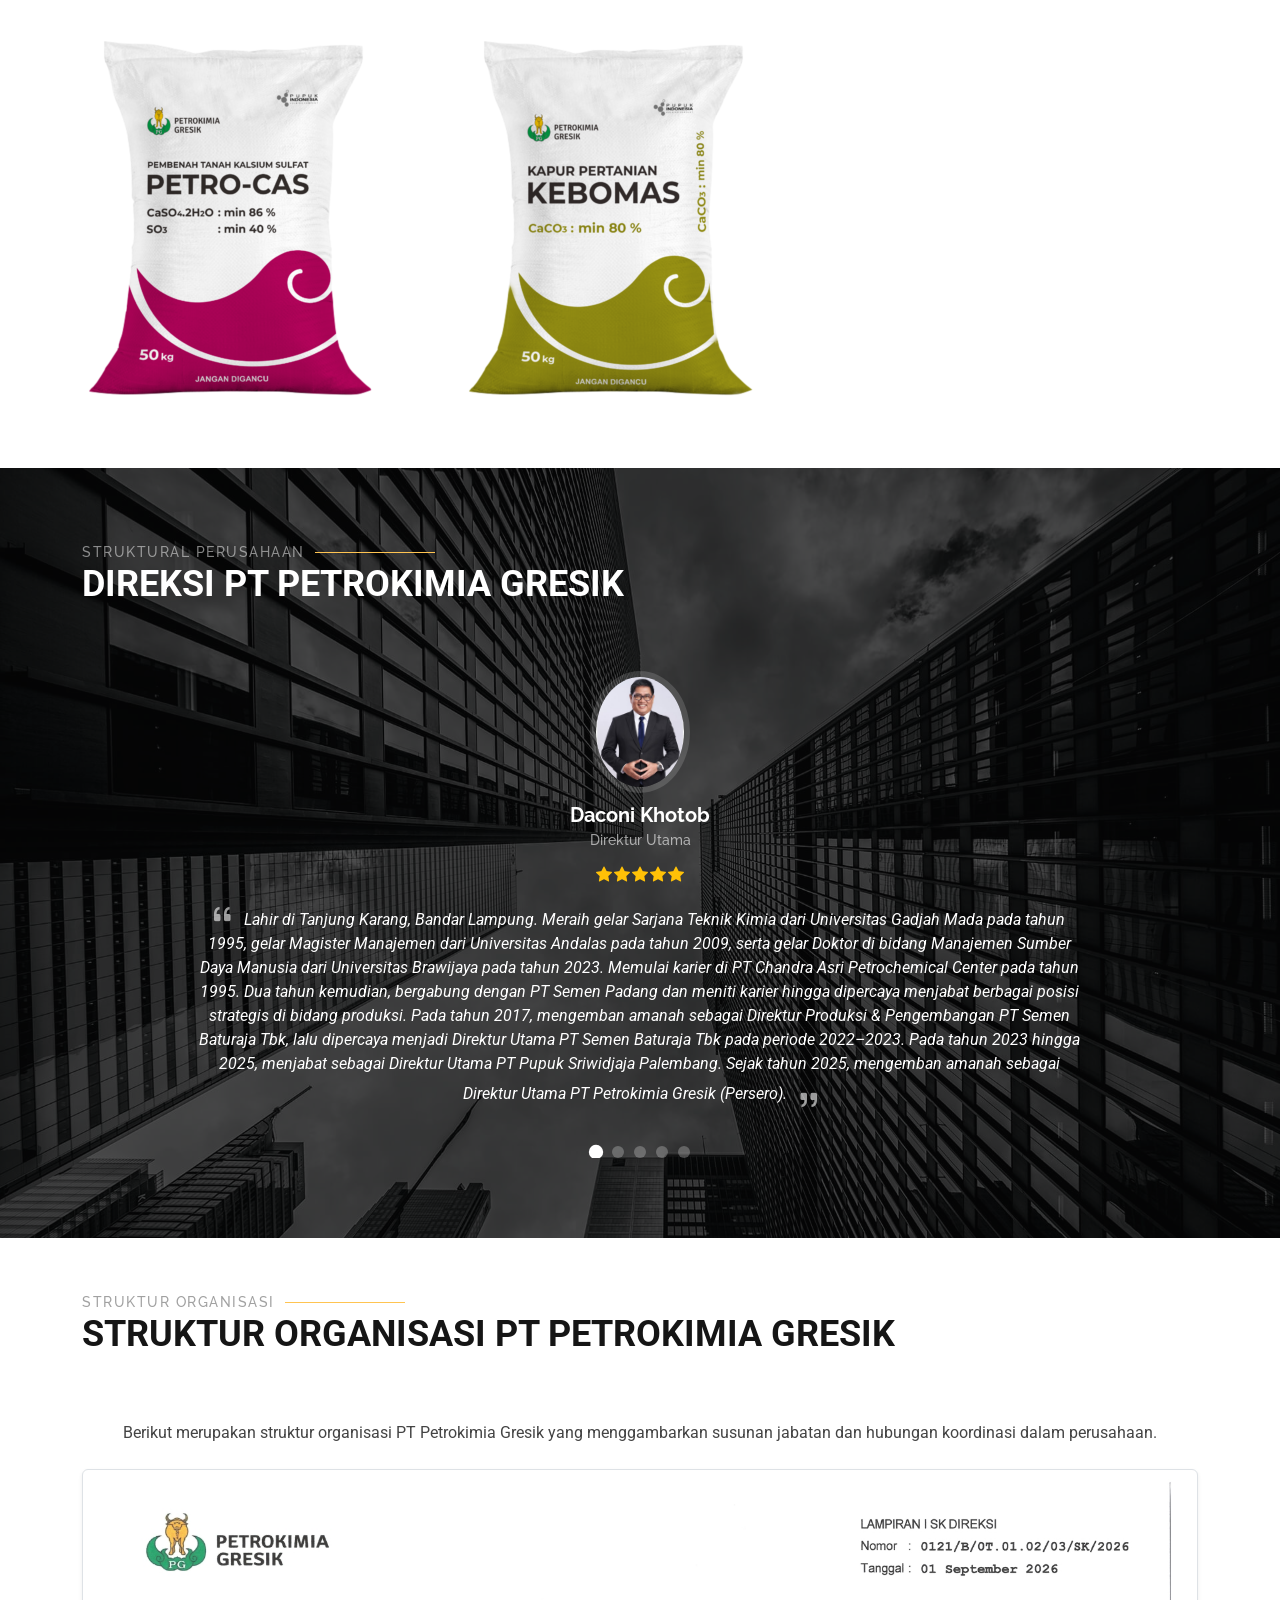
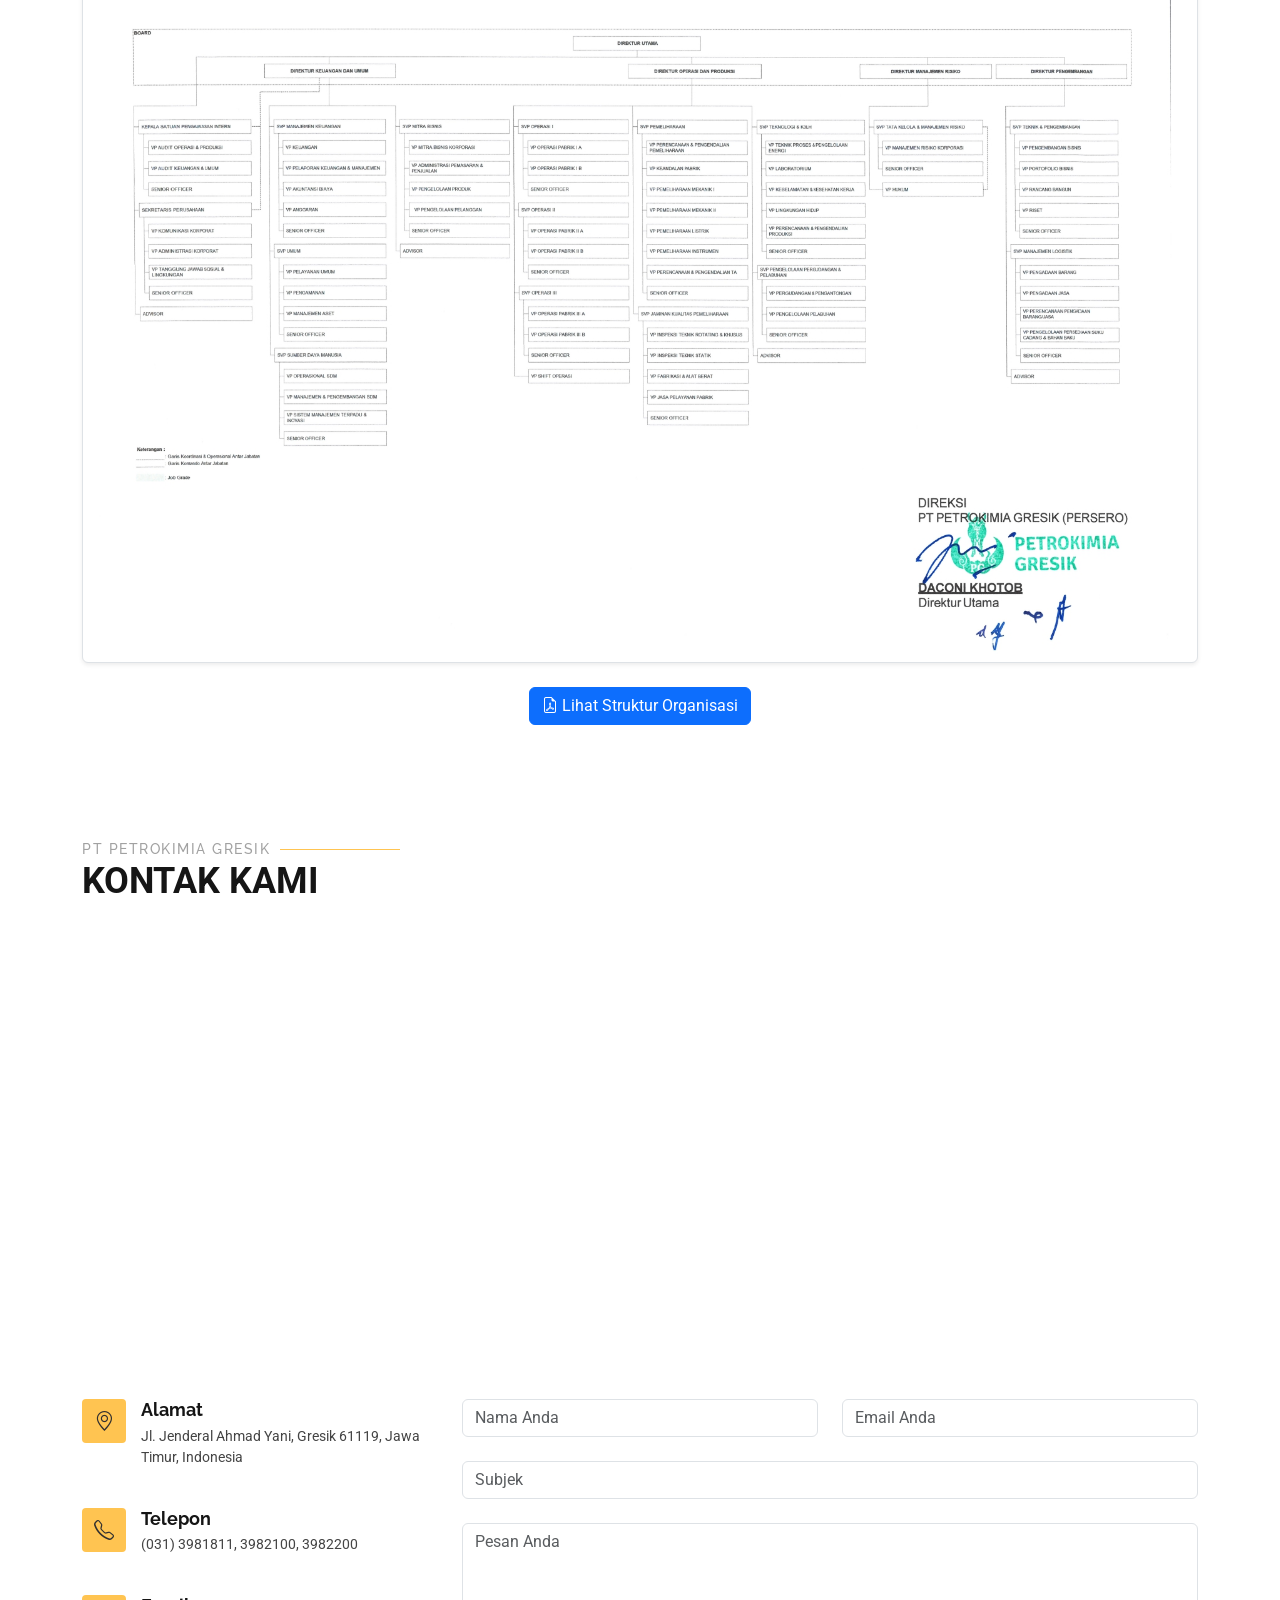
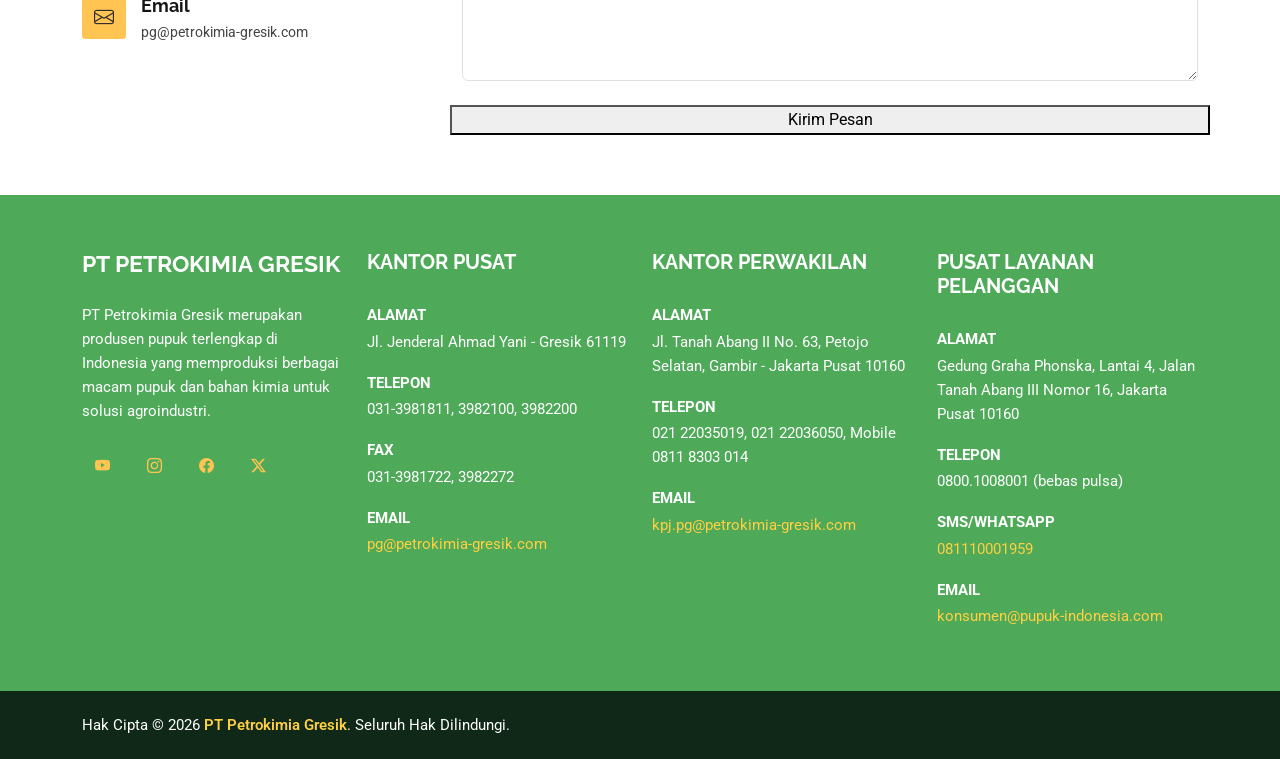
==== commit 75e84aba: "lagi dan lagi" ====
--- a/index.html
+++ b/index.html
@@ -1052,11 +1052,13 @@
 
       <!-- Formulir Kontak -->
       <div class="col-lg-8">
-        <form action="https://formsubmit.co/rahmadanny0610@gmail.com" method="POST"
-  class="php-email-form" data-aos="fade-up" data-aos-delay="200">
+<form action="https://formsubmit.co/rahmadanny0610@gmail.com" method="POST"
+  class="contact-form" data-aos="fade-up" data-aos-delay="200">
+
+  <input type="hidden" name="_subject" value="Pesan dari Website PT Petrokimia Gresik">
+  <input type="hidden" name="_captcha" value="false">
 <input type="hidden" name="_subject" value="Pesan dari Website PT Petrokimia Gresik">
 <input type="hidden" name="_captcha" value="false">
-<input type="hidden" name="_next" value="https://ceorizal.github.io/">
   <input type="hidden" name="_subject" value="Pesan dari Website PT Petrokimia Gresik">
   <input type="hidden" name="_captcha" value="false">
 
@@ -1082,12 +1084,6 @@
                 placeholder="Pesan Anda" required></textarea>
             </div>
 
-            <div class="col-md-12 text-center">
-              <div class="loading">Mengirim</div>
-              <div class="error-message"></div>
-              <div class="sent-message">
-                Pesan Anda berhasil dikirim. Terima kasih!
-              </div>
 
               <button type="submit">Kirim Pesan</button>
             </div>
@@ -1233,7 +1229,6 @@
 
   <!-- Vendor JS Files -->
   <script src="assets/vendor/bootstrap/js/bootstrap.bundle.min.js"></script>
-  <script src="assets/vendor/php-email-form/validate.js"></script>
   <script src="assets/vendor/aos/aos.js"></script>
   <script src="assets/vendor/swiper/swiper-bundle.min.js"></script>
   <script src="assets/vendor/glightbox/js/glightbox.min.js"></script>
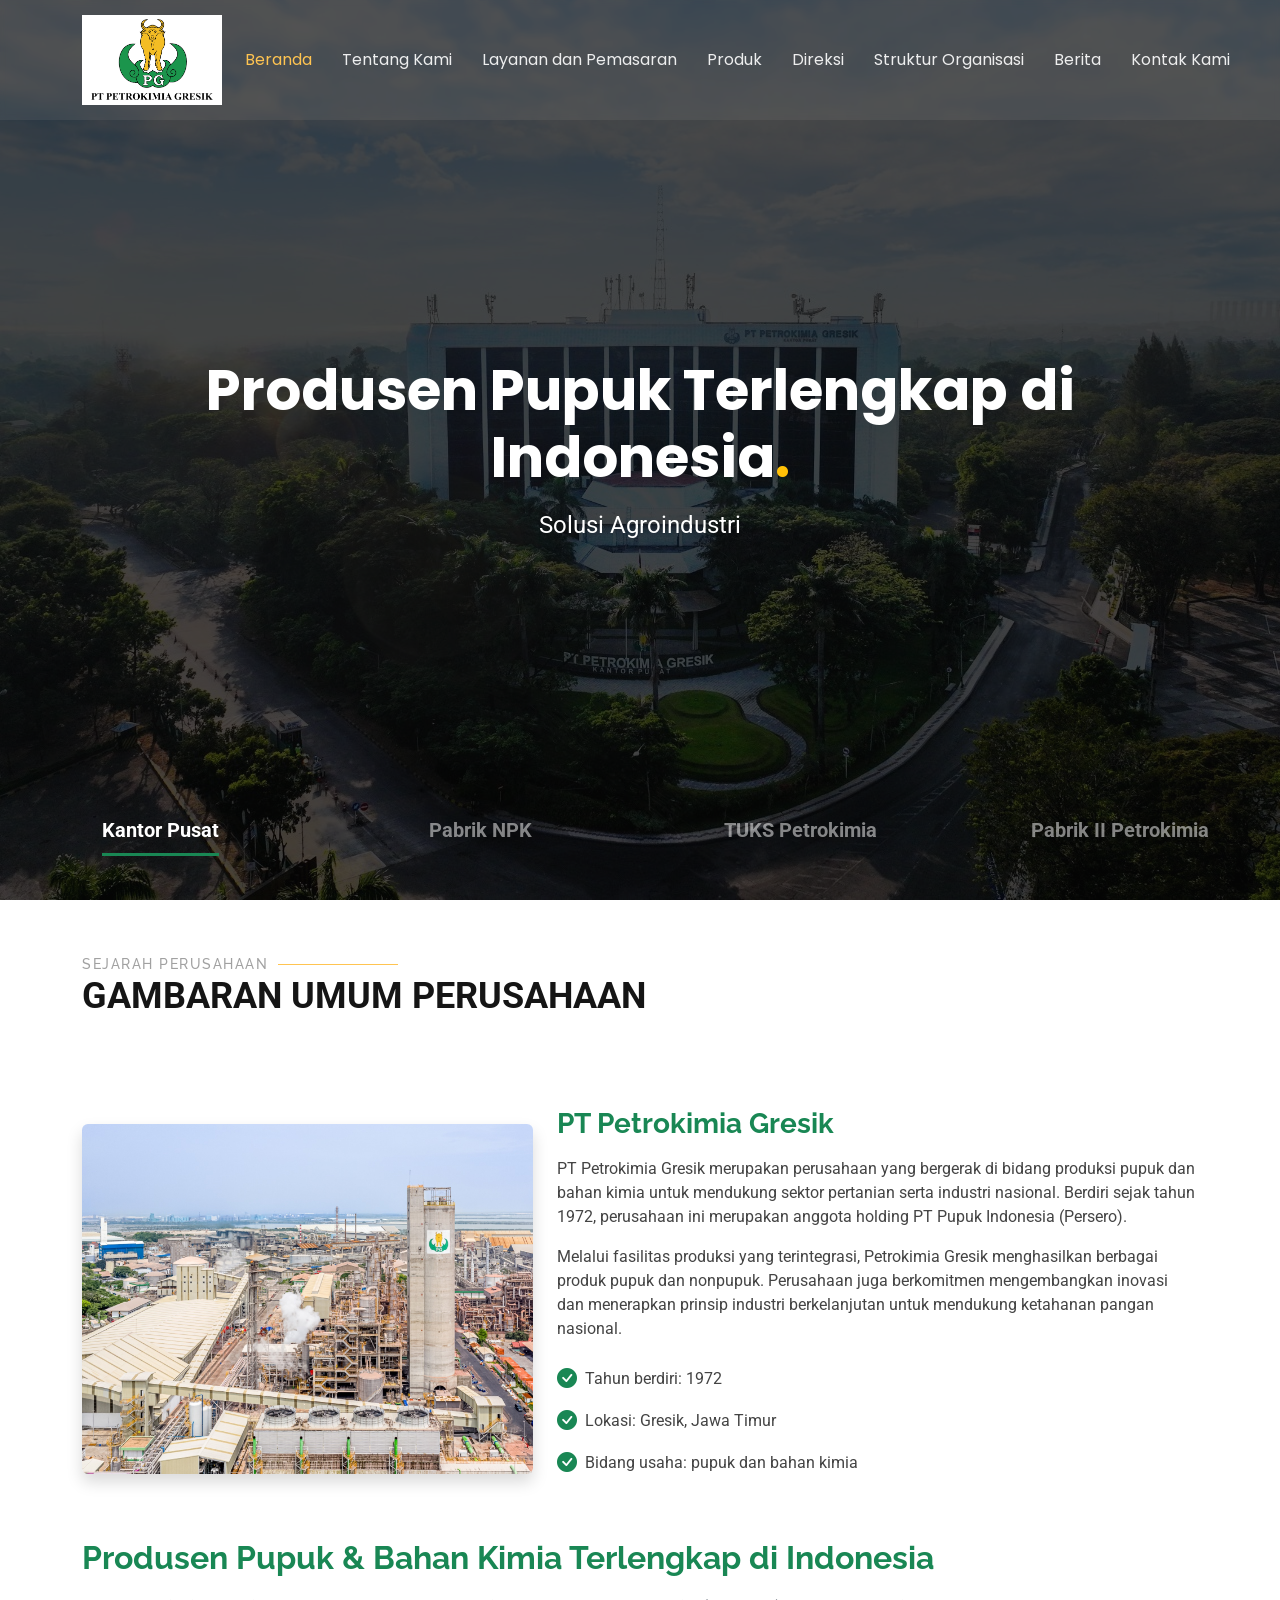
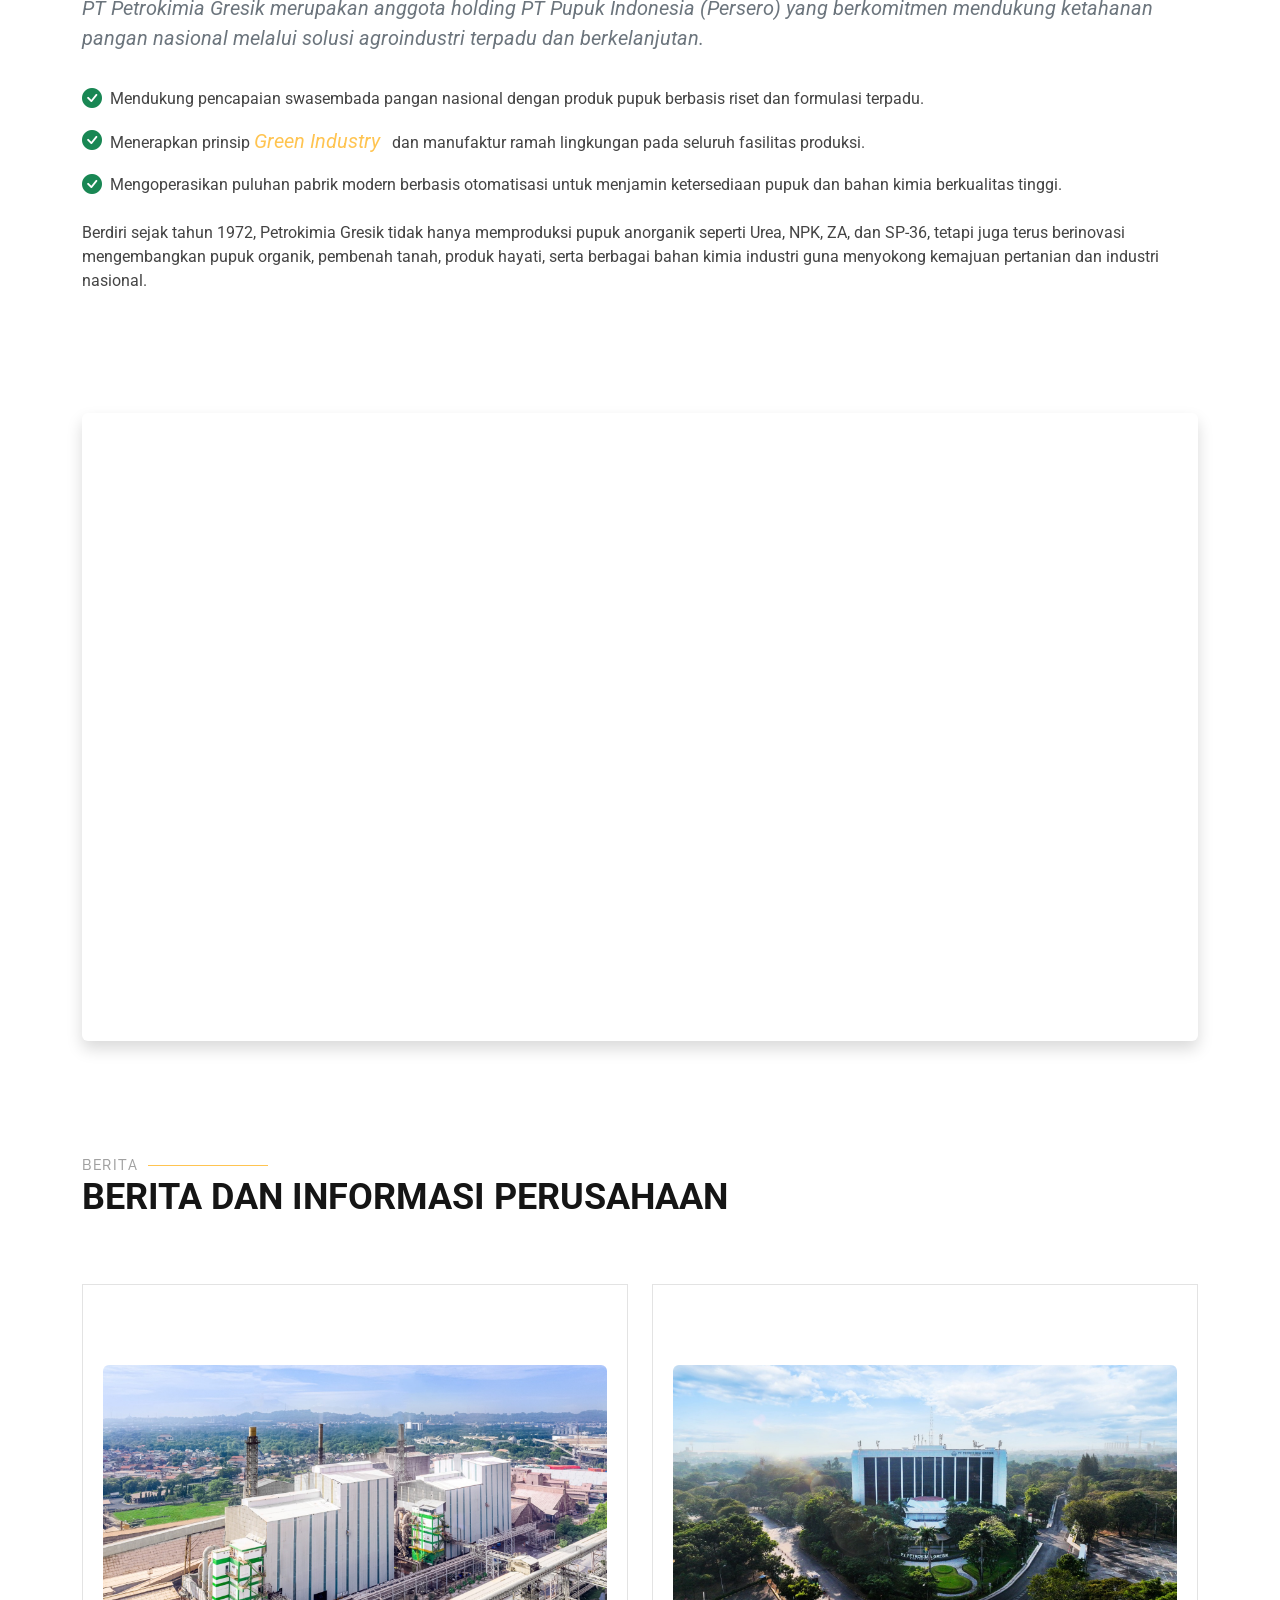
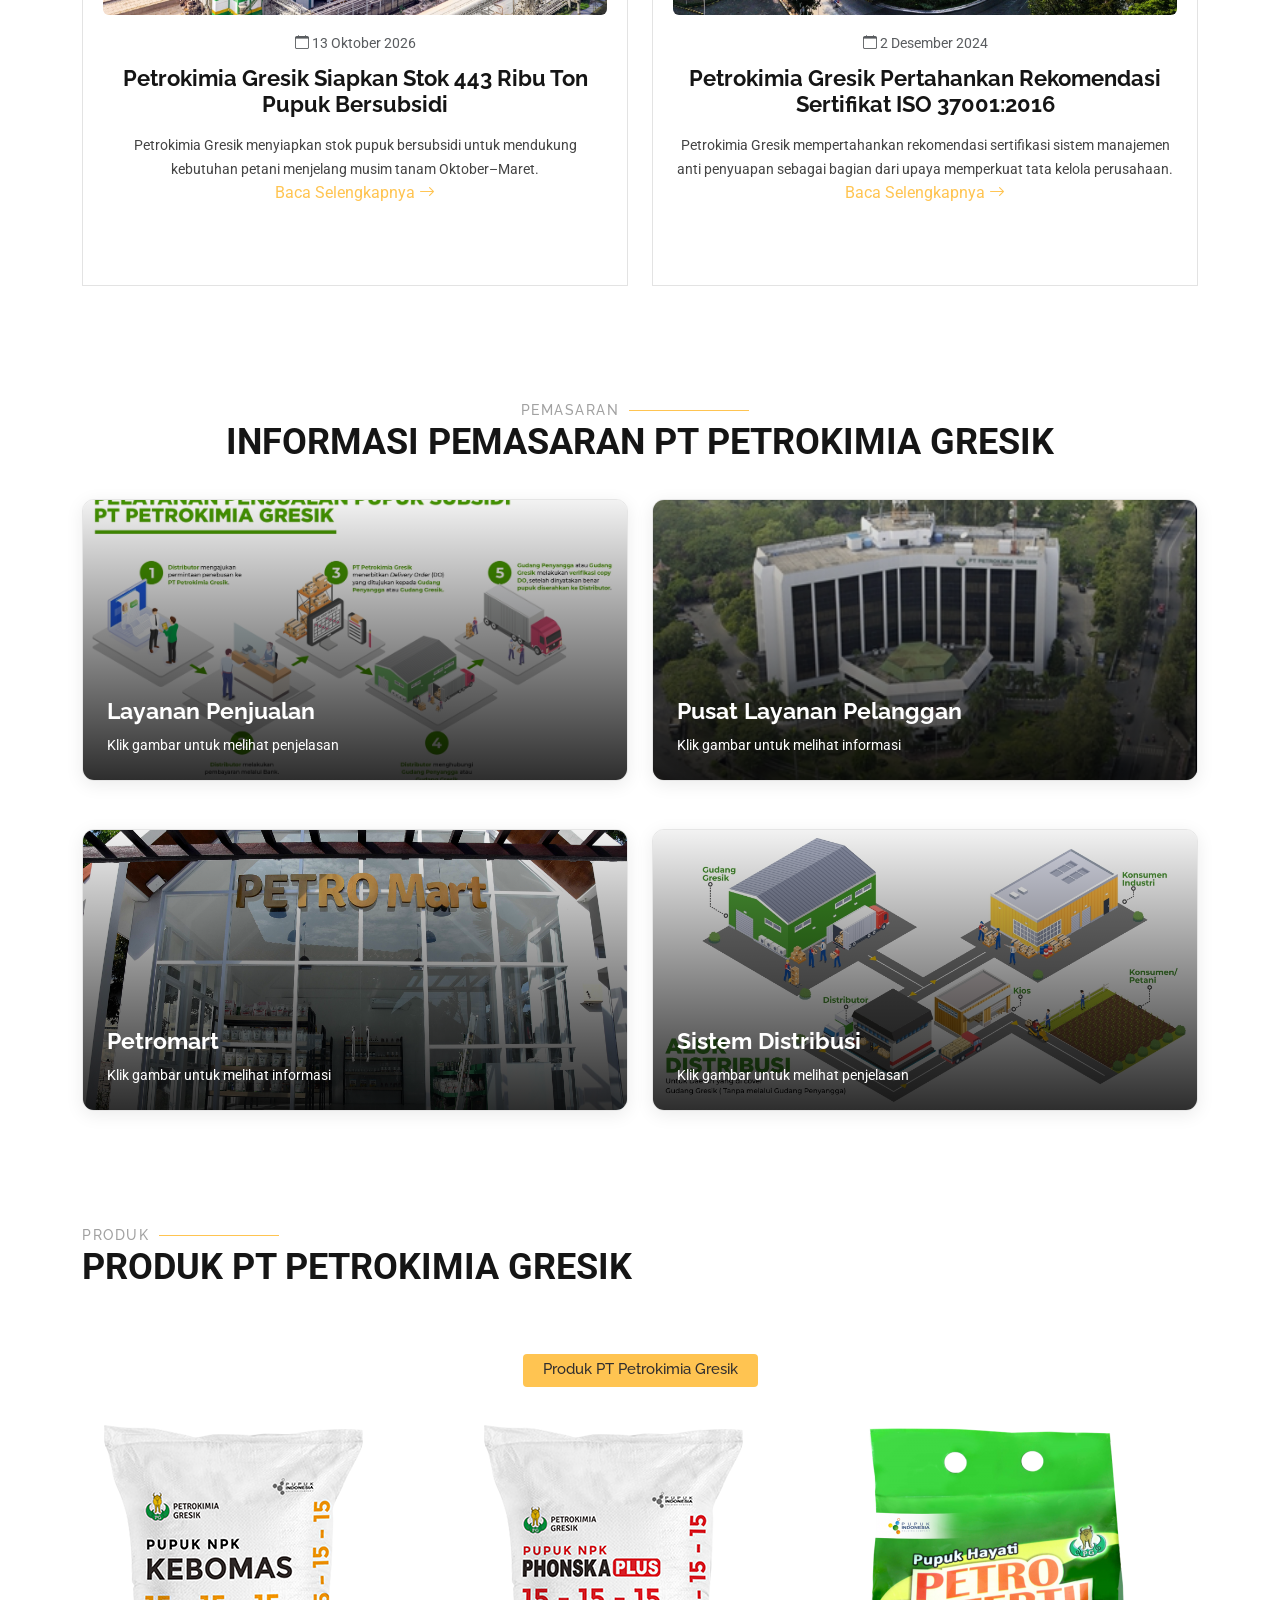
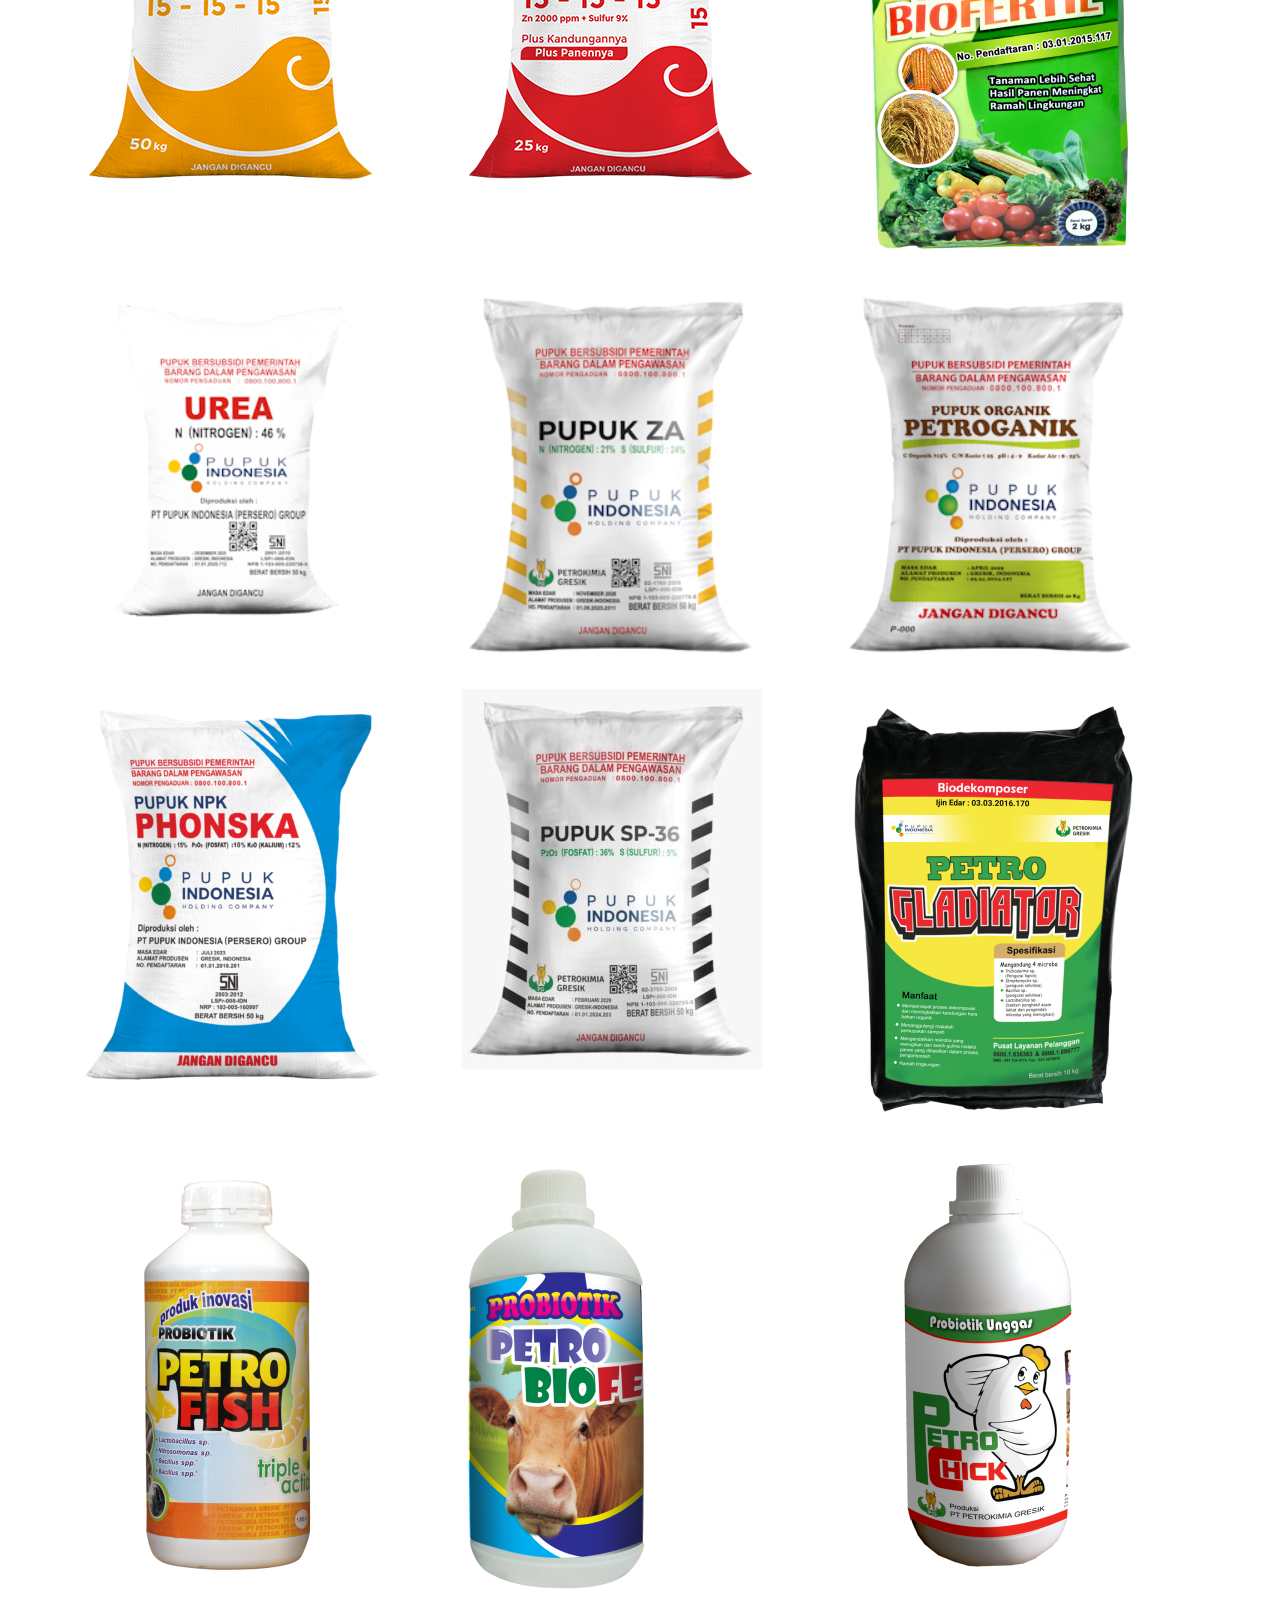
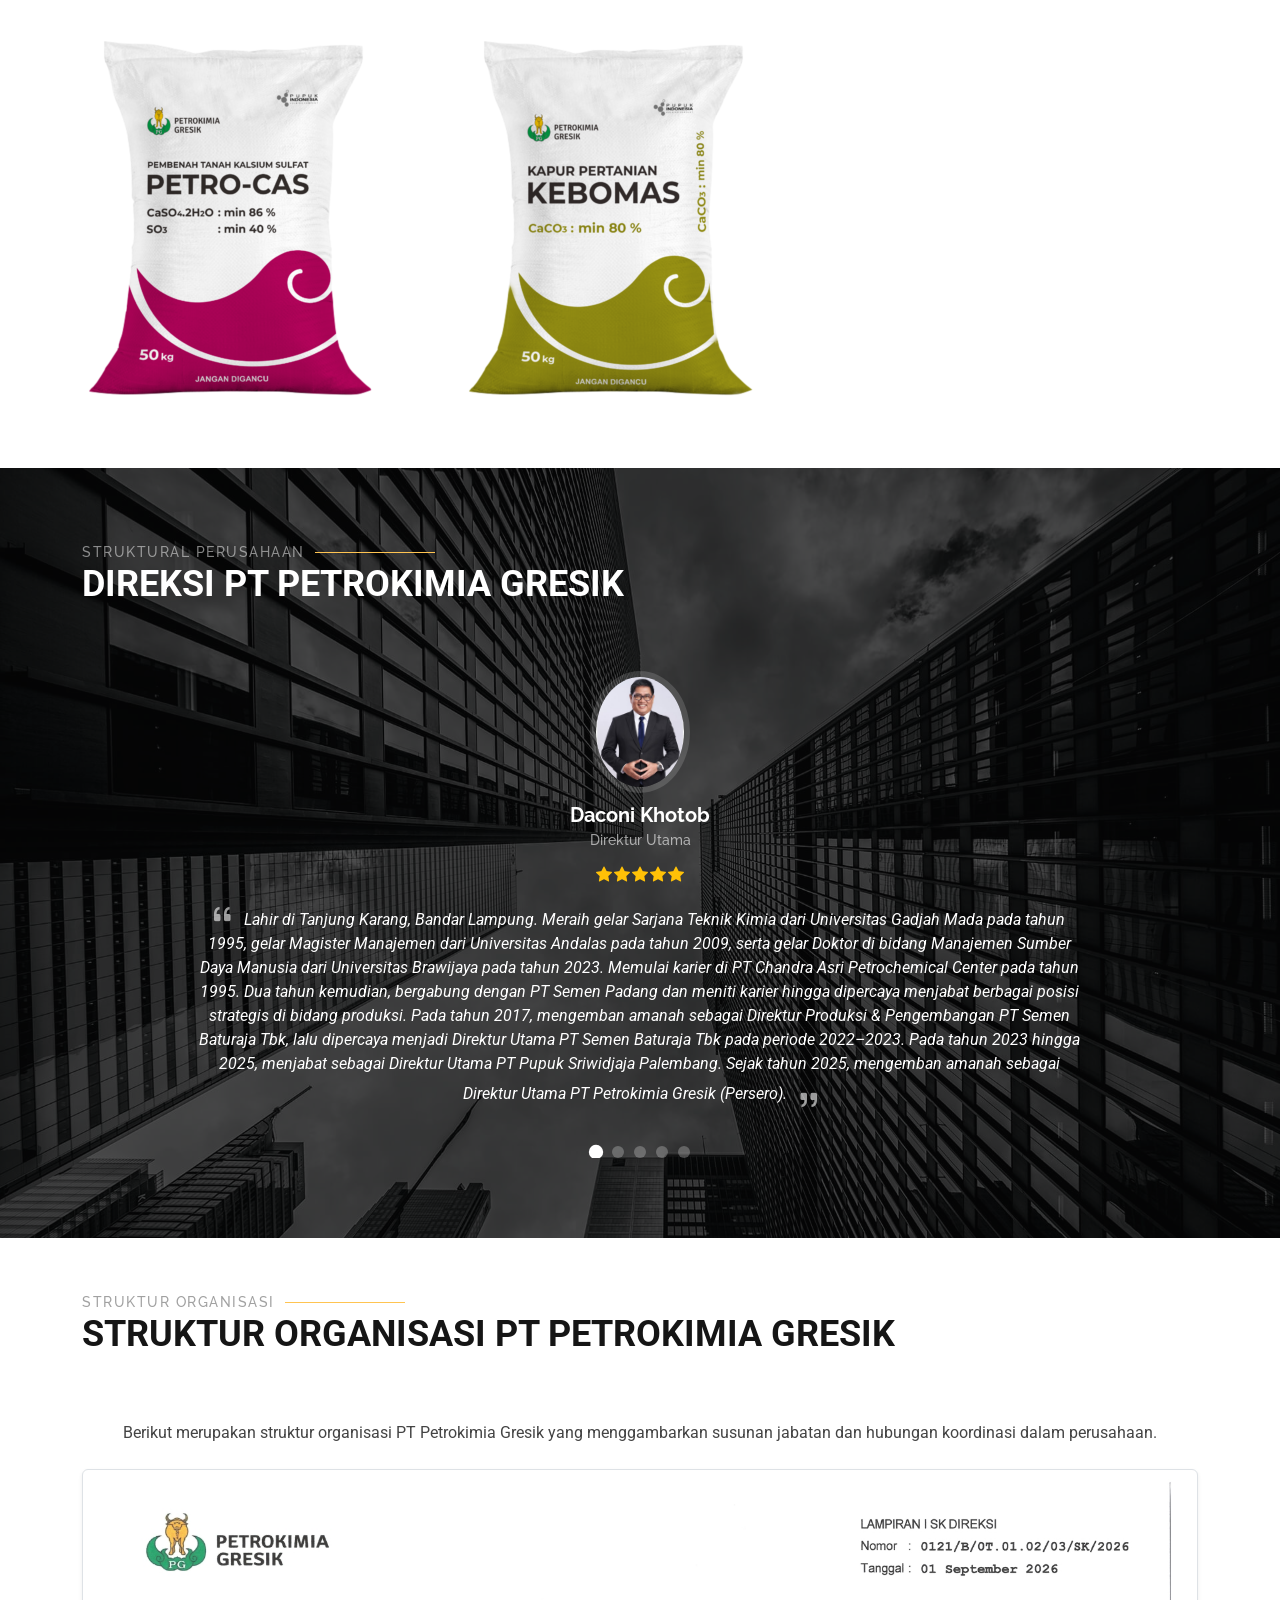
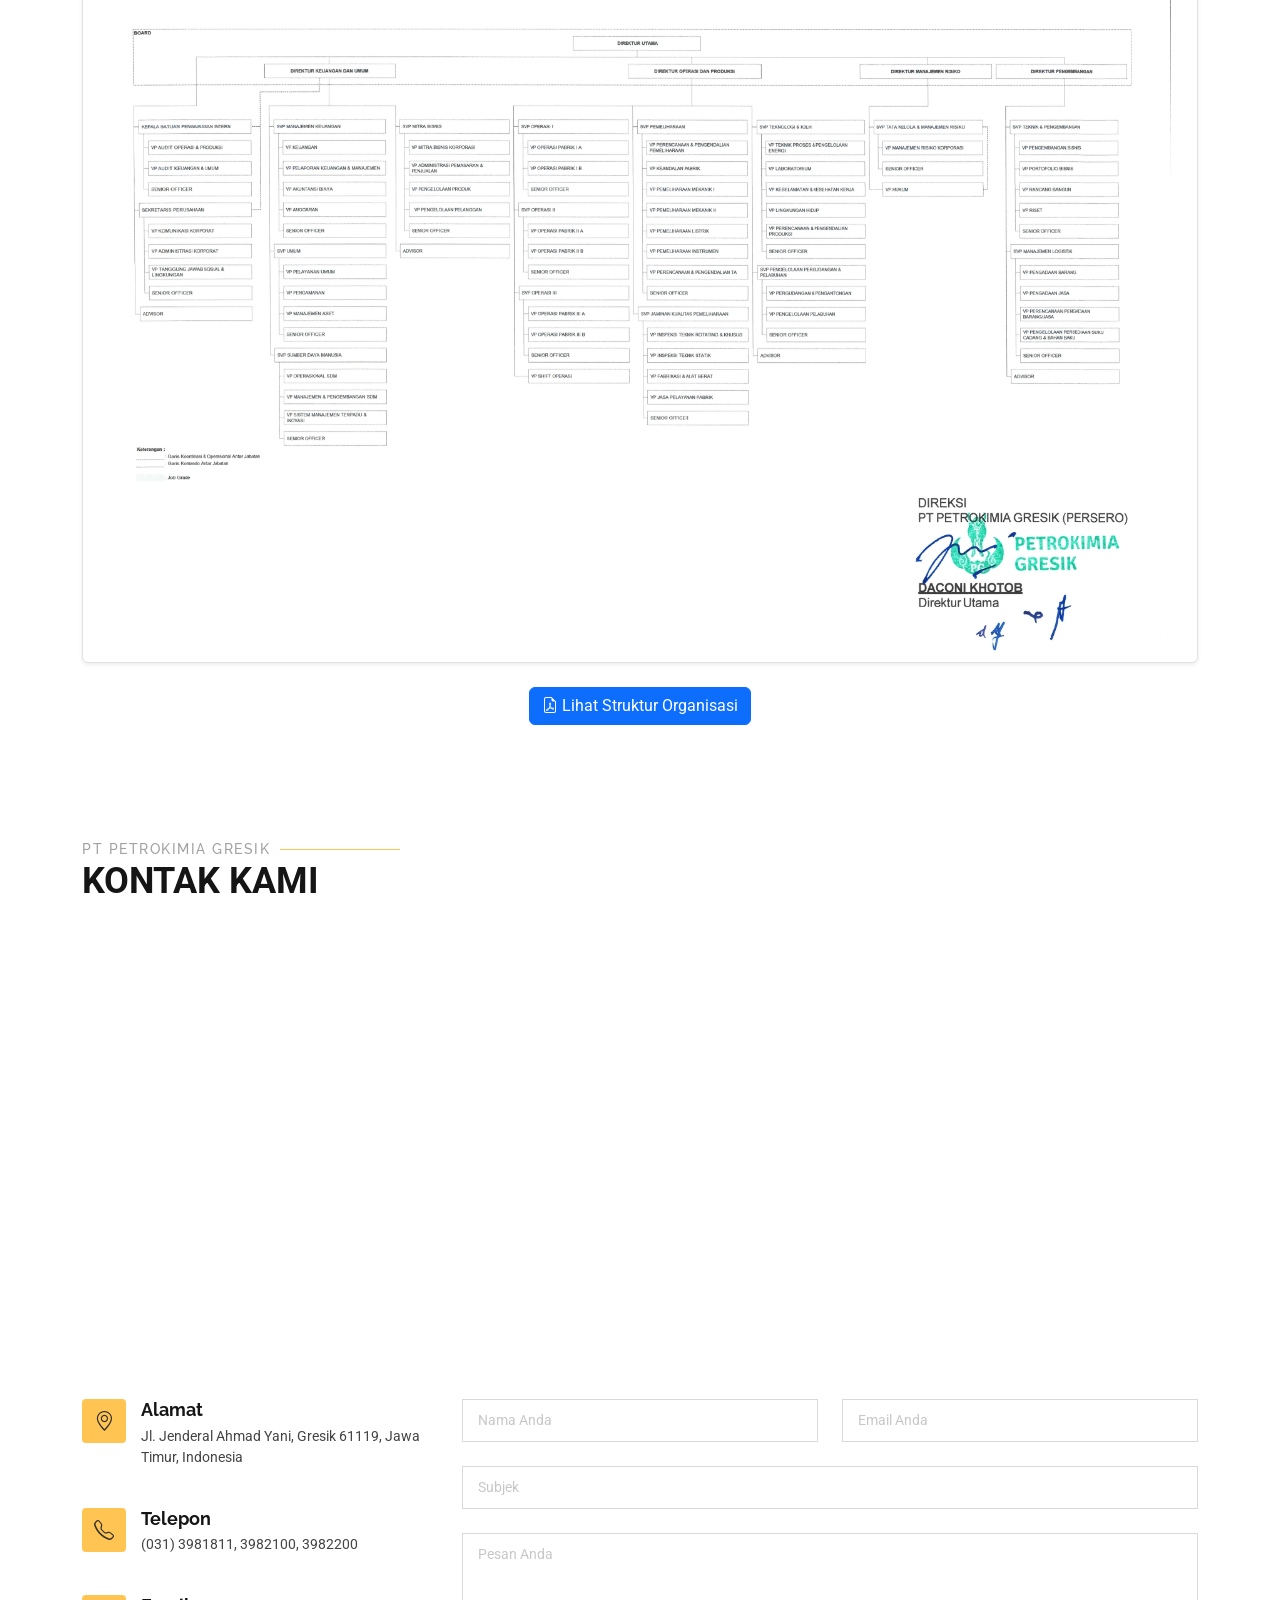
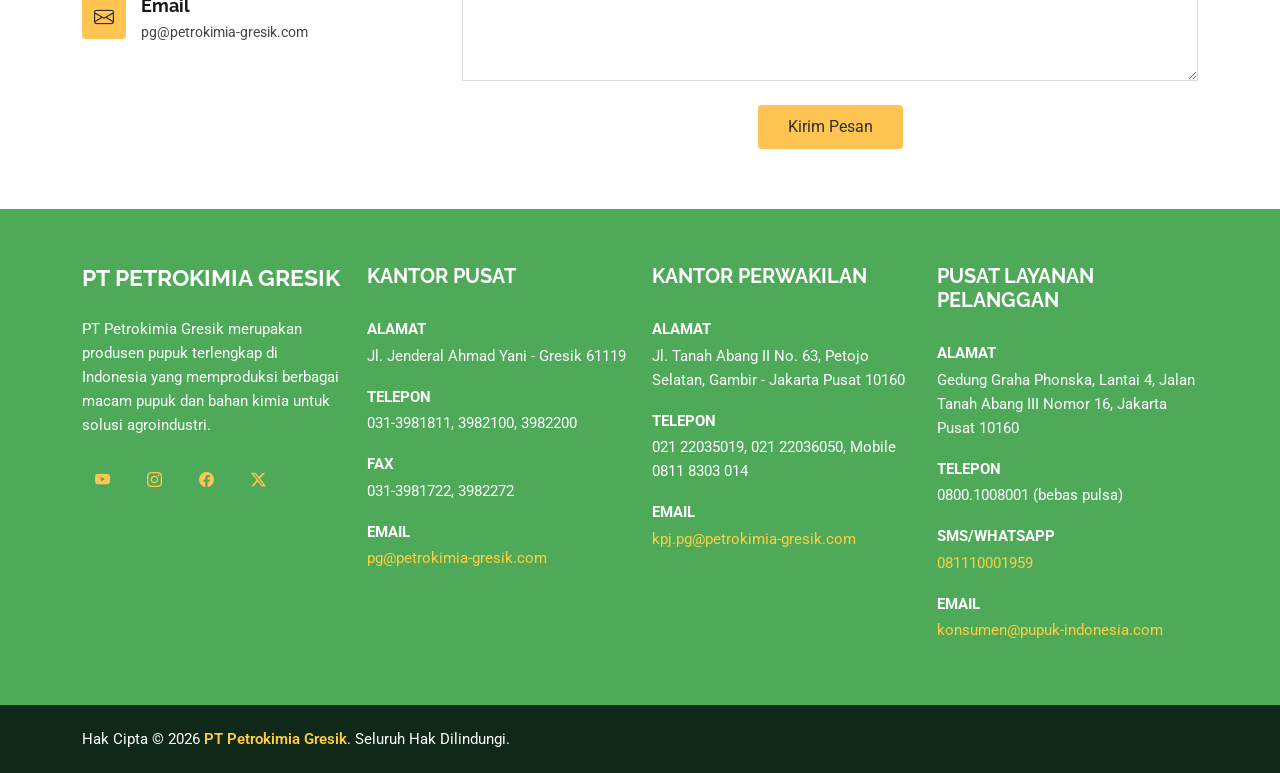
==== commit fe787b20: "add" ====
--- a/index.html
+++ b/index.html
@@ -9,8 +9,8 @@
 <meta name="keywords" content="PT Petrokimia Gresik, pupuk, produk, layanan, profil perusahaan">
 
   <!-- Favicons -->
-  <link href="assets/img/logo.png" rel="icon">
-  <link href="assets/img/logo.png" rel="apple-touch-icon">
+  <link href="assets/img/favicon.png" rel="icon">
+  <link href="assets/img/apple-touch-icon.png" rel="apple-touch-icon">
 
   <!-- Fonts -->
   <link href="https://fonts.googleapis.com" rel="preconnect">
@@ -1052,13 +1052,9 @@
 
       <!-- Formulir Kontak -->
       <div class="col-lg-8">
-<form action="https://formsubmit.co/rahmadanny0610@gmail.com" method="POST"
-  class="contact-form" data-aos="fade-up" data-aos-delay="200">
-
-  <input type="hidden" name="_subject" value="Pesan dari Website PT Petrokimia Gresik">
-  <input type="hidden" name="_captcha" value="false">
-<input type="hidden" name="_subject" value="Pesan dari Website PT Petrokimia Gresik">
-<input type="hidden" name="_captcha" value="false">
+        <form action="https://formsubmit.co/rahmadanny0610@gmail.com" method="POST"
+  class="php-email-form" data-aos="fade-up" data-aos-delay="200">
+
   <input type="hidden" name="_subject" value="Pesan dari Website PT Petrokimia Gresik">
   <input type="hidden" name="_captcha" value="false">
 
@@ -1084,6 +1080,12 @@
                 placeholder="Pesan Anda" required></textarea>
             </div>
 
+            <div class="col-md-12 text-center">
+              <div class="loading">Mengirim</div>
+              <div class="error-message"></div>
+              <div class="sent-message">
+                Pesan Anda berhasil dikirim. Terima kasih!
+              </div>
 
               <button type="submit">Kirim Pesan</button>
             </div>
@@ -1229,6 +1231,7 @@
 
   <!-- Vendor JS Files -->
   <script src="assets/vendor/bootstrap/js/bootstrap.bundle.min.js"></script>
+  <script src="assets/vendor/php-email-form/validate.js"></script>
   <script src="assets/vendor/aos/aos.js"></script>
   <script src="assets/vendor/swiper/swiper-bundle.min.js"></script>
   <script src="assets/vendor/glightbox/js/glightbox.min.js"></script>
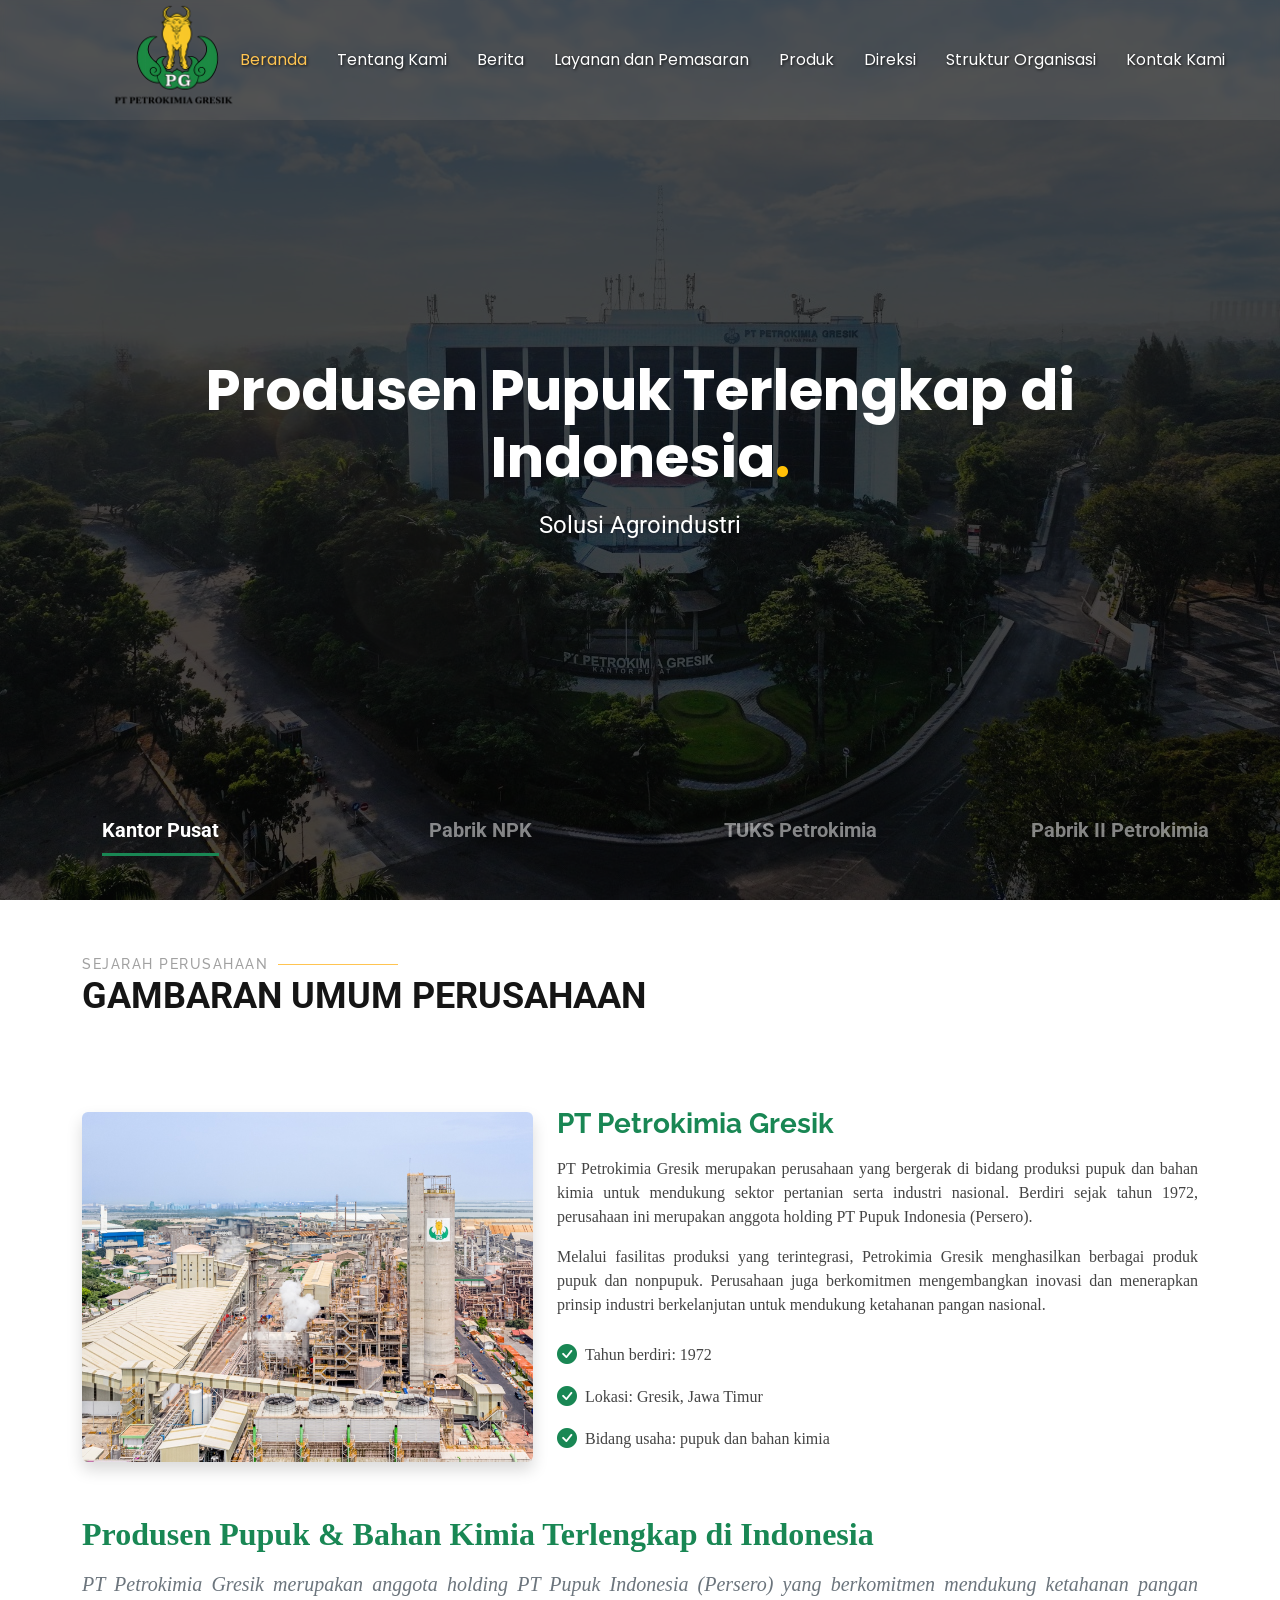
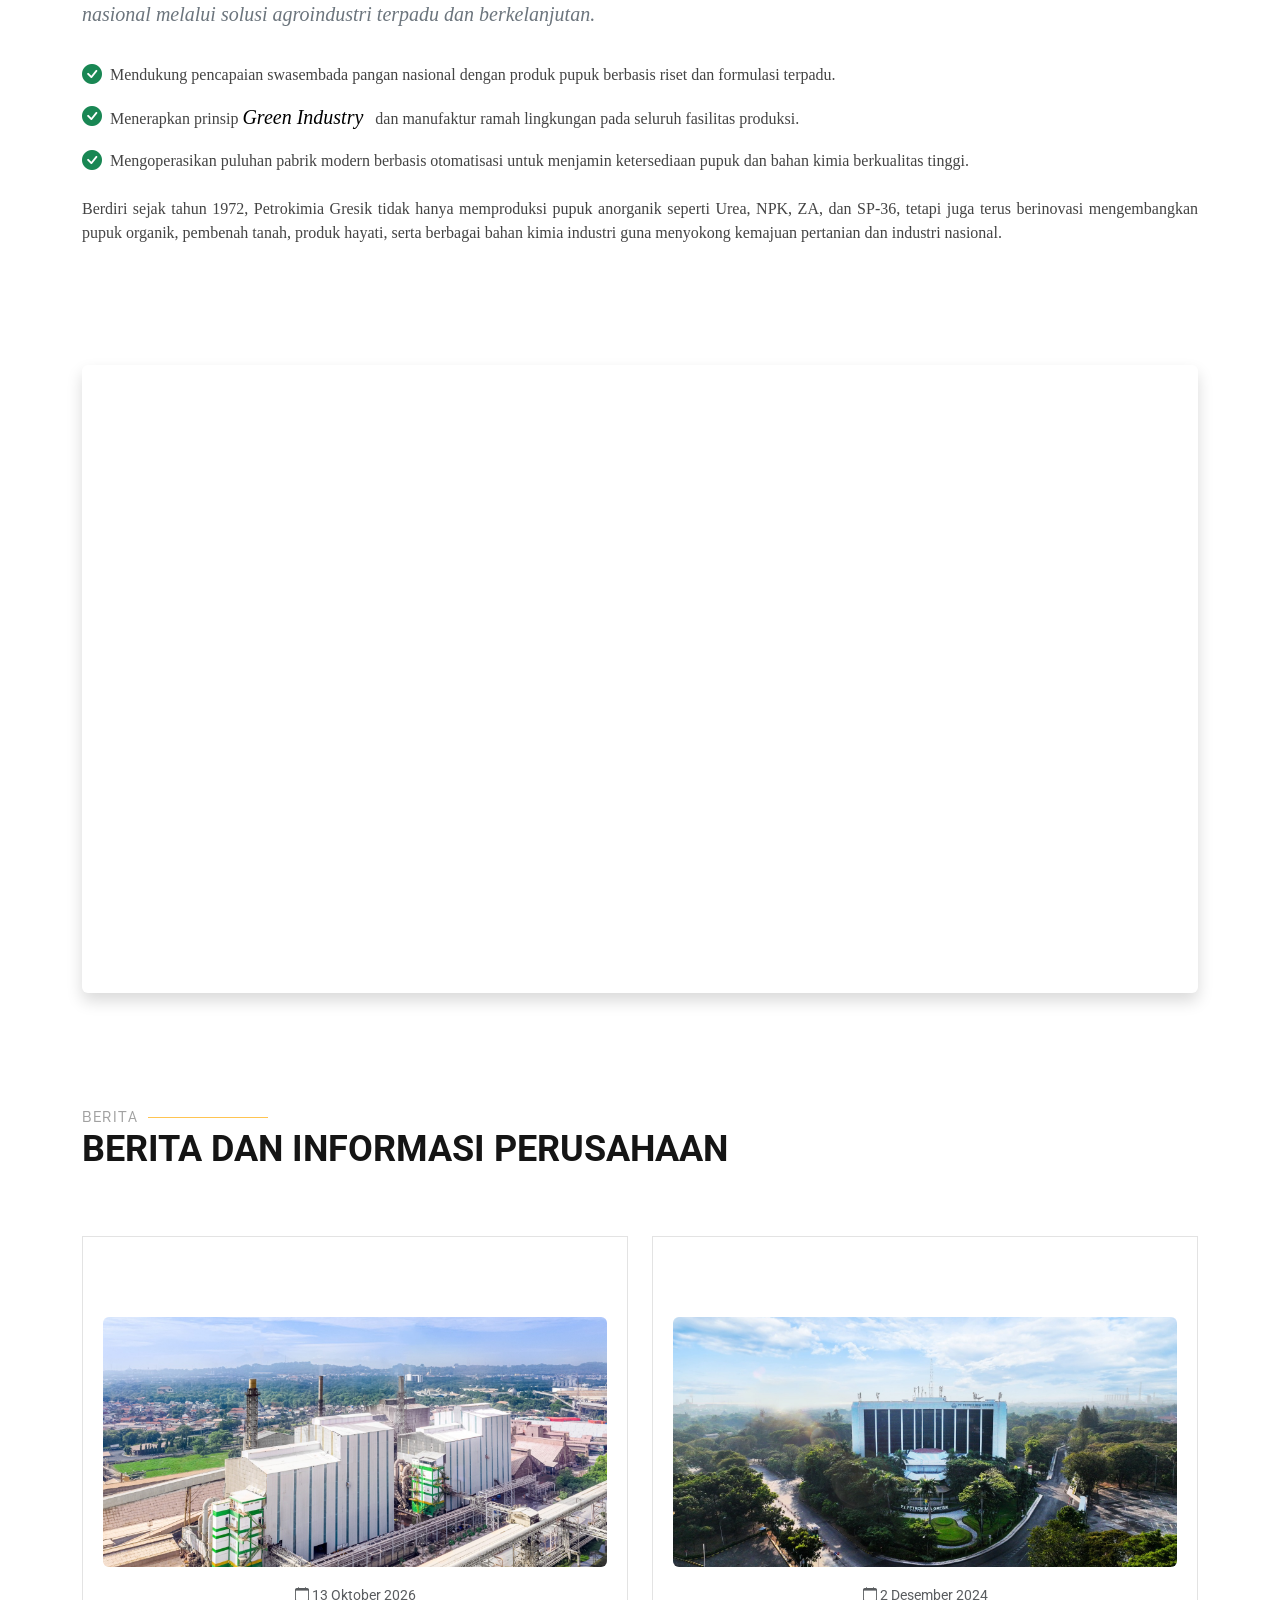
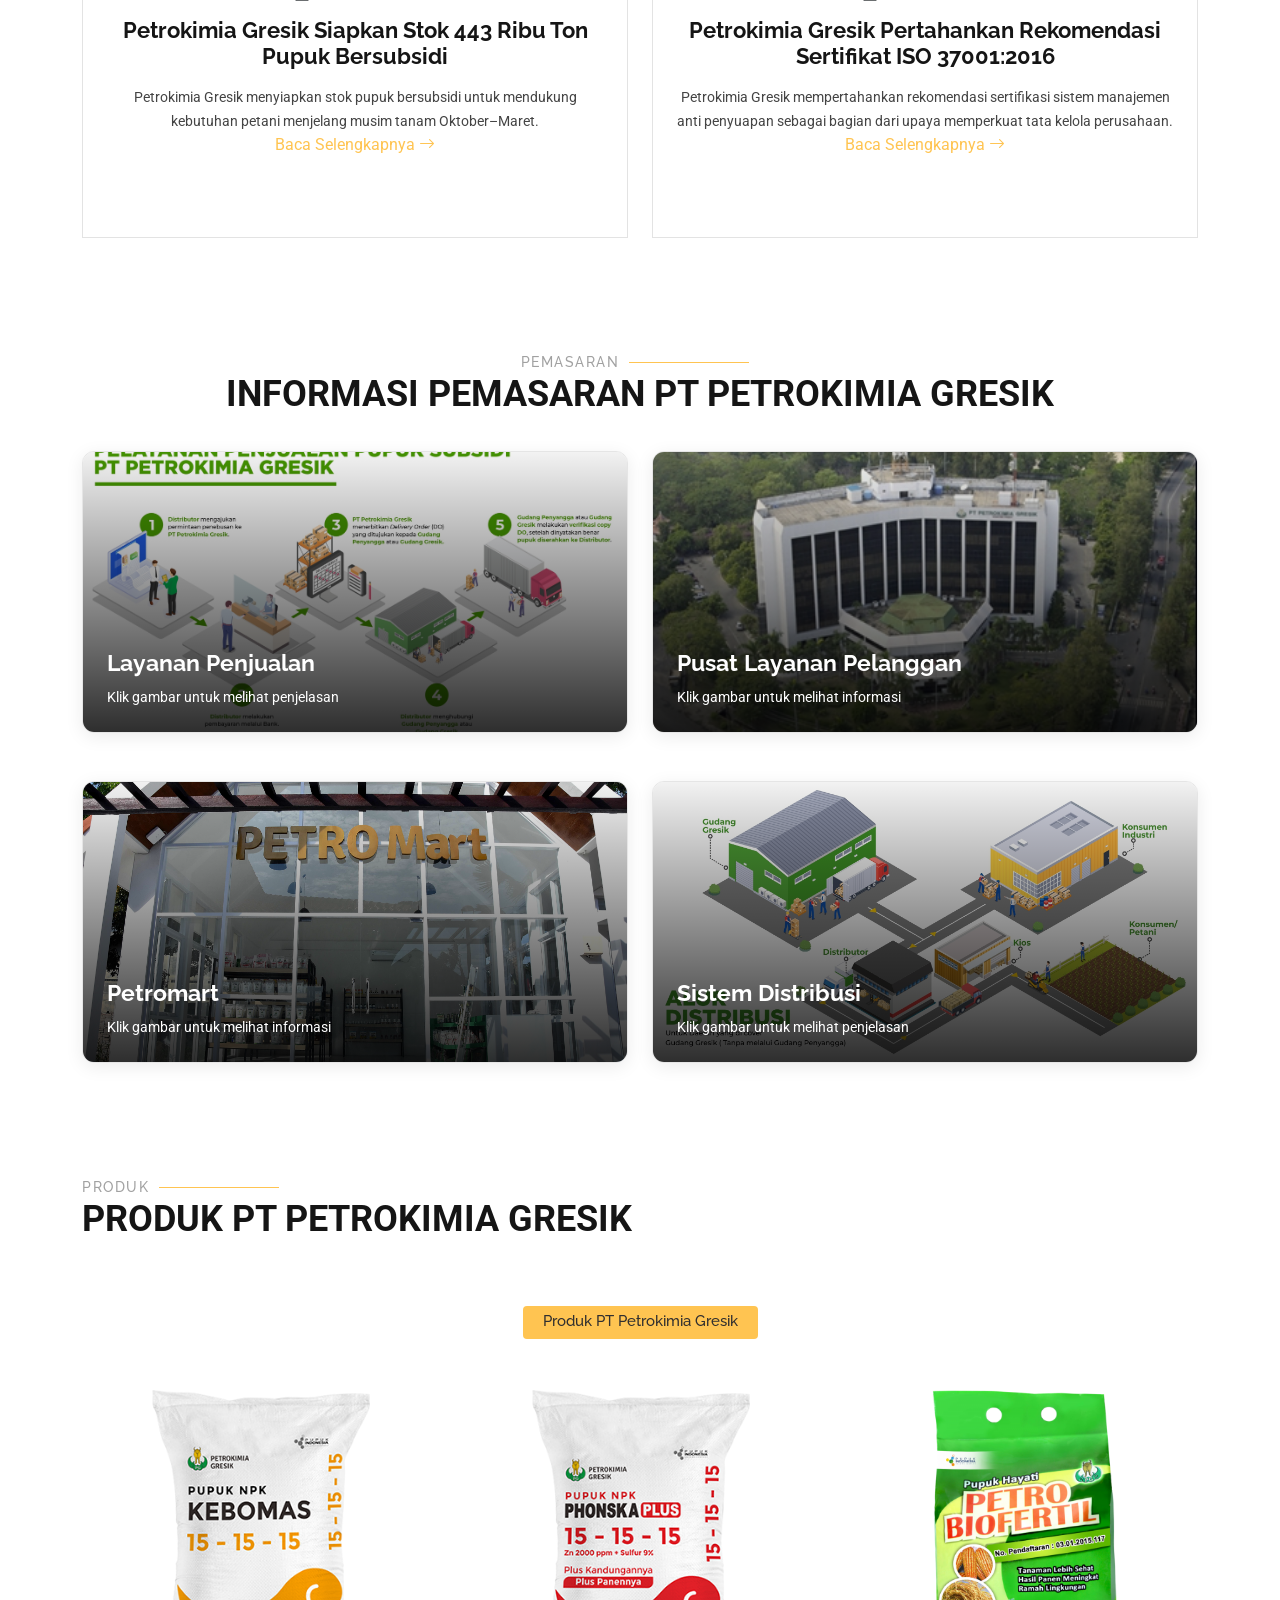
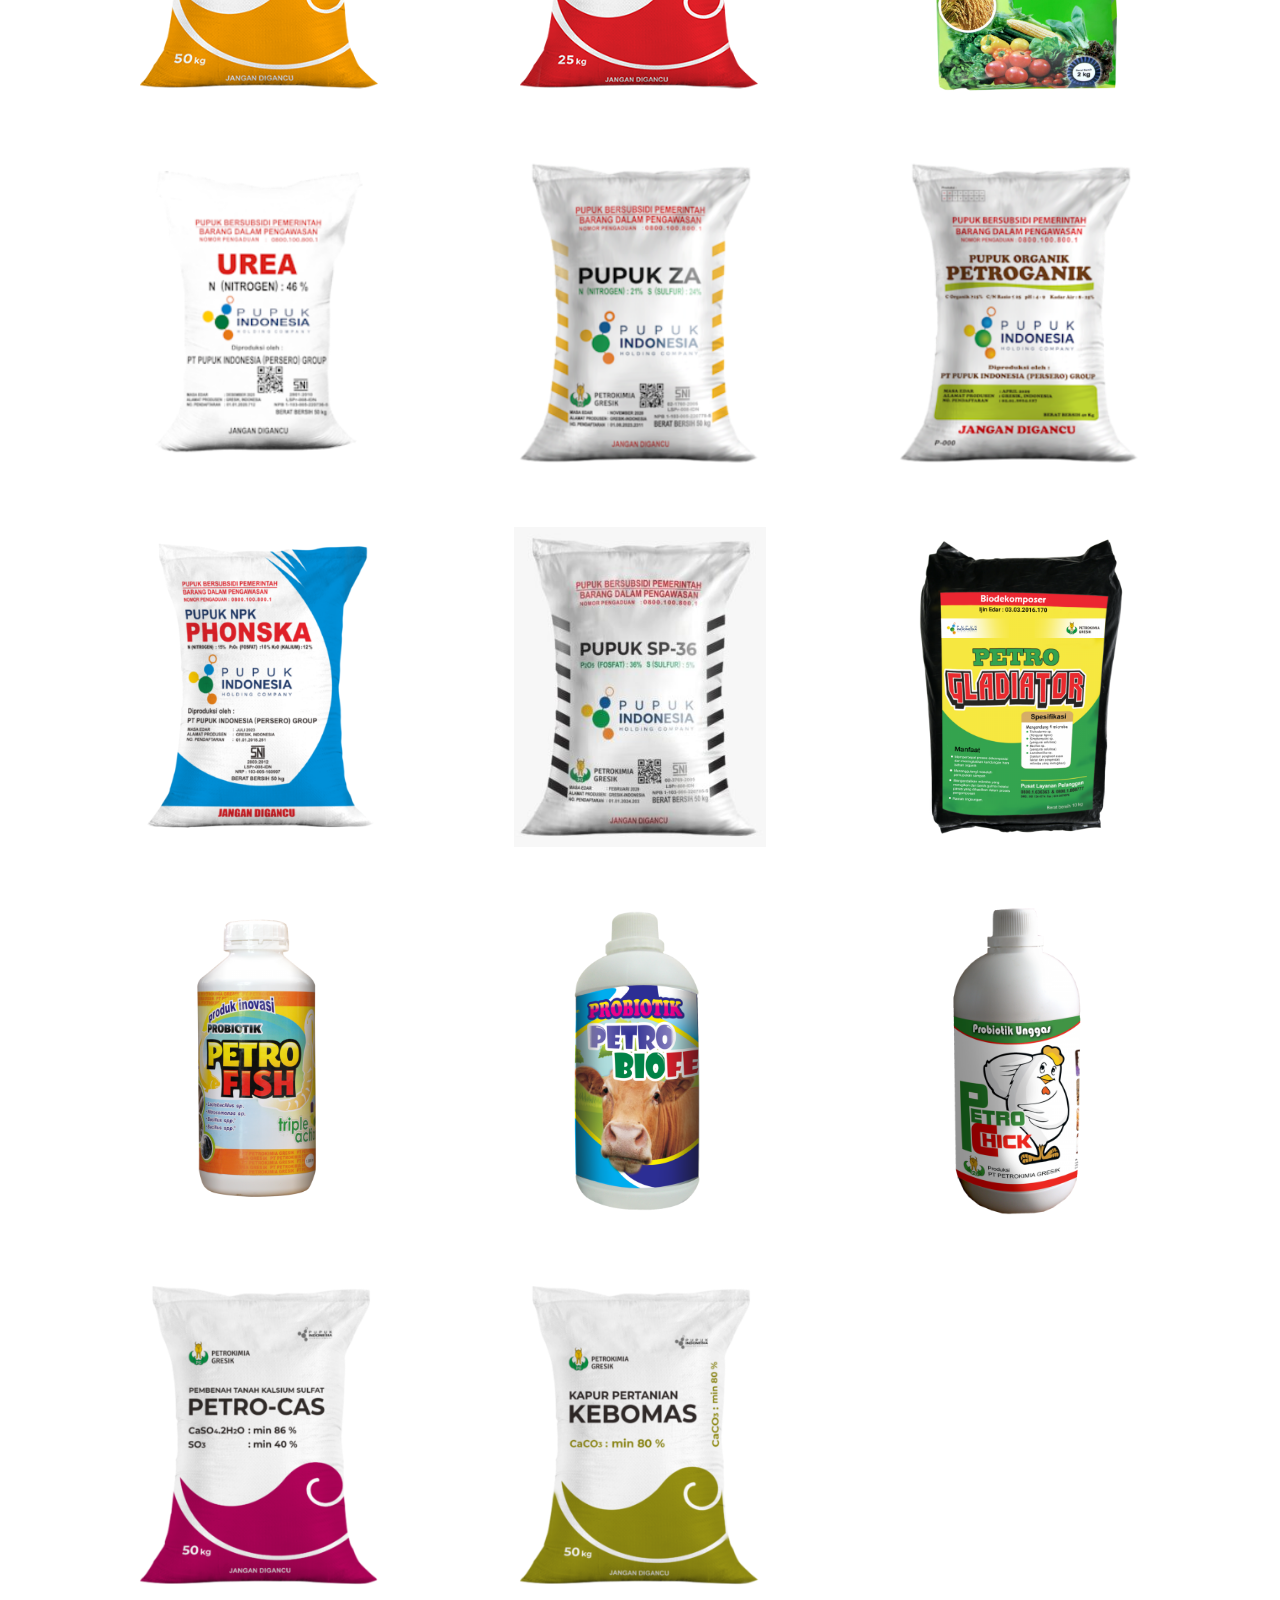
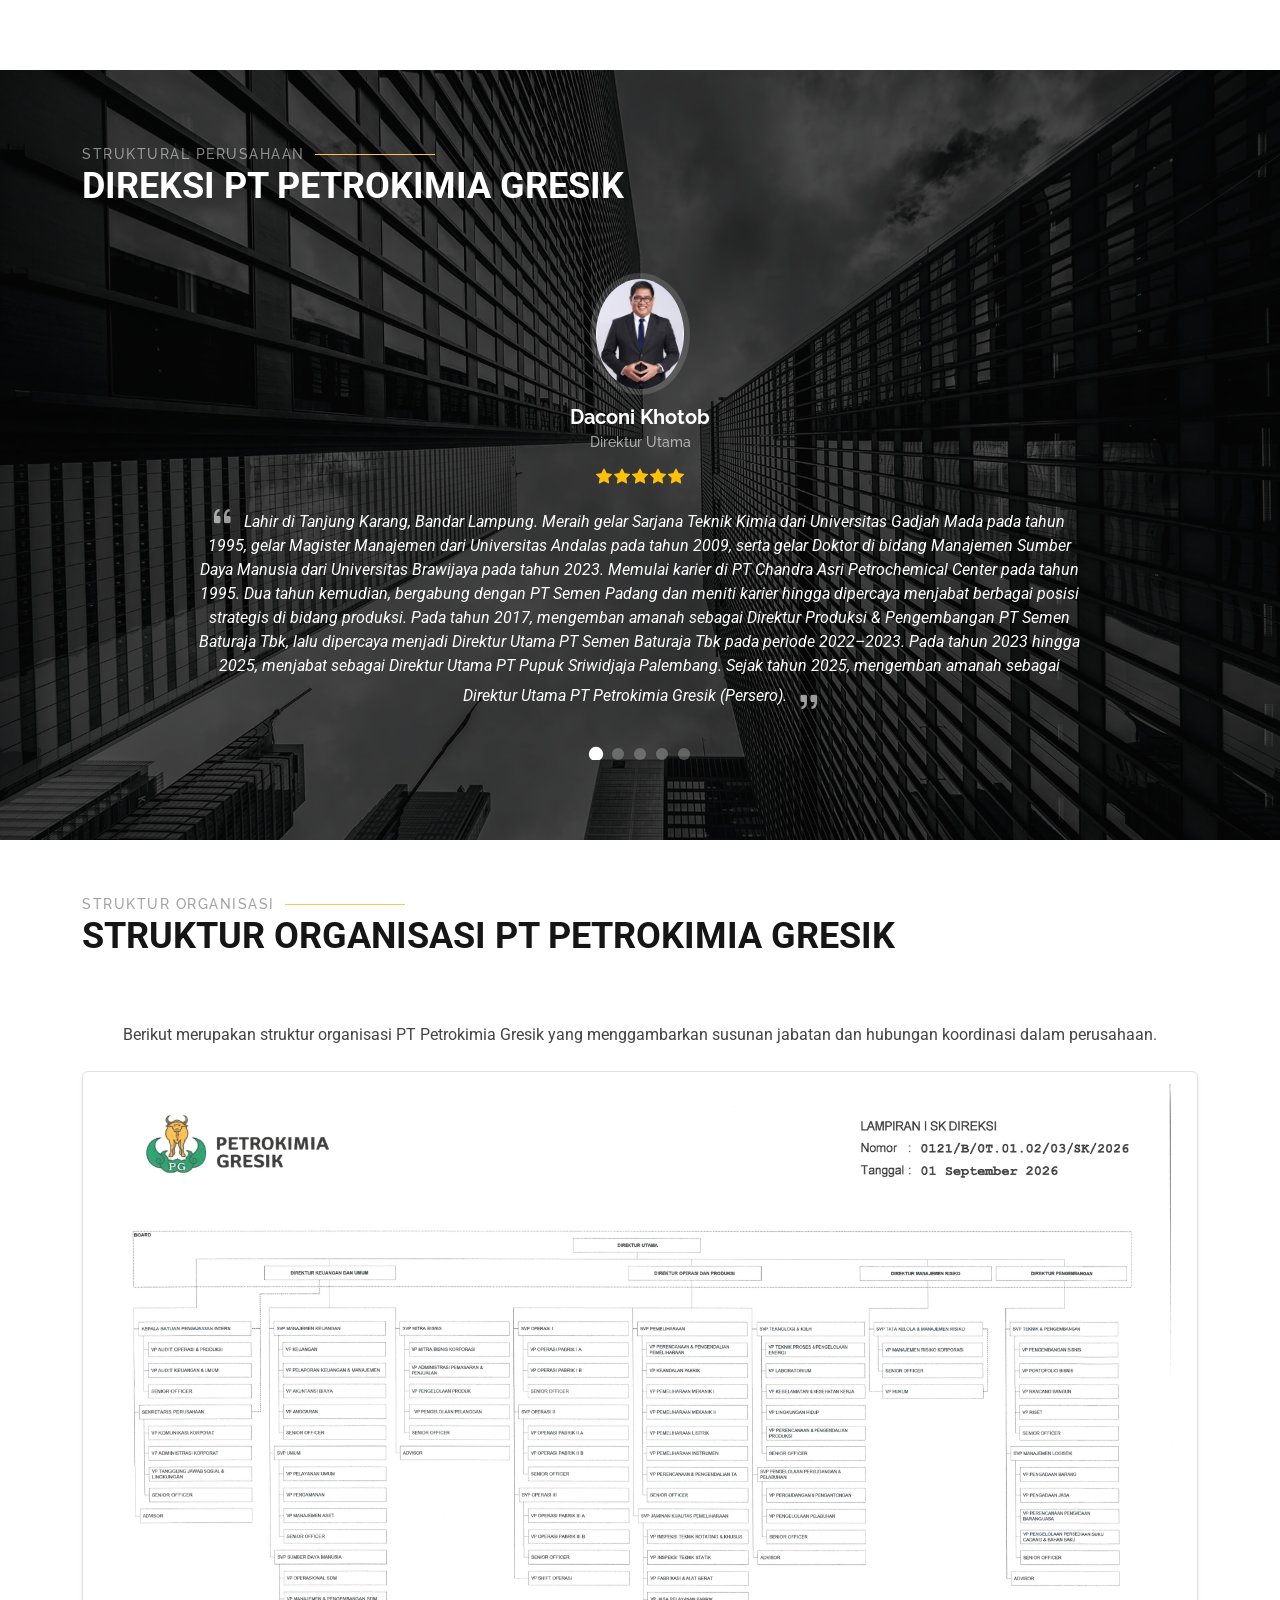
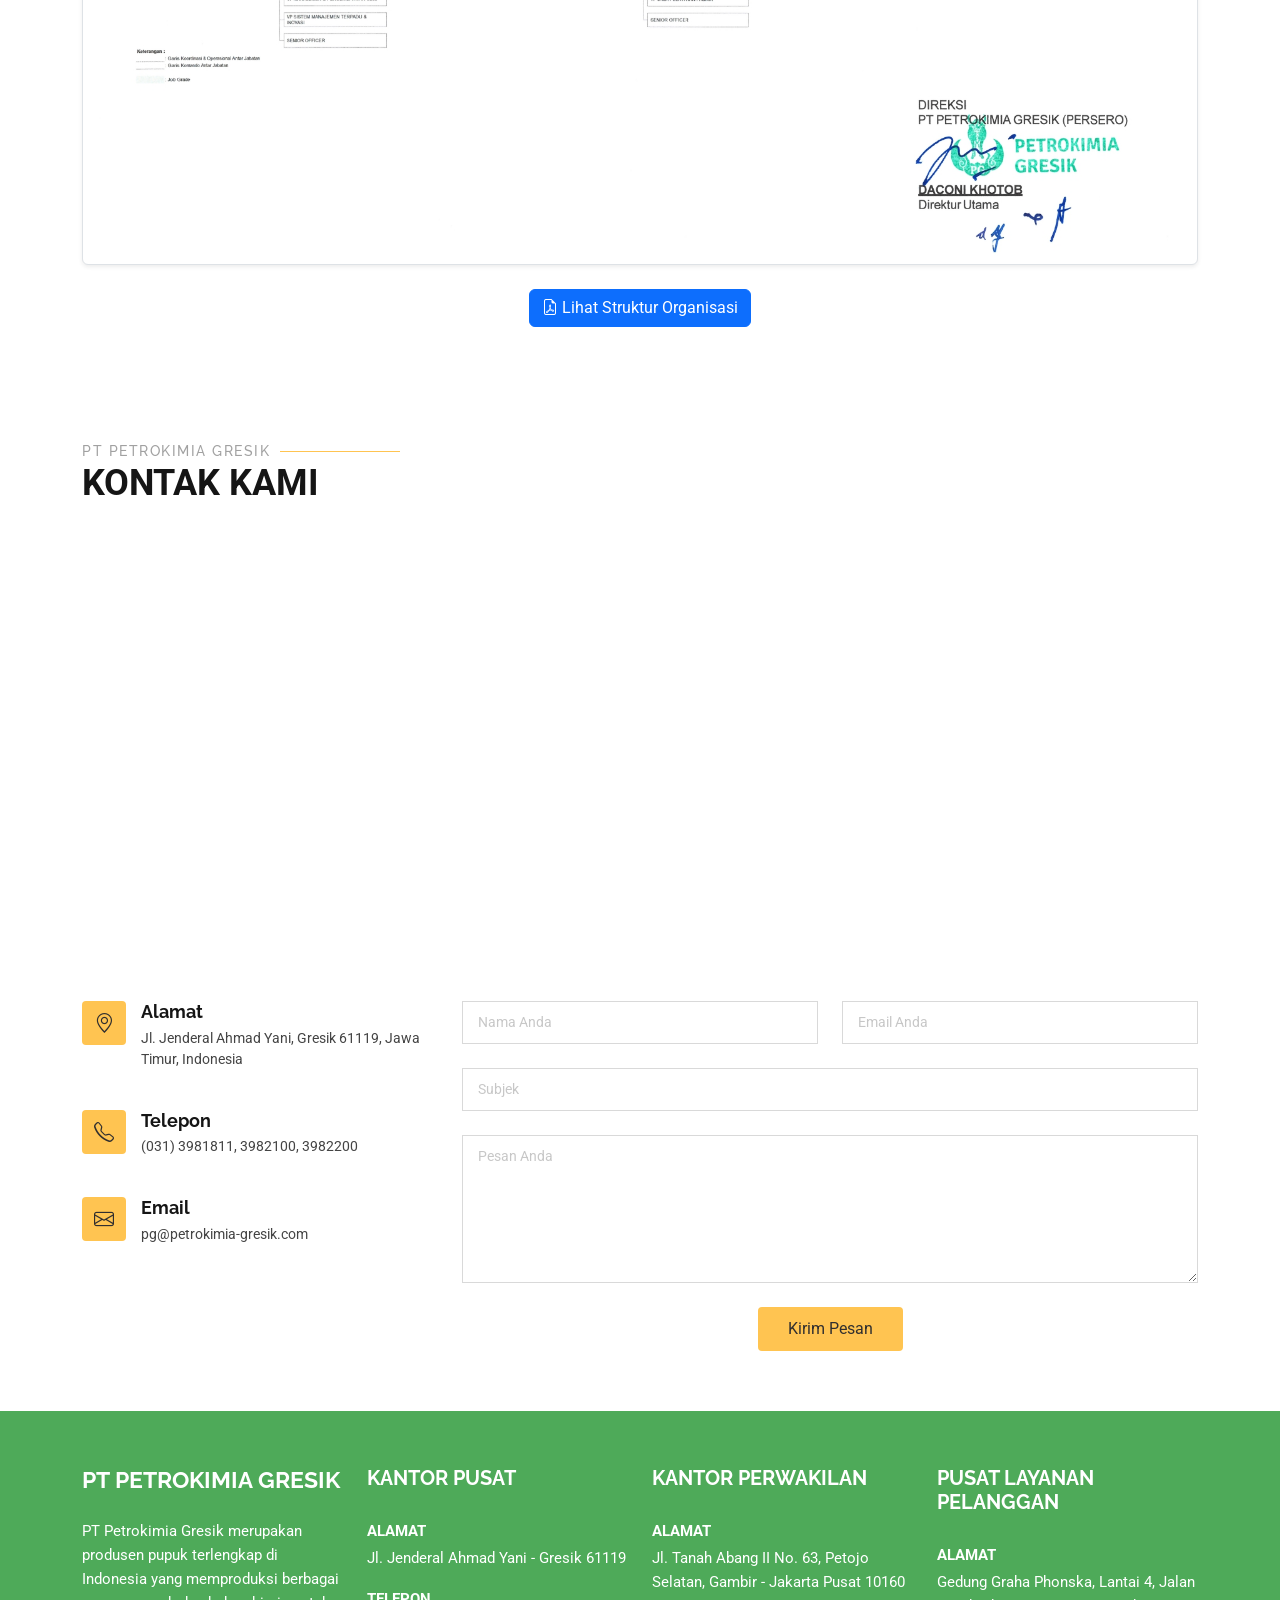
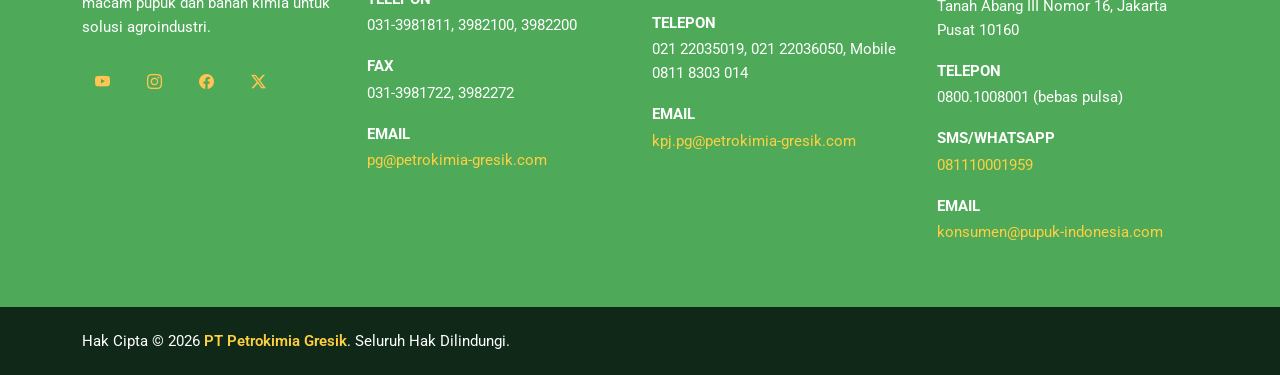
==== commit bef814ab: "update" ====
--- a/index.html
+++ b/index.html
@@ -9,8 +9,8 @@
 <meta name="keywords" content="PT Petrokimia Gresik, pupuk, produk, layanan, profil perusahaan">
 
   <!-- Favicons -->
-  <link href="assets/img/favicon.png" rel="icon">
-  <link href="assets/img/apple-touch-icon.png" rel="apple-touch-icon">
+  <link href="assets/img/logo.png" rel="icon">
+  <link href="assets/img/logo.png" rel="apple-touch-icon">
 
   <!-- Fonts -->
   <link href="https://fonts.googleapis.com" rel="preconnect">
@@ -47,22 +47,22 @@
 
     <!-- Logo Perusahaan -->
     <a href="index.html" class="logo d-flex align-items-center me-auto">
-      <img src="assets/img/logo.png"
+      <img src="assets/img/PT Petrokimia Gresik Logo.png"
            alt="Logo Petrokimia Gresik"
-           style="max-height: 90px;">
+           style="max-height: 90px; transform: scale(1.4); transform-origin: left center;">
     </a>
 
     <!-- Navigasi -->
     <nav id="navmenu" class="navmenu me-3">
       <ul>
         <li><a href="#hero" class="active">Beranda</a></li>
-        <li><a href="#about">Tentang Kami</a></li>
-        <li><a href="#services">Layanan dan Pemasaran</a></li>
-        <li><a href="#portfolio">Produk</a></li>
-        <li><a href="#testimonials">Direksi</a></li>
-        <li><a href="#team">Struktur Organisasi</a></li>
-        <li><a href="#berita">Berita</a></li>
-        <li><a href="#contact">Kontak Kami</a></li>
+<li><a href="#about">Tentang Kami</a></li>
+<li><a href="#berita">Berita</a></li>
+<li><a href="#services">Layanan dan Pemasaran</a></li>
+<li><a href="#portfolio">Produk</a></li>
+<li><a href="#testimonials">Direksi</a></li>
+<li><a href="#team">Struktur Organisasi</a></li>
+<li><a href="#contact">Kontak Kami</a></li>
       </ul>
 
       <i class="mobile-nav-toggle d-xl-none bi bi-list"></i>
@@ -240,7 +240,7 @@
             
             <ul class="list-unstyled mt-4">
               <li class="mb-2"><i class="bi bi-check-circle-fill text-success me-2"></i> <span>Mendukung pencapaian swasembada pangan nasional dengan produk pupuk berbasis riset dan formulasi terpadu.</span></li>
-              <li class="mb-2"><i class="bi bi-check-circle-fill text-success me-2"></i> <span>Menerapkan prinsip <i>Green Industry</i> dan manufaktur ramah lingkungan pada seluruh fasilitas produksi.</span></li>
+              <li class="mb-2"><i class="bi bi-check-circle-fill text-success me-2"></i> <span>Menerapkan prinsip <i style="color: black;">Green Industry</i> dan manufaktur ramah lingkungan pada seluruh fasilitas produksi.</span></li>
               <li class="mb-2"><i class="bi bi-check-circle-fill text-success me-2"></i> <span>Mengoperasikan puluhan pabrik modern berbasis otomatisasi untuk menjamin ketersediaan pupuk dan bahan kimia berkualitas tinggi.</span></li>
             </ul>
 
@@ -1239,9 +1239,22 @@
   <script src="assets/vendor/isotope-layout/isotope.pkgd.min.js"></script>
   <script src="assets/vendor/purecounter/purecounter_vanilla.js"></script>
 
-  <!-- Main JS File -->
+    <!-- Main JS File -->
   <script src="assets/js/main.js"></script>
 
+  <!-- Agar hanya satu layanan yang terbuka -->
+  <script>
+    document.querySelectorAll('.layanan-card').forEach((card) => {
+      card.addEventListener('toggle', function () {
+        if (this.open) {
+          document.querySelectorAll('.layanan-card').forEach((otherCard) => {
+            if (otherCard !== this) {
+              otherCard.open = false;
+            }
+          });
+        }
+      });
+    });
+  </script>
 </body>
-
 </html>
--- a/assets/css/main.css
+++ b/assets/css/main.css
@@ -2153,4 +2153,54 @@
   opacity: 1;
   transform: scale(1.2);
 }
-
+/* Format Deskripsi Perusahaan */
+#about .content {
+  font-family: "Times New Roman", Times, serif;
+}
+
+#about .content p {
+  text-align: justify;
+}
+
+#about .content h2,
+#about .content ul li {
+  font-family: "Times New Roman", Times, serif;
+}
+/* Warna menu navbar */
+#navmenu a {
+  color: #ffffff !important;
+  text-shadow: 1px 1px 3px rgba(0, 0, 0, 0.8);
+}
+
+/* Warna menu saat diarahkan kursor */
+#navmenu a:hover {
+  color: #ffc451 !important;
+}
+
+/* Warna menu yang sedang aktif */
+#navmenu a.active {
+  color: #ffc451 !important;
+}
+/* Menyamakan ukuran gambar produk */
+.portfolio .portfolio-item > img {
+  width: 100%;
+  height: 350px;
+  object-fit: contain;
+  display: block;
+  margin: 0 auto;
+  padding: 15px;
+}
+
+/* Menyamakan tinggi area kartu produk */
+.portfolio .portfolio-item {
+  display: flex;
+  flex-direction: column;
+}
+
+.portfolio .portfolio-item .portfolio-info {
+  margin-top: auto;
+}
+.layanan-card {
+  height: fit-content !important;
+  align-self: flex-start;
+}
